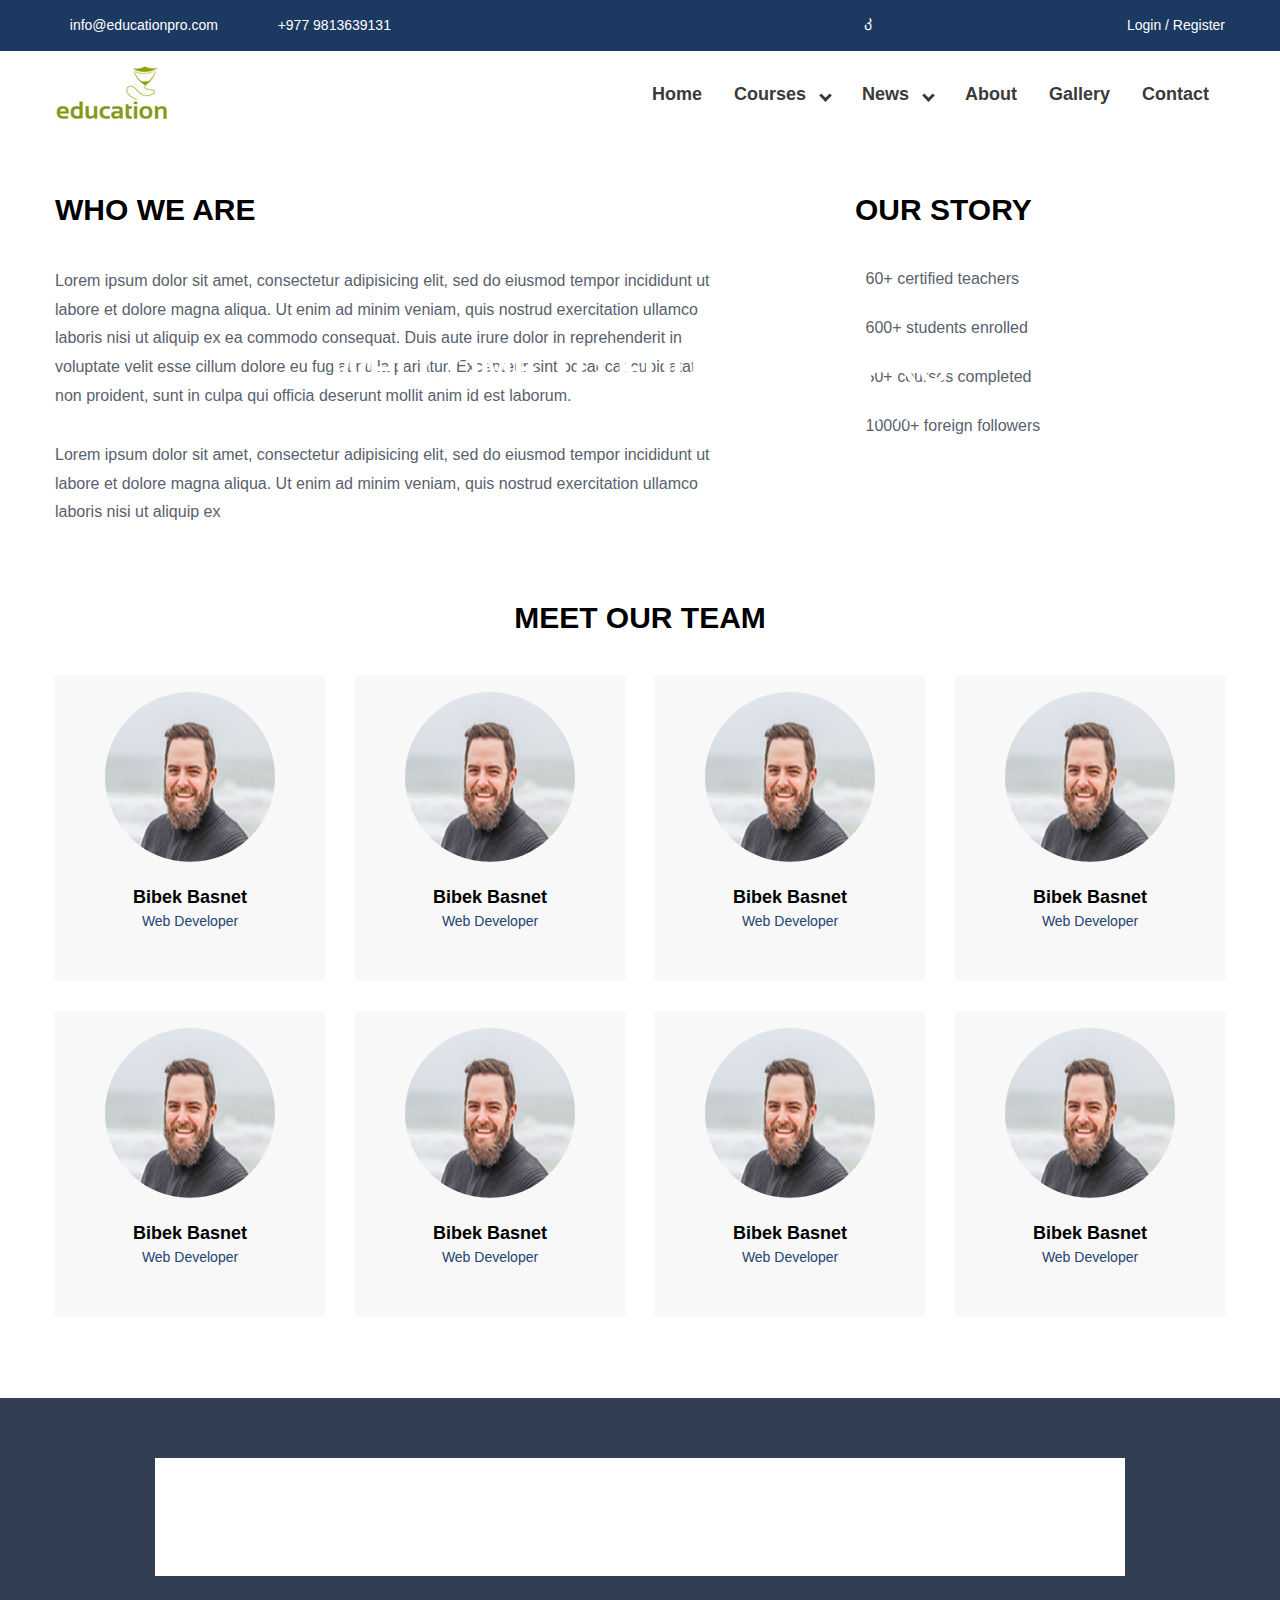
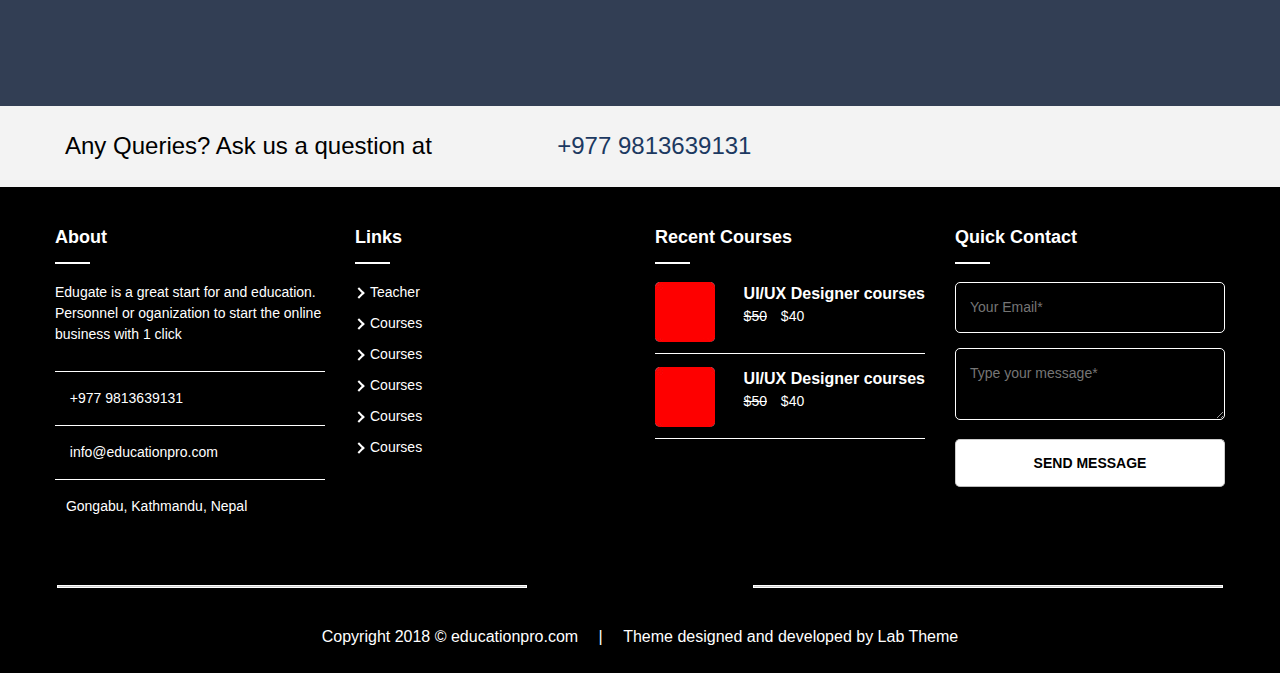
==== about.html @ 309f918a "Add files via upload" ====
<!DOCTYPE html>
<html>
<head>
	<title>education</title>
	<meta name="viewport" content="width=device-width">
	<meta name="viewport" content="width=device-width, initial-scale=1.0">
	<link rel="stylesheet" type="text/css" href="css/all.css">
	<link rel="stylesheet" type="text/css" href="css/all.min.css">
	<link rel="stylesheet" type="text/css" href="css/flexslider.css">
	<link rel="stylesheet" type="text/css" href="css/owl.carousel.css">
	<link rel="stylesheet" type="text/css" href="css/owl.theme.default.css">
	<link rel="stylesheet" type="text/css" href="css/jquery.rateyo.css"/>
	<link rel="stylesheet" type="text/css" href="css/jquery.mmenu.all.css" />
	<link rel="stylesheet" type="text/css" href="inner-page-style.css">
	<link rel="stylesheet" type="text/css" href="style.css">
</head>
<body itemscope itemtype="http://schema.org/AboutPage">
	<div id="page" class="site">
		<header class="site-header">
			<div class="top-header">
				<div class="container">
					<div class="top-header-left">
						<div class="top-header-block">
							<a href="mailto:info@educationpro.com"><i class="fas fa-envelope"></i> info@educationpro.com</a>
						</div>
						<div class="top-header-block">
							<a href="tel:+9779813639131"><i class="fas fa-phone"></i> +977 9813639131</a>
						</div>
					</div>
					<div class="top-header-right">
						<div class="social-block">
							<ul class="social-list">
								<li><a href=""><i class="fab fa-viber"></i></a></li>
								<li><a href=""><i class="fab fa-google-plus-g"></i></a></li>
								<li><a href=""><i class="fab fa-facebook-square"></i></a></li>
								<li><a href=""><i class="fab fa-facebook-messenger"></i></a></li>
								<li><a href=""><i class="fab fa-twitter"></i></a></li>
								<li><a href=""><i class="fab fa-skype"></i></a></li>
							</ul>
						</div>
						<div class="login-block">
							<a href="">Login /</a>
							<a href="">Register</a>
						</div>
					</div>
				</div>
			</div>
			<!-- Top header Close -->
			<div class="main-header">
				<div class="container">
					<div class="logo-wrap">
						<img src="images/site-logo.jpg" alt="Logo Image">
					</div>
					<div class="nav-wrap">
						<nav class="nav-desktop">
							<ul class="menu-list">
								<li><a href="#">Home</a></li>
								<li class="menu-parent">Courses
									<ul class="sub-menu">
										<li><a href="#">Child</a></li>
										<li><a href="#">Child</a></li>
										<li class="menu-parent">Child
											<ul class="sub-menu">
												<li><a href="">Grand-child</a></li>
												<li><a href="">Grand-child</a></li>
											</ul>
										</li>
									</ul>
								</li>
								<li class="menu-parent">News
									<ul class="sub-menu">
										<li><a href="#">Child</a></li>
										<li><a href="#">Child</a></li>
									</ul>
								</li>
								<li><a href="">About</a></li>
								<li><a href="">Gallery</a></li>
								<li><a href="">Contact</a></li>
							</ul>
						</nav>
						<div id="bar">
							<i class="fas fa-bars"></i>
						</div>
						<div id="close">
							<i class="fas fa-times"></i>
						</div>
					</div>
				</div>
			</div>
		</header>
		<!-- Header Close -->
		<div class="banner">
			<div class="owl-four owl-carousel">
				<img src="images/page-banner.jpg" alt="Image of Bannner">
				<img src="images/page-banner2.jpg" alt="Image of Bannner">
				<img src="images/page-banner3.jpg" alt="Image of Bannner">
			</div>
			<div class="container">
				<h1>welcome to education pro</h1>
				<h3>With our advance search feature you can now find the trips for you...</h3>
			</div>
			 <div id="owl-four-nav" class="owl-nav"></div>
		</div>
		<!-- <div class="banner">
			<div class="owl-five owl-carousel owl-theme">
	            <div class="item-video">
            		<iframe width="100%" height="450" src="https://www.youtube.com/embed/ENVW3uZ3a-4" frameborder="0" allow="accelerometer; autoplay; encrypted-media; gyroscope; picture-in-picture" allowfullscreen>
            		</iframe>
	            </div>
	            <div class="item-video">
	            	<iframe width="100%" height="450" src="https://www.youtube.com/embed/0bfk90rWV9U" frameborder="0" allow="accelerometer; autoplay; encrypted-media; gyroscope; picture-in-picture" allowfullscreen></iframe>
	            </div>
	            <div class="item-video">
	            	<iframe width="100%" height="450" src="https://www.youtube.com/embed/ktvTqknDobU" frameborder="0" allow="accelerometer; autoplay; encrypted-media; gyroscope; picture-in-picture" allowfullscreen></iframe>
	            </div>
	            <div class="item-video">
            		<iframe width="100%" height="450" src="https://www.youtube.com/embed/ENVW3uZ3a-4" frameborder="0" allow="accelerometer; autoplay; encrypted-media; gyroscope; picture-in-picture" allowfullscreen>
            		</iframe>
	            </div>
	            <div class="item-video">
	            	<iframe width="100%" height="450" src="https://www.youtube.com/embed/0bfk90rWV9U" frameborder="0" allow="accelerometer; autoplay; encrypted-media; gyroscope; picture-in-picture" allowfullscreen></iframe>
	            </div>
	            <div class="item-video">
	            	<iframe width="100%" height="450" src="https://www.youtube.com/embed/ktvTqknDobU" frameborder="0" allow="accelerometer; autoplay; encrypted-media; gyroscope; picture-in-picture" allowfullscreen></iframe>
	            </div>
          </div>
		</div> -->

		<section class="about-upper-section" itemprop="mainContentofPage">
			<div class="container">
				<article class="who-we-are">
					<h2 class="top-heading">who we are</h2>
					<p>Lorem ipsum dolor sit amet, consectetur adipisicing elit, sed do eiusmod
					tempor incididunt ut labore et dolore magna aliqua. Ut enim ad minim veniam,
					quis nostrud exercitation ullamco laboris nisi ut aliquip ex ea commodo
					consequat. Duis aute irure dolor in reprehenderit in voluptate velit esse
					cillum dolore eu fugiat nulla pariatur. Excepteur sint occaecat cupidatat non
					proident, sunt in culpa qui officia deserunt mollit anim id est laborum.</p>

					<p>Lorem ipsum dolor sit amet, consectetur adipisicing elit, sed do eiusmod
					tempor incididunt ut labore et dolore magna aliqua. Ut enim ad minim veniam,
					quis nostrud exercitation ullamco laboris nisi ut aliquip ex</p>
				</article>
				<div class="our-story">
					<h2 class="top-heading">our story</h2>
					<ul>
						<li><i class="fas fa-chalkboard-teacher"></i> <a href="#">60+ certified teachers</a></li>
						<li><i class="fas fa-graduation-cap"></i> <a href="#">600+ students enrolled</a></li>
						<li><i class="fas fa-book-open"></i> <a href="#">50+ courses completed</a></li>
						<li><i class="fas fa-users"></i> <a href="#">10000+ foreign followers</a></li>

						<!-- For None link use below -->
						<!-- <li><i class="fas fa-chalkboard-teacher"></i> <p>60+ certified teachers</p></li>
						<li><i class="fas fa-graduation-cap"></i>  <p>600+ students enrolled</p></li>
						<li><i class="fas fa-book-open"></i>  <p>50+ courses completed</p></li>
						<li><i class="fas fa-users"></i>  <p>10000+ foreign followers</p></li> -->
					</ul>
				</div>
			</div>
		</section>

		<section class="team-members" itemprop="contributor">
			<div class="container">
				<h2 class="top-heading">meet our team</h2>
				<article class="developer-grid">
					<div class="developer-wrap">
						<img src="images/developer-img.jpg" alt="developer images">
						<h3>Bibek Basnet</h3>
						<p>Web Developer</p>
						<ul>
							<li><a href=""><i class="fab fa-facebook-f"></i></a></li>
							<li><a href=""><i class="fab fa-instagram"></i></a></li>
							<li><a href=""><i class="fab fa-twitter"></i></a></li>
							<li><a href=""><i class="fab fa-linkedin-in"></i></a></li>
						</ul>
					</div>

					<div class="developer-wrap">
						<img src="images/developer-img.jpg" alt="developer images">
						<h3>Bibek Basnet</h3>
						<p>Web Developer</p>
						<ul>
							<li><a href=""><i class="fab fa-facebook-f"></i></a></li>
							<li><a href=""><i class="fab fa-instagram"></i></a></li>
							<li><a href=""><i class="fab fa-twitter"></i></a></li>
							<li><a href=""><i class="fab fa-linkedin-in"></i></a></li>
						</ul>
					</div>

					<div class="developer-wrap">
						<img src="images/developer-img.jpg" alt="developer images">
						<h3>Bibek Basnet</h3>
						<p>Web Developer</p>
						<ul>
							<li><a href=""><i class="fab fa-facebook-f"></i></a></li>
							<li><a href=""><i class="fab fa-instagram"></i></a></li>
							<li><a href=""><i class="fab fa-twitter"></i></a></li>
							<li><a href=""><i class="fab fa-linkedin-in"></i></a></li>
						</ul>
					</div>

					<div class="developer-wrap">
						<img src="images/developer-img.jpg" alt="developer images">
						<h3>Bibek Basnet</h3>
						<p>Web Developer</p>
						<ul>
							<li><a href=""><i class="fab fa-facebook-f"></i></a></li>
							<li><a href=""><i class="fab fa-instagram"></i></a></li>
							<li><a href=""><i class="fab fa-twitter"></i></a></li>
							<li><a href=""><i class="fab fa-linkedin-in"></i></a></li>
						</ul>
					</div>

					<div class="developer-wrap">
						<img src="images/developer-img.jpg" alt="developer images">
						<h3>Bibek Basnet</h3>
						<p>Web Developer</p>
						<ul>
							<li><a href=""><i class="fab fa-facebook-f"></i></a></li>
							<li><a href=""><i class="fab fa-instagram"></i></a></li>
							<li><a href=""><i class="fab fa-twitter"></i></a></li>
							<li><a href=""><i class="fab fa-linkedin-in"></i></a></li>
						</ul>
					</div>

					<div class="developer-wrap">
						<img src="images/developer-img.jpg" alt="developer images">
						<h3>Bibek Basnet</h3>
						<p>Web Developer</p>
						<ul>
							<li><a href=""><i class="fab fa-facebook-f"></i></a></li>
							<li><a href=""><i class="fab fa-instagram"></i></a></li>
							<li><a href=""><i class="fab fa-twitter"></i></a></li>
							<li><a href=""><i class="fab fa-linkedin-in"></i></a></li>
						</ul>
					</div>

					<div class="developer-wrap">
						<img src="images/developer-img.jpg" alt="developer images">
						<h3>Bibek Basnet</h3>
						<p>Web Developer</p>
						<ul>
							<li><a href=""><i class="fab fa-facebook-f"></i></a></li>
							<li><a href=""><i class="fab fa-instagram"></i></a></li>
							<li><a href=""><i class="fab fa-twitter"></i></a></li>
							<li><a href=""><i class="fab fa-linkedin-in"></i></a></li>
						</ul>
					</div>

					<div class="developer-wrap">
						<img src="images/developer-img.jpg" alt="developer images">
						<h3>Bibek Basnet</h3>
						<p>Web Developer</p>
						<ul>
							<li><a href=""><i class="fab fa-facebook-f"></i></a></li>
							<li><a href=""><i class="fab fa-instagram"></i></a></li>
							<li><a href=""><i class="fab fa-twitter"></i></a></li>
							<li><a href=""><i class="fab fa-linkedin-in"></i></a></li>
						</ul>
					</div>
				</article>
			</div>
		</section>
		<!-- Team Members Closed  -->

		<section class="what-other-say">
			<div class="container">
				<div class="wrap-others-say">
					<h1>what other say about us</h1>
					<div id="carousel" class="flexslider">
						<ul class="slides">
							<li class="img-wrap">
								<figure>
									<img src="images/review-big-img.jpg" alt="Person Image">
									<figcaption class="hidden">
										<h3>Sagar Sapkota</h3>
										<h4>UI Designer</h4>
									</figcaption>
								</figure>
							</li>
							<li class="img-wrap">
								<figure>
									<img src="images/review-big-img.jpg" alt="Person Image">
									<figcaption class="hidden">
										<h3>Sagar Sapkota</h3>
										<h4>UI Designer</h4>
									</figcaption>
								</figure>
							</li>
							<li class="img-wrap">
								<figure>
									<img src="images/review-big-img.jpg" alt="Person Image">
									<figcaption class="hidden">
										<h3>Sagar Sapkota</h3>
										<h4>UI Designer</h4>
									</figcaption>
								</figure>
							</li>
							<li class="img-wrap">
								<figure>
									<img src="images/review-big-img.jpg" alt="Person Image">
									<figcaption class="hidden">
										<h3>Sagar Sapkota</h3>
										<h4>UI Designer</h4>
									</figcaption>
								</figure>
							</li>
							<li class="img-wrap">
								<figure>
									<img src="images/review-big-img.jpg" alt="Person Image">
									<figcaption class="hidden">
										<h3>Sagar Sapkota</h3>
										<h4>UI Designer</h4>
									</figcaption>
								</figure>
							</li>
							<li class="img-wrap">
								<figure>
									<img src="images/review-big-img.jpg" alt="Person Image">
									<figcaption class="hidden">
										<h3>Sagar Sapkota</h3>
										<h4>UI Designer</h4>
									</figcaption>
								</figure>
							</li>
							<li class="img-wrap">
								<figure>
									<img src="images/review-big-img.jpg" alt="Person Image">
									<figcaption class="hidden">
										<h3>Sagar Sapkota</h3>
										<h4>UI Designer</h4>
									</figcaption>
								</figure>
							</li>
							<li class="img-wrap">
								<figure>
									<img src="images/review-big-img.jpg" alt="Person Image">
									<figcaption class="fig">
										<h3 class="hidden">Sagar Sapkota</h3>
										<h4 class="hidden">UI Designer</h4>
									</figcaption>
								</figure>
							</li>
						</ul>
					</div>

					<div id="slider" class="flexslider">
	  					<ul class="slides">
						    <li>
						    	<div class="testimonial-holder">
						    		<strong class="title">Amazing service and amazing team. Thank you!</strong>
						    		<p>Lorem ipsum dolor sit amet, consectetur adipiscing elit. Phasellus tristique fer-<br/>mentum mauris, non tincidunt arcu venenatis vel. Nam et vehicula turpis. Ut nunc purus, mattis eu odio a, egestas facilisis nibh. Mauris magna diam, iaculis vitae sapien non, pharetra congue purus. Phasellus in odio purus.</p>
						    		<div class="rateYo"></div>
						    	</div>
						    </li>
						    <li>
						    	<div class="testimonial-holder">
						    		<strong class="title">Very Satisfaied with their service</strong>
						    		<p>Lorem ipsum dolor sit amet, consectetur adipiscing elit. Phasellus tristique fer-<br/>mentum mauris, non tincidunt arcu venenatis vel. Nam et vehicula turpis. Ut nunc purus, mattis eu odio a, egestas facilisis nibh. Mauris magna diam, iaculis vitae sapien non, pharetra congue purus. Phasellus in odio purus.</p>
						    		<div class="rateYo"></div>
						    	</div>
						    </li>
						    <li>
						    	<div class="testimonial-holder">
						    		<strong class="title">Quick, efficient and meets your expectations</strong>
						    		<p>Lorem ipsum dolor sit amet, consectetur adipiscing elit. Phasellus tristique fer-<br/>mentum mauris, non tincidunt arcu venenatis vel. Nam et vehicula turpis. Ut nunc purus, mattis eu odio a, egestas facilisis nibh. Mauris magna diam, iaculis vitae sapien non, pharetra congue purus. Phasellus in odio purus.</p>
						    		<div class="rateYo"></div>
						    	</div>
						    </li>
						    <li>
						    	<div class="testimonial-holder">
						    		<strong class="title">The website was according our imagination</strong>
						    		<p>Lorem ipsum dolor sit amet, consectetur adipiscing elit. Phasellus tristique fer-<br/>mentum mauris, non tincidunt arcu venenatis vel. Nam et vehicula turpis. Ut nunc purus, mattis eu odio a, egestas facilisis nibh. Mauris magna diam, iaculis vitae sapien non, pharetra congue purus. Phasellus in odio purus.</p>
						    		<div class="rateYo"></div>
						    	</div>
						    </li>
						    <li>
						    	<div class="testimonial-holder">
						    		<strong class="title">Amazing service and amazing team. Thank you!</strong>
						    		<p>Lorem ipsum dolor sit amet, consectetur adipiscing elit. Phasellus tristique fer-<br/>mentum mauris, non tincidunt arcu venenatis vel. Nam et vehicula turpis. Ut nunc purus, mattis eu odio a, egestas facilisis nibh. Mauris magna diam, iaculis vitae sapien non, pharetra congue purus. Phasellus in odio purus.</p>
						    		<div class="rateYo"></div>
						    	</div>
						    </li>
						    <li>
						    	<div class="testimonial-holder">
						    		<strong class="title">Very Satisfaied with their service</strong>
						    		<p>Lorem ipsum dolor sit amet, consectetur adipiscing elit. Phasellus tristique fer-<br/>mentum mauris, non tincidunt arcu venenatis vel. Nam et vehicula turpis. Ut nunc purus, mattis eu odio a, egestas facilisis nibh. Mauris magna diam, iaculis vitae sapien non, pharetra congue purus. Phasellus in odio purus.</p>
						    		<div class="rateYo"></div>
						    	</div>
						    </li>
						    <li>
						    	<div class="testimonial-holder">
						    		<strong class="title">Quick, efficient and meets your expectations</strong>
						    		<p>Lorem ipsum dolor sit amet, consectetur adipiscing elit. Phasellus tristique fer-<br/>mentum mauris, non tincidunt arcu venenatis vel. Nam et vehicula turpis. Ut nunc purus, mattis eu odio a, egestas facilisis nibh. Mauris magna diam, iaculis vitae sapien non, pharetra congue purus. Phasellus in odio purus.</p>
						    		<div class="rateYo"></div>
						    	</div>
						    </li>
						    <li>
						    	<div class="testimonial-holder">
						    		<strong class="title">The website was according our imagination</strong>
						    		<p>Lorem ipsum dolor sit amet, consectetur adipiscing elit. Phasellus tristique fer-<br/>mentum mauris, non tincidunt arcu venenatis vel. Nam et vehicula turpis. Ut nunc purus, mattis eu odio a, egestas facilisis nibh. Mauris magna diam, iaculis vitae sapien non, pharetra congue purus. Phasellus in odio purus.</p>
						    		<div class="rateYo"></div>
						    	</div>
						    </li>
	  					</ul>
					</div>

					<!-- <div id="sync2" class="owl-carousel owl-theme">
					  <div class="item">
					    <img src="images/review-big-img.jpg" alt="Person Image"></div>
					  <div class="item">
					    <img src="images/review-big-img.jpg" alt="Person Image"></div>
					  <div class="item">
					    <img src="images/review-big-img.jpg" alt="Person Image"></div>
					  <div class="item">
					    <img src="images/review-big-img.jpg" alt="Person Image"></div>
					  <div class="item">
					    <img src="images/review-big-img.jpg" alt="Person Image"></div>
					  <div class="item">
					    <img src="images/review-big-img.jpg" alt="Person Image"></div>
					  <div class="item">
					    <img src="images/review-big-img.jpg" alt="Person Image"></div>
					  <div class="item">
					    <img src="images/review-big-img.jpg" alt="Person Image"></div>
					</div> -->

					<!-- <div id="sync1" class="owl-carousel owl-theme">
					 	<div class="item">
					   		<strong class="title">Amazing service and amazing team. Thank you!</strong>
						    		<p>Lorem ipsum dolor sit amet, consectetur adipiscing elit. Phasellus tristique fer-<br/>mentum mauris, non tincidunt arcu venenatis vel. Nam et vehicula turpis. Ut nunc purus, mattis eu odio a, egestas facilisis nibh. Mauris magna diam, iaculis vitae sapien non, pharetra congue purus. Phasellus in odio purus.</p>
						    		<div class="rateYo"></div>
						</div>
					  <div class="item">
					    <strong class="title">Very Satisfaied with their service</strong>
						    		<p>Lorem ipsum dolor sit amet, consectetur adipiscing elit. Phasellus tristique fer-<br/>mentum mauris, non tincidunt arcu venenatis vel. Nam et vehicula turpis. Ut nunc purus, mattis eu odio a, egestas facilisis nibh. Mauris magna diam, iaculis vitae sapien non, pharetra congue purus. Phasellus in odio purus.</p>
						    		<div class="rateYo"></div></div>
					  <div class="item">
					    <strong class="title">Quick, efficient and meets your expectations</strong>
						    		<p>Lorem ipsum dolor sit amet, consectetur adipiscing elit. Phasellus tristique fer-<br/>mentum mauris, non tincidunt arcu venenatis vel. Nam et vehicula turpis. Ut nunc purus, mattis eu odio a, egestas facilisis nibh. Mauris magna diam, iaculis vitae sapien non, pharetra congue purus. Phasellus in odio purus.</p>
						    		<div class="rateYo"></div></div>
					  <div class="item">
					    <strong class="title">Very Satisfaied with their service</strong>
						    		<p>Lorem ipsum dolor sit amet, consectetur adipiscing elit. Phasellus tristique fer-<br/>mentum mauris, non tincidunt arcu venenatis vel. Nam et vehicula turpis. Ut nunc purus, mattis eu odio a, egestas facilisis nibh. Mauris magna diam, iaculis vitae sapien non, pharetra congue purus. Phasellus in odio purus.</p>
						    		<div class="rateYo"></div></div>
					  <div class="item">
					    <strong class="title">Very jhkhkh with their service</strong>
						    		<p>Lorem ipsum dolor sit amet, consectetur adipiscing elit. Phasellus tristique fer-<br/>mentum mauris, non tincidunt arcu venenatis vel. Nam et vehicula turpis. Ut nunc purus, mattis eu odio a, egestas facilisis nibh. Mauris magna diam, iaculis vitae sapien non, pharetra congue purus. Phasellus in odio purus.</p>
						    		<div class="rateYo"></div></div>
					  <div class="item">
					    <strong class="title">Very 7777 with their service</strong>
						    		<p>Lorem ipsum dolor sit amet, consectetur adipiscing elit. Phasellus tristique fer-<br/>mentum mauris, non tincidunt arcu venenatis vel. Nam et vehicula turpis. Ut nunc purus, mattis eu odio a, egestas facilisis nibh. Mauris magna diam, iaculis vitae sapien non, pharetra congue purus. Phasellus in odio purus.</p>
						    		<div class="rateYo"></div></div>
					  <div class="item">
					    <strong class="title">Very 888 with their service</strong>
						    		<p>Lorem ipsum dolor sit amet, consectetur adipiscing elit. Phasellus tristique fer-<br/>mentum mauris, non tincidunt arcu venenatis vel. Nam et vehicula turpis. Ut nunc purus, mattis eu odio a, egestas facilisis nibh. Mauris magna diam, iaculis vitae sapien non, pharetra congue purus. Phasellus in odio purus.</p>
						    		<div class="rateYo"></div></div>
					  <div class="item">
					    <strong class="title">Very 9999 with their service</strong>
						    		<p>Lorem ipsum dolor sit amet, consectetur adipiscing elit. Phasellus tristique fer-<br/>mentum mauris, non tincidunt arcu venenatis vel. Nam et vehicula turpis. Ut nunc purus, mattis eu odio a, egestas facilisis nibh. Mauris magna diam, iaculis vitae sapien non, pharetra congue purus. Phasellus in odio purus.</p>
						    		<div class="rateYo"></div></div>
					</div> -->
				</div>
			</div>
		</section>
		<!-- End of Others talk -->

		<section class="query-section">
			<div class="container">
				<p>Any Queries? Ask us a question at<a href="tel:+9779813639131"><i class="fas fa-phone"></i> +977 9813639131</a></p>
			</div>
		</section>
		<!-- End of Query Section -->
		<footer class="page-footer">
			<div class="footer-first-section">
				<div class="container">
					<div class="box-wrap">
						<header>
							<h1>about</h1>
						</header>
						<p>Edugate is a great start for and education. Personnel or oganization to start the online business with 1 click</p>

						<h4><a href="tel:+9779813639131"><i class="fas fa-phone"></i> +977 9813639131</a></h4>
						<h4><a href="mailto:info@educationpro.com"><i class="fas fa-envelope"></i> info@educationpro.com</a></h4>
						<h4><i class="fas fa-map-marker-alt"></i>Gongabu, Kathmandu, Nepal</h4>
					</div>

					<div class="box-wrap">
						<header>
							<h1>links</h1>
						</header>
						<ul>
							<li><a href="#">Teacher</a></li>
							<li><a href="#">Courses</a></li>
							<li><a href="#">Courses</a></li>
							<li><a href="#">Courses</a></li>
							<li><a href="#">Courses</a></li>
							<li><a href="#">Courses</a></li>
						</ul>
					</div>

					<div class="box-wrap">
						<header>
							<h1>recent courses</h1>
						</header>
						<div class="recent-course-wrap">
							<img src="images/ui-ux.jpg" alt="Ui/Ux Designing">
							<a href=""><div class="course-name">
								<h3>UI/UX Designer courses</h3>
								<p><span>$50</span> $40</p>
							</div></a>
						</div>
						<div class="recent-course-wrap">
							<img src="images/ui-ux.jpg" alt="Ui/Ux Designing">
							<a href=""><div class="course-name">
								<h3>UI/UX Designer courses</h3>
								<p><span>$50</span> $40</p>
							</div></a>
						</div>
					</div>

					<div class="box-wrap">
						<header>
							<h1>quick contact</h1>
						</header>
						<section class="quick-contact">
							<input type="email" name="email" placeholder="Your Email*">
							<textarea placeholder="Type your message*"></textarea>
							<button>send message</button>
						</section>
					</div>

				</div>
			</div>
			<!-- End of box-Wrap -->
			<div class="footer-second-section">
				<div class="container">
					<hr class="footer-line">
					<ul class="social-list">
						<li><a href=""><i class="fab fa-facebook-square"></i></a></li>
						<li><a href=""><i class="fab fa-twitter"></i></a></li>
						<li><a href=""><i class="fab fa-skype"></i></a></li>
						<li><a href=""><i class="fab fa-youtube"></i></a></li>
						<li><a href=""><i class="fab fa-instagram"></i></a></li>
					</ul>
					<hr class="footer-line">
				</div>
			</div>
			<div class="footer-last-section">
				<div class="container">
					<p>Copyright 2018 &copy; educationpro.com <span> | </span> Theme designed and developed by <a href="https://labtheme.com">Lab Theme</a></p>
				</div>
			</div>
		</footer>
	</div>
	<!-- <script src="https://ajax.googleapis.com/ajax/libs/jquery/3.3.1/jquery.min.js"></script> -->
	<script type="text/javascript" src="js/jquery-3.3.1.min.js"></script>
	<script type="text/javascript" src="js/lightbox.js"></script>
	<script type="text/javascript" src="js/all.js"></script>
	<script type="text/javascript" src="js/isotope.pkgd.min.js"></script>
	<script type="text/javascript" src="js/owl.carousel.js"></script>
	<script type="text/javascript" src="js/jquery.flexslider.js"></script>
	<script type="text/javascript" src="js/jquery.rateyo.js"></script>
	<script type="text/javascript" src="js/jquery.mmenu.all.js"></script>
	<script type="text/javascript" src="js/custom.js"></script>
</body>
</html>
---- css/all.css ----
.fa,
.fas,
.far,
.fal,
.fab {
  -moz-osx-font-smoothing: grayscale;
  -webkit-font-smoothing: antialiased;
  display: inline-block;
  font-style: normal;
  font-variant: normal;
  text-rendering: auto;
  line-height: 1; }

.fa-lg {
  font-size: 1.33333em;
  line-height: 0.75em;
  vertical-align: -.0667em; }

.fa-xs {
  font-size: .75em; }

.fa-sm {
  font-size: .875em; }

.fa-1x {
  font-size: 1em; }

.fa-2x {
  font-size: 2em; }

.fa-3x {
  font-size: 3em; }

.fa-4x {
  font-size: 4em; }

.fa-5x {
  font-size: 5em; }

.fa-6x {
  font-size: 6em; }

.fa-7x {
  font-size: 7em; }

.fa-8x {
  font-size: 8em; }

.fa-9x {
  font-size: 9em; }

.fa-10x {
  font-size: 10em; }

.fa-fw {
  text-align: center;
  width: 1.25em; }

.fa-ul {
  list-style-type: none;
  margin-left: 2.5em;
  padding-left: 0; }
  .fa-ul > li {
    position: relative; }

.fa-li {
  left: -2em;
  position: absolute;
  text-align: center;
  width: 2em;
  line-height: inherit; }

.fa-border {
  border: solid 0.08em #eee;
  border-radius: .1em;
  padding: .2em .25em .15em; }

.fa-pull-left {
  float: left; }

.fa-pull-right {
  float: right; }

.fa.fa-pull-left,
.fas.fa-pull-left,
.far.fa-pull-left,
.fal.fa-pull-left,
.fab.fa-pull-left {
  margin-right: .3em; }

.fa.fa-pull-right,
.fas.fa-pull-right,
.far.fa-pull-right,
.fal.fa-pull-right,
.fab.fa-pull-right {
  margin-left: .3em; }

.fa-spin {
  -webkit-animation: fa-spin 2s infinite linear;
          animation: fa-spin 2s infinite linear; }

.fa-pulse {
  -webkit-animation: fa-spin 1s infinite steps(8);
          animation: fa-spin 1s infinite steps(8); }

@-webkit-keyframes fa-spin {
  0% {
    -webkit-transform: rotate(0deg);
            transform: rotate(0deg); }
  100% {
    -webkit-transform: rotate(360deg);
            transform: rotate(360deg); } }

@keyframes fa-spin {
  0% {
    -webkit-transform: rotate(0deg);
            transform: rotate(0deg); }
  100% {
    -webkit-transform: rotate(360deg);
            transform: rotate(360deg); } }

.fa-rotate-90 {
  -ms-filter: "progid:DXImageTransform.Microsoft.BasicImage(rotation=1)";
  -webkit-transform: rotate(90deg);
          transform: rotate(90deg); }

.fa-rotate-180 {
  -ms-filter: "progid:DXImageTransform.Microsoft.BasicImage(rotation=2)";
  -webkit-transform: rotate(180deg);
          transform: rotate(180deg); }

.fa-rotate-270 {
  -ms-filter: "progid:DXImageTransform.Microsoft.BasicImage(rotation=3)";
  -webkit-transform: rotate(270deg);
          transform: rotate(270deg); }

.fa-flip-horizontal {
  -ms-filter: "progid:DXImageTransform.Microsoft.BasicImage(rotation=0, mirror=1)";
  -webkit-transform: scale(-1, 1);
          transform: scale(-1, 1); }

.fa-flip-vertical {
  -ms-filter: "progid:DXImageTransform.Microsoft.BasicImage(rotation=2, mirror=1)";
  -webkit-transform: scale(1, -1);
          transform: scale(1, -1); }

.fa-flip-horizontal.fa-flip-vertical {
  -ms-filter: "progid:DXImageTransform.Microsoft.BasicImage(rotation=2, mirror=1)";
  -webkit-transform: scale(-1, -1);
          transform: scale(-1, -1); }

:root .fa-rotate-90,
:root .fa-rotate-180,
:root .fa-rotate-270,
:root .fa-flip-horizontal,
:root .fa-flip-vertical {
  -webkit-filter: none;
          filter: none; }

.fa-stack {
  display: inline-block;
  height: 2em;
  line-height: 2em;
  position: relative;
  vertical-align: middle;
  width: 2.5em; }

.fa-stack-1x,
.fa-stack-2x {
  left: 0;
  position: absolute;
  text-align: center;
  width: 100%; }

.fa-stack-1x {
  line-height: inherit; }

.fa-stack-2x {
  font-size: 2em; }

.fa-inverse {
  color: #fff; }

/* Font Awesome uses the Unicode Private Use Area (PUA) to ensure screen
readers do not read off random characters that represent icons */
.fa-500px:before {
  content: "\f26e"; }

.fa-accessible-icon:before {
  content: "\f368"; }

.fa-accusoft:before {
  content: "\f369"; }

.fa-acquisitions-incorporated:before {
  content: "\f6af"; }

.fa-ad:before {
  content: "\f641"; }

.fa-address-book:before {
  content: "\f2b9"; }

.fa-address-card:before {
  content: "\f2bb"; }

.fa-adjust:before {
  content: "\f042"; }

.fa-adn:before {
  content: "\f170"; }

.fa-adobe:before {
  content: "\f778"; }

.fa-adversal:before {
  content: "\f36a"; }

.fa-affiliatetheme:before {
  content: "\f36b"; }

.fa-air-freshener:before {
  content: "\f5d0"; }

.fa-algolia:before {
  content: "\f36c"; }

.fa-align-center:before {
  content: "\f037"; }

.fa-align-justify:before {
  content: "\f039"; }

.fa-align-left:before {
  content: "\f036"; }

.fa-align-right:before {
  content: "\f038"; }

.fa-alipay:before {
  content: "\f642"; }

.fa-allergies:before {
  content: "\f461"; }

.fa-amazon:before {
  content: "\f270"; }

.fa-amazon-pay:before {
  content: "\f42c"; }

.fa-ambulance:before {
  content: "\f0f9"; }

.fa-american-sign-language-interpreting:before {
  content: "\f2a3"; }

.fa-amilia:before {
  content: "\f36d"; }

.fa-anchor:before {
  content: "\f13d"; }

.fa-android:before {
  content: "\f17b"; }

.fa-angellist:before {
  content: "\f209"; }

.fa-angle-double-down:before {
  content: "\f103"; }

.fa-angle-double-left:before {
  content: "\f100"; }

.fa-angle-double-right:before {
  content: "\f101"; }

.fa-angle-double-up:before {
  content: "\f102"; }

.fa-angle-down:before {
  content: "\f107"; }

.fa-angle-left:before {
  content: "\f104"; }

.fa-angle-right:before {
  content: "\f105"; }

.fa-angle-up:before {
  content: "\f106"; }

.fa-angry:before {
  content: "\f556"; }

.fa-angrycreative:before {
  content: "\f36e"; }

.fa-angular:before {
  content: "\f420"; }

.fa-ankh:before {
  content: "\f644"; }

.fa-app-store:before {
  content: "\f36f"; }

.fa-app-store-ios:before {
  content: "\f370"; }

.fa-apper:before {
  content: "\f371"; }

.fa-apple:before {
  content: "\f179"; }

.fa-apple-alt:before {
  content: "\f5d1"; }

.fa-apple-pay:before {
  content: "\f415"; }

.fa-archive:before {
  content: "\f187"; }

.fa-archway:before {
  content: "\f557"; }

.fa-arrow-alt-circle-down:before {
  content: "\f358"; }

.fa-arrow-alt-circle-left:before {
  content: "\f359"; }

.fa-arrow-alt-circle-right:before {
  content: "\f35a"; }

.fa-arrow-alt-circle-up:before {
  content: "\f35b"; }

.fa-arrow-circle-down:before {
  content: "\f0ab"; }

.fa-arrow-circle-left:before {
  content: "\f0a8"; }

.fa-arrow-circle-right:before {
  content: "\f0a9"; }

.fa-arrow-circle-up:before {
  content: "\f0aa"; }

.fa-arrow-down:before {
  content: "\f063"; }

.fa-arrow-left:before {
  content: "\f060"; }

.fa-arrow-right:before {
  content: "\f061"; }

.fa-arrow-up:before {
  content: "\f062"; }

.fa-arrows-alt:before {
  content: "\f0b2"; }

.fa-arrows-alt-h:before {
  content: "\f337"; }

.fa-arrows-alt-v:before {
  content: "\f338"; }

.fa-artstation:before {
  content: "\f77a"; }

.fa-assistive-listening-systems:before {
  content: "\f2a2"; }

.fa-asterisk:before {
  content: "\f069"; }

.fa-asymmetrik:before {
  content: "\f372"; }

.fa-at:before {
  content: "\f1fa"; }

.fa-atlas:before {
  content: "\f558"; }

.fa-atlassian:before {
  content: "\f77b"; }

.fa-atom:before {
  content: "\f5d2"; }

.fa-audible:before {
  content: "\f373"; }

.fa-audio-description:before {
  content: "\f29e"; }

.fa-autoprefixer:before {
  content: "\f41c"; }

.fa-avianex:before {
  content: "\f374"; }

.fa-aviato:before {
  content: "\f421"; }

.fa-award:before {
  content: "\f559"; }

.fa-aws:before {
  content: "\f375"; }

.fa-baby:before {
  content: "\f77c"; }

.fa-baby-carriage:before {
  content: "\f77d"; }

.fa-backspace:before {
  content: "\f55a"; }

.fa-backward:before {
  content: "\f04a"; }

.fa-balance-scale:before {
  content: "\f24e"; }

.fa-ban:before {
  content: "\f05e"; }

.fa-band-aid:before {
  content: "\f462"; }

.fa-bandcamp:before {
  content: "\f2d5"; }

.fa-barcode:before {
  content: "\f02a"; }

.fa-bars:before {
  content: "\f0c9"; }

.fa-baseball-ball:before {
  content: "\f433"; }

.fa-basketball-ball:before {
  content: "\f434"; }

.fa-bath:before {
  content: "\f2cd"; }

.fa-battery-empty:before {
  content: "\f244"; }

.fa-battery-full:before {
  content: "\f240"; }

.fa-battery-half:before {
  content: "\f242"; }

.fa-battery-quarter:before {
  content: "\f243"; }

.fa-battery-three-quarters:before {
  content: "\f241"; }

.fa-bed:before {
  content: "\f236"; }

.fa-beer:before {
  content: "\f0fc"; }

.fa-behance:before {
  content: "\f1b4"; }

.fa-behance-square:before {
  content: "\f1b5"; }

.fa-bell:before {
  content: "\f0f3"; }

.fa-bell-slash:before {
  content: "\f1f6"; }

.fa-bezier-curve:before {
  content: "\f55b"; }

.fa-bible:before {
  content: "\f647"; }

.fa-bicycle:before {
  content: "\f206"; }

.fa-bimobject:before {
  content: "\f378"; }

.fa-binoculars:before {
  content: "\f1e5"; }

.fa-biohazard:before {
  content: "\f780"; }

.fa-birthday-cake:before {
  content: "\f1fd"; }

.fa-bitbucket:before {
  content: "\f171"; }

.fa-bitcoin:before {
  content: "\f379"; }

.fa-bity:before {
  content: "\f37a"; }

.fa-black-tie:before {
  content: "\f27e"; }

.fa-blackberry:before {
  content: "\f37b"; }

.fa-blender:before {
  content: "\f517"; }

.fa-blender-phone:before {
  content: "\f6b6"; }

.fa-blind:before {
  content: "\f29d"; }

.fa-blog:before {
  content: "\f781"; }

.fa-blogger:before {
  content: "\f37c"; }

.fa-blogger-b:before {
  content: "\f37d"; }

.fa-bluetooth:before {
  content: "\f293"; }

.fa-bluetooth-b:before {
  content: "\f294"; }

.fa-bold:before {
  content: "\f032"; }

.fa-bolt:before {
  content: "\f0e7"; }

.fa-bomb:before {
  content: "\f1e2"; }

.fa-bone:before {
  content: "\f5d7"; }

.fa-bong:before {
  content: "\f55c"; }

.fa-book:before {
  content: "\f02d"; }

.fa-book-dead:before {
  content: "\f6b7"; }

.fa-book-open:before {
  content: "\f518"; }

.fa-book-reader:before {
  content: "\f5da"; }

.fa-bookmark:before {
  content: "\f02e"; }

.fa-bowling-ball:before {
  content: "\f436"; }

.fa-box:before {
  content: "\f466"; }

.fa-box-open:before {
  content: "\f49e"; }

.fa-boxes:before {
  content: "\f468"; }

.fa-braille:before {
  content: "\f2a1"; }

.fa-brain:before {
  content: "\f5dc"; }

.fa-briefcase:before {
  content: "\f0b1"; }

.fa-briefcase-medical:before {
  content: "\f469"; }

.fa-broadcast-tower:before {
  content: "\f519"; }

.fa-broom:before {
  content: "\f51a"; }

.fa-brush:before {
  content: "\f55d"; }

.fa-btc:before {
  content: "\f15a"; }

.fa-bug:before {
  content: "\f188"; }

.fa-building:before {
  content: "\f1ad"; }

.fa-bullhorn:before {
  content: "\f0a1"; }

.fa-bullseye:before {
  content: "\f140"; }

.fa-burn:before {
  content: "\f46a"; }

.fa-buromobelexperte:before {
  content: "\f37f"; }

.fa-bus:before {
  content: "\f207"; }

.fa-bus-alt:before {
  content: "\f55e"; }

.fa-business-time:before {
  content: "\f64a"; }

.fa-buysellads:before {
  content: "\f20d"; }

.fa-calculator:before {
  content: "\f1ec"; }

.fa-calendar:before {
  content: "\f133"; }

.fa-calendar-alt:before {
  content: "\f073"; }

.fa-calendar-check:before {
  content: "\f274"; }

.fa-calendar-day:before {
  content: "\f783"; }

.fa-calendar-minus:before {
  content: "\f272"; }

.fa-calendar-plus:before {
  content: "\f271"; }

.fa-calendar-times:before {
  content: "\f273"; }

.fa-calendar-week:before {
  content: "\f784"; }

.fa-camera:before {
  content: "\f030"; }

.fa-camera-retro:before {
  content: "\f083"; }

.fa-campground:before {
  content: "\f6bb"; }

.fa-canadian-maple-leaf:before {
  content: "\f785"; }

.fa-candy-cane:before {
  content: "\f786"; }

.fa-cannabis:before {
  content: "\f55f"; }

.fa-capsules:before {
  content: "\f46b"; }

.fa-car:before {
  content: "\f1b9"; }

.fa-car-alt:before {
  content: "\f5de"; }

.fa-car-battery:before {
  content: "\f5df"; }

.fa-car-crash:before {
  content: "\f5e1"; }

.fa-car-side:before {
  content: "\f5e4"; }

.fa-caret-down:before {
  content: "\f0d7"; }

.fa-caret-left:before {
  content: "\f0d9"; }

.fa-caret-right:before {
  content: "\f0da"; }

.fa-caret-square-down:before {
  content: "\f150"; }

.fa-caret-square-left:before {
  content: "\f191"; }

.fa-caret-square-right:before {
  content: "\f152"; }

.fa-caret-square-up:before {
  content: "\f151"; }

.fa-caret-up:before {
  content: "\f0d8"; }

.fa-carrot:before {
  content: "\f787"; }

.fa-cart-arrow-down:before {
  content: "\f218"; }

.fa-cart-plus:before {
  content: "\f217"; }

.fa-cash-register:before {
  content: "\f788"; }

.fa-cat:before {
  content: "\f6be"; }

.fa-cc-amazon-pay:before {
  content: "\f42d"; }

.fa-cc-amex:before {
  content: "\f1f3"; }

.fa-cc-apple-pay:before {
  content: "\f416"; }

.fa-cc-diners-club:before {
  content: "\f24c"; }

.fa-cc-discover:before {
  content: "\f1f2"; }

.fa-cc-jcb:before {
  content: "\f24b"; }

.fa-cc-mastercard:before {
  content: "\f1f1"; }

.fa-cc-paypal:before {
  content: "\f1f4"; }

.fa-cc-stripe:before {
  content: "\f1f5"; }

.fa-cc-visa:before {
  content: "\f1f0"; }

.fa-centercode:before {
  content: "\f380"; }

.fa-centos:before {
  content: "\f789"; }

.fa-certificate:before {
  content: "\f0a3"; }

.fa-chair:before {
  content: "\f6c0"; }

.fa-chalkboard:before {
  content: "\f51b"; }

.fa-chalkboard-teacher:before {
  content: "\f51c"; }

.fa-charging-station:before {
  content: "\f5e7"; }

.fa-chart-area:before {
  content: "\f1fe"; }

.fa-chart-bar:before {
  content: "\f080"; }

.fa-chart-line:before {
  content: "\f201"; }

.fa-chart-pie:before {
  content: "\f200"; }

.fa-check:before {
  content: "\f00c"; }

.fa-check-circle:before {
  content: "\f058"; }

.fa-check-double:before {
  content: "\f560"; }

.fa-check-square:before {
  content: "\f14a"; }

.fa-chess:before {
  content: "\f439"; }

.fa-chess-bishop:before {
  content: "\f43a"; }

.fa-chess-board:before {
  content: "\f43c"; }

.fa-chess-king:before {
  content: "\f43f"; }

.fa-chess-knight:before {
  content: "\f441"; }

.fa-chess-pawn:before {
  content: "\f443"; }

.fa-chess-queen:before {
  content: "\f445"; }

.fa-chess-rook:before {
  content: "\f447"; }

.fa-chevron-circle-down:before {
  content: "\f13a"; }

.fa-chevron-circle-left:before {
  content: "\f137"; }

.fa-chevron-circle-right:before {
  content: "\f138"; }

.fa-chevron-circle-up:before {
  content: "\f139"; }

.fa-chevron-down:before {
  content: "\f078"; }

.fa-chevron-left:before {
  content: "\f053"; }

.fa-chevron-right:before {
  content: "\f054"; }

.fa-chevron-up:before {
  content: "\f077"; }

.fa-child:before {
  content: "\f1ae"; }

.fa-chrome:before {
  content: "\f268"; }

.fa-church:before {
  content: "\f51d"; }

.fa-circle:before {
  content: "\f111"; }

.fa-circle-notch:before {
  content: "\f1ce"; }

.fa-city:before {
  content: "\f64f"; }

.fa-clipboard:before {
  content: "\f328"; }

.fa-clipboard-check:before {
  content: "\f46c"; }

.fa-clipboard-list:before {
  content: "\f46d"; }

.fa-clock:before {
  content: "\f017"; }

.fa-clone:before {
  content: "\f24d"; }

.fa-closed-captioning:before {
  content: "\f20a"; }

.fa-cloud:before {
  content: "\f0c2"; }

.fa-cloud-download-alt:before {
  content: "\f381"; }

.fa-cloud-meatball:before {
  content: "\f73b"; }

.fa-cloud-moon:before {
  content: "\f6c3"; }

.fa-cloud-moon-rain:before {
  content: "\f73c"; }

.fa-cloud-rain:before {
  content: "\f73d"; }

.fa-cloud-showers-heavy:before {
  content: "\f740"; }

.fa-cloud-sun:before {
  content: "\f6c4"; }

.fa-cloud-sun-rain:before {
  content: "\f743"; }

.fa-cloud-upload-alt:before {
  content: "\f382"; }

.fa-cloudscale:before {
  content: "\f383"; }

.fa-cloudsmith:before {
  content: "\f384"; }

.fa-cloudversify:before {
  content: "\f385"; }

.fa-cocktail:before {
  content: "\f561"; }

.fa-code:before {
  content: "\f121"; }

.fa-code-branch:before {
  content: "\f126"; }

.fa-codepen:before {
  content: "\f1cb"; }

.fa-codiepie:before {
  content: "\f284"; }

.fa-coffee:before {
  content: "\f0f4"; }

.fa-cog:before {
  content: "\f013"; }

.fa-cogs:before {
  content: "\f085"; }

.fa-coins:before {
  content: "\f51e"; }

.fa-columns:before {
  content: "\f0db"; }

.fa-comment:before {
  content: "\f075"; }

.fa-comment-alt:before {
  content: "\f27a"; }

.fa-comment-dollar:before {
  content: "\f651"; }

.fa-comment-dots:before {
  content: "\f4ad"; }

.fa-comment-slash:before {
  content: "\f4b3"; }

.fa-comments:before {
  content: "\f086"; }

.fa-comments-dollar:before {
  content: "\f653"; }

.fa-compact-disc:before {
  content: "\f51f"; }

.fa-compass:before {
  content: "\f14e"; }

.fa-compress:before {
  content: "\f066"; }

.fa-compress-arrows-alt:before {
  content: "\f78c"; }

.fa-concierge-bell:before {
  content: "\f562"; }

.fa-confluence:before {
  content: "\f78d"; }

.fa-connectdevelop:before {
  content: "\f20e"; }

.fa-contao:before {
  content: "\f26d"; }

.fa-cookie:before {
  content: "\f563"; }

.fa-cookie-bite:before {
  content: "\f564"; }

.fa-copy:before {
  content: "\f0c5"; }

.fa-copyright:before {
  content: "\f1f9"; }

.fa-couch:before {
  content: "\f4b8"; }

.fa-cpanel:before {
  content: "\f388"; }

.fa-creative-commons:before {
  content: "\f25e"; }

.fa-creative-commons-by:before {
  content: "\f4e7"; }

.fa-creative-commons-nc:before {
  content: "\f4e8"; }

.fa-creative-commons-nc-eu:before {
  content: "\f4e9"; }

.fa-creative-commons-nc-jp:before {
  content: "\f4ea"; }

.fa-creative-commons-nd:before {
  content: "\f4eb"; }

.fa-creative-commons-pd:before {
  content: "\f4ec"; }

.fa-creative-commons-pd-alt:before {
  content: "\f4ed"; }

.fa-creative-commons-remix:before {
  content: "\f4ee"; }

.fa-creative-commons-sa:before {
  content: "\f4ef"; }

.fa-creative-commons-sampling:before {
  content: "\f4f0"; }

.fa-creative-commons-sampling-plus:before {
  content: "\f4f1"; }

.fa-creative-commons-share:before {
  content: "\f4f2"; }

.fa-creative-commons-zero:before {
  content: "\f4f3"; }

.fa-credit-card:before {
  content: "\f09d"; }

.fa-critical-role:before {
  content: "\f6c9"; }

.fa-crop:before {
  content: "\f125"; }

.fa-crop-alt:before {
  content: "\f565"; }

.fa-cross:before {
  content: "\f654"; }

.fa-crosshairs:before {
  content: "\f05b"; }

.fa-crow:before {
  content: "\f520"; }

.fa-crown:before {
  content: "\f521"; }

.fa-css3:before {
  content: "\f13c"; }

.fa-css3-alt:before {
  content: "\f38b"; }

.fa-cube:before {
  content: "\f1b2"; }

.fa-cubes:before {
  content: "\f1b3"; }

.fa-cut:before {
  content: "\f0c4"; }

.fa-cuttlefish:before {
  content: "\f38c"; }

.fa-d-and-d:before {
  content: "\f38d"; }

.fa-d-and-d-beyond:before {
  content: "\f6ca"; }

.fa-dashcube:before {
  content: "\f210"; }

.fa-database:before {
  content: "\f1c0"; }

.fa-deaf:before {
  content: "\f2a4"; }

.fa-delicious:before {
  content: "\f1a5"; }

.fa-democrat:before {
  content: "\f747"; }

.fa-deploydog:before {
  content: "\f38e"; }

.fa-deskpro:before {
  content: "\f38f"; }

.fa-desktop:before {
  content: "\f108"; }

.fa-dev:before {
  content: "\f6cc"; }

.fa-deviantart:before {
  content: "\f1bd"; }

.fa-dharmachakra:before {
  content: "\f655"; }

.fa-dhl:before {
  content: "\f790"; }

.fa-diagnoses:before {
  content: "\f470"; }

.fa-diaspora:before {
  content: "\f791"; }

.fa-dice:before {
  content: "\f522"; }

.fa-dice-d20:before {
  content: "\f6cf"; }

.fa-dice-d6:before {
  content: "\f6d1"; }

.fa-dice-five:before {
  content: "\f523"; }

.fa-dice-four:before {
  content: "\f524"; }

.fa-dice-one:before {
  content: "\f525"; }

.fa-dice-six:before {
  content: "\f526"; }

.fa-dice-three:before {
  content: "\f527"; }

.fa-dice-two:before {
  content: "\f528"; }

.fa-digg:before {
  content: "\f1a6"; }

.fa-digital-ocean:before {
  content: "\f391"; }

.fa-digital-tachograph:before {
  content: "\f566"; }

.fa-directions:before {
  content: "\f5eb"; }

.fa-discord:before {
  content: "\f392"; }

.fa-discourse:before {
  content: "\f393"; }

.fa-divide:before {
  content: "\f529"; }

.fa-dizzy:before {
  content: "\f567"; }

.fa-dna:before {
  content: "\f471"; }

.fa-dochub:before {
  content: "\f394"; }

.fa-docker:before {
  content: "\f395"; }

.fa-dog:before {
  content: "\f6d3"; }

.fa-dollar-sign:before {
  content: "\f155"; }

.fa-dolly:before {
  content: "\f472"; }

.fa-dolly-flatbed:before {
  content: "\f474"; }

.fa-donate:before {
  content: "\f4b9"; }

.fa-door-closed:before {
  content: "\f52a"; }

.fa-door-open:before {
  content: "\f52b"; }

.fa-dot-circle:before {
  content: "\f192"; }

.fa-dove:before {
  content: "\f4ba"; }

.fa-download:before {
  content: "\f019"; }

.fa-draft2digital:before {
  content: "\f396"; }

.fa-drafting-compass:before {
  content: "\f568"; }

.fa-dragon:before {
  content: "\f6d5"; }

.fa-draw-polygon:before {
  content: "\f5ee"; }

.fa-dribbble:before {
  content: "\f17d"; }

.fa-dribbble-square:before {
  content: "\f397"; }

.fa-dropbox:before {
  content: "\f16b"; }

.fa-drum:before {
  content: "\f569"; }

.fa-drum-steelpan:before {
  content: "\f56a"; }

.fa-drumstick-bite:before {
  content: "\f6d7"; }

.fa-drupal:before {
  content: "\f1a9"; }

.fa-dumbbell:before {
  content: "\f44b"; }

.fa-dumpster:before {
  content: "\f793"; }

.fa-dumpster-fire:before {
  content: "\f794"; }

.fa-dungeon:before {
  content: "\f6d9"; }

.fa-dyalog:before {
  content: "\f399"; }

.fa-earlybirds:before {
  content: "\f39a"; }

.fa-ebay:before {
  content: "\f4f4"; }

.fa-edge:before {
  content: "\f282"; }

.fa-edit:before {
  content: "\f044"; }

.fa-eject:before {
  content: "\f052"; }

.fa-elementor:before {
  content: "\f430"; }

.fa-ellipsis-h:before {
  content: "\f141"; }

.fa-ellipsis-v:before {
  content: "\f142"; }

.fa-ello:before {
  content: "\f5f1"; }

.fa-ember:before {
  content: "\f423"; }

.fa-empire:before {
  content: "\f1d1"; }

.fa-envelope:before {
  content: "\f0e0"; }

.fa-envelope-open:before {
  content: "\f2b6"; }

.fa-envelope-open-text:before {
  content: "\f658"; }

.fa-envelope-square:before {
  content: "\f199"; }

.fa-envira:before {
  content: "\f299"; }

.fa-equals:before {
  content: "\f52c"; }

.fa-eraser:before {
  content: "\f12d"; }

.fa-erlang:before {
  content: "\f39d"; }

.fa-ethereum:before {
  content: "\f42e"; }

.fa-ethernet:before {
  content: "\f796"; }

.fa-etsy:before {
  content: "\f2d7"; }

.fa-euro-sign:before {
  content: "\f153"; }

.fa-exchange-alt:before {
  content: "\f362"; }

.fa-exclamation:before {
  content: "\f12a"; }

.fa-exclamation-circle:before {
  content: "\f06a"; }

.fa-exclamation-triangle:before {
  content: "\f071"; }

.fa-expand:before {
  content: "\f065"; }

.fa-expand-arrows-alt:before {
  content: "\f31e"; }

.fa-expeditedssl:before {
  content: "\f23e"; }

.fa-external-link-alt:before {
  content: "\f35d"; }

.fa-external-link-square-alt:before {
  content: "\f360"; }

.fa-eye:before {
  content: "\f06e"; }

.fa-eye-dropper:before {
  content: "\f1fb"; }

.fa-eye-slash:before {
  content: "\f070"; }

.fa-facebook:before {
  content: "\f09a"; }

.fa-facebook-f:before {
  content: "\f39e"; }

.fa-facebook-messenger:before {
  content: "\f39f"; }

.fa-facebook-square:before {
  content: "\f082"; }

.fa-fantasy-flight-games:before {
  content: "\f6dc"; }

.fa-fast-backward:before {
  content: "\f049"; }

.fa-fast-forward:before {
  content: "\f050"; }

.fa-fax:before {
  content: "\f1ac"; }

.fa-feather:before {
  content: "\f52d"; }

.fa-feather-alt:before {
  content: "\f56b"; }

.fa-fedex:before {
  content: "\f797"; }

.fa-fedora:before {
  content: "\f798"; }

.fa-female:before {
  content: "\f182"; }

.fa-fighter-jet:before {
  content: "\f0fb"; }

.fa-figma:before {
  content: "\f799"; }

.fa-file:before {
  content: "\f15b"; }

.fa-file-alt:before {
  content: "\f15c"; }

.fa-file-archive:before {
  content: "\f1c6"; }

.fa-file-audio:before {
  content: "\f1c7"; }

.fa-file-code:before {
  content: "\f1c9"; }

.fa-file-contract:before {
  content: "\f56c"; }

.fa-file-csv:before {
  content: "\f6dd"; }

.fa-file-download:before {
  content: "\f56d"; }

.fa-file-excel:before {
  content: "\f1c3"; }

.fa-file-export:before {
  content: "\f56e"; }

.fa-file-image:before {
  content: "\f1c5"; }

.fa-file-import:before {
  content: "\f56f"; }

.fa-file-invoice:before {
  content: "\f570"; }

.fa-file-invoice-dollar:before {
  content: "\f571"; }

.fa-file-medical:before {
  content: "\f477"; }

.fa-file-medical-alt:before {
  content: "\f478"; }

.fa-file-pdf:before {
  content: "\f1c1"; }

.fa-file-powerpoint:before {
  content: "\f1c4"; }

.fa-file-prescription:before {
  content: "\f572"; }

.fa-file-signature:before {
  content: "\f573"; }

.fa-file-upload:before {
  content: "\f574"; }

.fa-file-video:before {
  content: "\f1c8"; }

.fa-file-word:before {
  content: "\f1c2"; }

.fa-fill:before {
  content: "\f575"; }

.fa-fill-drip:before {
  content: "\f576"; }

.fa-film:before {
  content: "\f008"; }

.fa-filter:before {
  content: "\f0b0"; }

.fa-fingerprint:before {
  content: "\f577"; }

.fa-fire:before {
  content: "\f06d"; }

.fa-fire-alt:before {
  content: "\f7e4"; }

.fa-fire-extinguisher:before {
  content: "\f134"; }

.fa-firefox:before {
  content: "\f269"; }

.fa-first-aid:before {
  content: "\f479"; }

.fa-first-order:before {
  content: "\f2b0"; }

.fa-first-order-alt:before {
  content: "\f50a"; }

.fa-firstdraft:before {
  content: "\f3a1"; }

.fa-fish:before {
  content: "\f578"; }

.fa-fist-raised:before {
  content: "\f6de"; }

.fa-flag:before {
  content: "\f024"; }

.fa-flag-checkered:before {
  content: "\f11e"; }

.fa-flag-usa:before {
  content: "\f74d"; }

.fa-flask:before {
  content: "\f0c3"; }

.fa-flickr:before {
  content: "\f16e"; }

.fa-flipboard:before {
  content: "\f44d"; }

.fa-flushed:before {
  content: "\f579"; }

.fa-fly:before {
  content: "\f417"; }

.fa-folder:before {
  content: "\f07b"; }

.fa-folder-minus:before {
  content: "\f65d"; }

.fa-folder-open:before {
  content: "\f07c"; }

.fa-folder-plus:before {
  content: "\f65e"; }

.fa-font:before {
  content: "\f031"; }

.fa-font-awesome:before {
  content: "\f2b4"; }

.fa-font-awesome-alt:before {
  content: "\f35c"; }

.fa-font-awesome-flag:before {
  content: "\f425"; }

.fa-font-awesome-logo-full:before {
  content: "\f4e6"; }

.fa-fonticons:before {
  content: "\f280"; }

.fa-fonticons-fi:before {
  content: "\f3a2"; }

.fa-football-ball:before {
  content: "\f44e"; }

.fa-fort-awesome:before {
  content: "\f286"; }

.fa-fort-awesome-alt:before {
  content: "\f3a3"; }

.fa-forumbee:before {
  content: "\f211"; }

.fa-forward:before {
  content: "\f04e"; }

.fa-foursquare:before {
  content: "\f180"; }

.fa-free-code-camp:before {
  content: "\f2c5"; }

.fa-freebsd:before {
  content: "\f3a4"; }

.fa-frog:before {
  content: "\f52e"; }

.fa-frown:before {
  content: "\f119"; }

.fa-frown-open:before {
  content: "\f57a"; }

.fa-fulcrum:before {
  content: "\f50b"; }

.fa-funnel-dollar:before {
  content: "\f662"; }

.fa-futbol:before {
  content: "\f1e3"; }

.fa-galactic-republic:before {
  content: "\f50c"; }

.fa-galactic-senate:before {
  content: "\f50d"; }

.fa-gamepad:before {
  content: "\f11b"; }

.fa-gas-pump:before {
  content: "\f52f"; }

.fa-gavel:before {
  content: "\f0e3"; }

.fa-gem:before {
  content: "\f3a5"; }

.fa-genderless:before {
  content: "\f22d"; }

.fa-get-pocket:before {
  content: "\f265"; }

.fa-gg:before {
  content: "\f260"; }

.fa-gg-circle:before {
  content: "\f261"; }

.fa-ghost:before {
  content: "\f6e2"; }

.fa-gift:before {
  content: "\f06b"; }

.fa-gifts:before {
  content: "\f79c"; }

.fa-git:before {
  content: "\f1d3"; }

.fa-git-square:before {
  content: "\f1d2"; }

.fa-github:before {
  content: "\f09b"; }

.fa-github-alt:before {
  content: "\f113"; }

.fa-github-square:before {
  content: "\f092"; }

.fa-gitkraken:before {
  content: "\f3a6"; }

.fa-gitlab:before {
  content: "\f296"; }

.fa-gitter:before {
  content: "\f426"; }

.fa-glass-cheers:before {
  content: "\f79f"; }

.fa-glass-martini:before {
  content: "\f000"; }

.fa-glass-martini-alt:before {
  content: "\f57b"; }

.fa-glass-whiskey:before {
  content: "\f7a0"; }

.fa-glasses:before {
  content: "\f530"; }

.fa-glide:before {
  content: "\f2a5"; }

.fa-glide-g:before {
  content: "\f2a6"; }

.fa-globe:before {
  content: "\f0ac"; }

.fa-globe-africa:before {
  content: "\f57c"; }

.fa-globe-americas:before {
  content: "\f57d"; }

.fa-globe-asia:before {
  content: "\f57e"; }

.fa-globe-europe:before {
  content: "\f7a2"; }

.fa-gofore:before {
  content: "\f3a7"; }

.fa-golf-ball:before {
  content: "\f450"; }

.fa-goodreads:before {
  content: "\f3a8"; }

.fa-goodreads-g:before {
  content: "\f3a9"; }

.fa-google:before {
  content: "\f1a0"; }

.fa-google-drive:before {
  content: "\f3aa"; }

.fa-google-play:before {
  content: "\f3ab"; }

.fa-google-plus:before {
  content: "\f2b3"; }

.fa-google-plus-g:before {
  content: "\f0d5"; }

.fa-google-plus-square:before {
  content: "\f0d4"; }

.fa-google-wallet:before {
  content: "\f1ee"; }

.fa-gopuram:before {
  content: "\f664"; }

.fa-graduation-cap:before {
  content: "\f19d"; }

.fa-gratipay:before {
  content: "\f184"; }

.fa-grav:before {
  content: "\f2d6"; }

.fa-greater-than:before {
  content: "\f531"; }

.fa-greater-than-equal:before {
  content: "\f532"; }

.fa-grimace:before {
  content: "\f57f"; }

.fa-grin:before {
  content: "\f580"; }

.fa-grin-alt:before {
  content: "\f581"; }

.fa-grin-beam:before {
  content: "\f582"; }

.fa-grin-beam-sweat:before {
  content: "\f583"; }

.fa-grin-hearts:before {
  content: "\f584"; }

.fa-grin-squint:before {
  content: "\f585"; }

.fa-grin-squint-tears:before {
  content: "\f586"; }

.fa-grin-stars:before {
  content: "\f587"; }

.fa-grin-tears:before {
  content: "\f588"; }

.fa-grin-tongue:before {
  content: "\f589"; }

.fa-grin-tongue-squint:before {
  content: "\f58a"; }

.fa-grin-tongue-wink:before {
  content: "\f58b"; }

.fa-grin-wink:before {
  content: "\f58c"; }

.fa-grip-horizontal:before {
  content: "\f58d"; }

.fa-grip-lines:before {
  content: "\f7a4"; }

.fa-grip-lines-vertical:before {
  content: "\f7a5"; }

.fa-grip-vertical:before {
  content: "\f58e"; }

.fa-gripfire:before {
  content: "\f3ac"; }

.fa-grunt:before {
  content: "\f3ad"; }

.fa-guitar:before {
  content: "\f7a6"; }

.fa-gulp:before {
  content: "\f3ae"; }

.fa-h-square:before {
  content: "\f0fd"; }

.fa-hacker-news:before {
  content: "\f1d4"; }

.fa-hacker-news-square:before {
  content: "\f3af"; }

.fa-hackerrank:before {
  content: "\f5f7"; }

.fa-hammer:before {
  content: "\f6e3"; }

.fa-hamsa:before {
  content: "\f665"; }

.fa-hand-holding:before {
  content: "\f4bd"; }

.fa-hand-holding-heart:before {
  content: "\f4be"; }

.fa-hand-holding-usd:before {
  content: "\f4c0"; }

.fa-hand-lizard:before {
  content: "\f258"; }

.fa-hand-paper:before {
  content: "\f256"; }

.fa-hand-peace:before {
  content: "\f25b"; }

.fa-hand-point-down:before {
  content: "\f0a7"; }

.fa-hand-point-left:before {
  content: "\f0a5"; }

.fa-hand-point-right:before {
  content: "\f0a4"; }

.fa-hand-point-up:before {
  content: "\f0a6"; }

.fa-hand-pointer:before {
  content: "\f25a"; }

.fa-hand-rock:before {
  content: "\f255"; }

.fa-hand-scissors:before {
  content: "\f257"; }

.fa-hand-spock:before {
  content: "\f259"; }

.fa-hands:before {
  content: "\f4c2"; }

.fa-hands-helping:before {
  content: "\f4c4"; }

.fa-handshake:before {
  content: "\f2b5"; }

.fa-hanukiah:before {
  content: "\f6e6"; }

.fa-hashtag:before {
  content: "\f292"; }

.fa-hat-wizard:before {
  content: "\f6e8"; }

.fa-haykal:before {
  content: "\f666"; }

.fa-hdd:before {
  content: "\f0a0"; }

.fa-heading:before {
  content: "\f1dc"; }

.fa-headphones:before {
  content: "\f025"; }

.fa-headphones-alt:before {
  content: "\f58f"; }

.fa-headset:before {
  content: "\f590"; }

.fa-heart:before {
  content: "\f004"; }

.fa-heart-broken:before {
  content: "\f7a9"; }

.fa-heartbeat:before {
  content: "\f21e"; }

.fa-helicopter:before {
  content: "\f533"; }

.fa-highlighter:before {
  content: "\f591"; }

.fa-hiking:before {
  content: "\f6ec"; }

.fa-hippo:before {
  content: "\f6ed"; }

.fa-hips:before {
  content: "\f452"; }

.fa-hire-a-helper:before {
  content: "\f3b0"; }

.fa-history:before {
  content: "\f1da"; }

.fa-hockey-puck:before {
  content: "\f453"; }

.fa-holly-berry:before {
  content: "\f7aa"; }

.fa-home:before {
  content: "\f015"; }

.fa-hooli:before {
  content: "\f427"; }

.fa-hornbill:before {
  content: "\f592"; }

.fa-horse:before {
  content: "\f6f0"; }

.fa-horse-head:before {
  content: "\f7ab"; }

.fa-hospital:before {
  content: "\f0f8"; }

.fa-hospital-alt:before {
  content: "\f47d"; }

.fa-hospital-symbol:before {
  content: "\f47e"; }

.fa-hot-tub:before {
  content: "\f593"; }

.fa-hotel:before {
  content: "\f594"; }

.fa-hotjar:before {
  content: "\f3b1"; }

.fa-hourglass:before {
  content: "\f254"; }

.fa-hourglass-end:before {
  content: "\f253"; }

.fa-hourglass-half:before {
  content: "\f252"; }

.fa-hourglass-start:before {
  content: "\f251"; }

.fa-house-damage:before {
  content: "\f6f1"; }

.fa-houzz:before {
  content: "\f27c"; }

.fa-hryvnia:before {
  content: "\f6f2"; }

.fa-html5:before {
  content: "\f13b"; }

.fa-hubspot:before {
  content: "\f3b2"; }

.fa-i-cursor:before {
  content: "\f246"; }

.fa-icicles:before {
  content: "\f7ad"; }

.fa-id-badge:before {
  content: "\f2c1"; }

.fa-id-card:before {
  content: "\f2c2"; }

.fa-id-card-alt:before {
  content: "\f47f"; }

.fa-igloo:before {
  content: "\f7ae"; }

.fa-image:before {
  content: "\f03e"; }

.fa-images:before {
  content: "\f302"; }

.fa-imdb:before {
  content: "\f2d8"; }

.fa-inbox:before {
  content: "\f01c"; }

.fa-indent:before {
  content: "\f03c"; }

.fa-industry:before {
  content: "\f275"; }

.fa-infinity:before {
  content: "\f534"; }

.fa-info:before {
  content: "\f129"; }

.fa-info-circle:before {
  content: "\f05a"; }

.fa-instagram:before {
  content: "\f16d"; }

.fa-intercom:before {
  content: "\f7af"; }

.fa-internet-explorer:before {
  content: "\f26b"; }

.fa-invision:before {
  content: "\f7b0"; }

.fa-ioxhost:before {
  content: "\f208"; }

.fa-italic:before {
  content: "\f033"; }

.fa-itunes:before {
  content: "\f3b4"; }

.fa-itunes-note:before {
  content: "\f3b5"; }

.fa-java:before {
  content: "\f4e4"; }

.fa-jedi:before {
  content: "\f669"; }

.fa-jedi-order:before {
  content: "\f50e"; }

.fa-jenkins:before {
  content: "\f3b6"; }

.fa-jira:before {
  content: "\f7b1"; }

.fa-joget:before {
  content: "\f3b7"; }

.fa-joint:before {
  content: "\f595"; }

.fa-joomla:before {
  content: "\f1aa"; }

.fa-journal-whills:before {
  content: "\f66a"; }

.fa-js:before {
  content: "\f3b8"; }

.fa-js-square:before {
  content: "\f3b9"; }

.fa-jsfiddle:before {
  content: "\f1cc"; }

.fa-kaaba:before {
  content: "\f66b"; }

.fa-kaggle:before {
  content: "\f5fa"; }

.fa-key:before {
  content: "\f084"; }

.fa-keybase:before {
  content: "\f4f5"; }

.fa-keyboard:before {
  content: "\f11c"; }

.fa-keycdn:before {
  content: "\f3ba"; }

.fa-khanda:before {
  content: "\f66d"; }

.fa-kickstarter:before {
  content: "\f3bb"; }

.fa-kickstarter-k:before {
  content: "\f3bc"; }

.fa-kiss:before {
  content: "\f596"; }

.fa-kiss-beam:before {
  content: "\f597"; }

.fa-kiss-wink-heart:before {
  content: "\f598"; }

.fa-kiwi-bird:before {
  content: "\f535"; }

.fa-korvue:before {
  content: "\f42f"; }

.fa-landmark:before {
  content: "\f66f"; }

.fa-language:before {
  content: "\f1ab"; }

.fa-laptop:before {
  content: "\f109"; }

.fa-laptop-code:before {
  content: "\f5fc"; }

.fa-laravel:before {
  content: "\f3bd"; }

.fa-lastfm:before {
  content: "\f202"; }

.fa-lastfm-square:before {
  content: "\f203"; }

.fa-laugh:before {
  content: "\f599"; }

.fa-laugh-beam:before {
  content: "\f59a"; }

.fa-laugh-squint:before {
  content: "\f59b"; }

.fa-laugh-wink:before {
  content: "\f59c"; }

.fa-layer-group:before {
  content: "\f5fd"; }

.fa-leaf:before {
  content: "\f06c"; }

.fa-leanpub:before {
  content: "\f212"; }

.fa-lemon:before {
  content: "\f094"; }

.fa-less:before {
  content: "\f41d"; }

.fa-less-than:before {
  content: "\f536"; }

.fa-less-than-equal:before {
  content: "\f537"; }

.fa-level-down-alt:before {
  content: "\f3be"; }

.fa-level-up-alt:before {
  content: "\f3bf"; }

.fa-life-ring:before {
  content: "\f1cd"; }

.fa-lightbulb:before {
  content: "\f0eb"; }

.fa-line:before {
  content: "\f3c0"; }

.fa-link:before {
  content: "\f0c1"; }

.fa-linkedin:before {
  content: "\f08c"; }

.fa-linkedin-in:before {
  content: "\f0e1"; }

.fa-linode:before {
  content: "\f2b8"; }

.fa-linux:before {
  content: "\f17c"; }

.fa-lira-sign:before {
  content: "\f195"; }

.fa-list:before {
  content: "\f03a"; }

.fa-list-alt:before {
  content: "\f022"; }

.fa-list-ol:before {
  content: "\f0cb"; }

.fa-list-ul:before {
  content: "\f0ca"; }

.fa-location-arrow:before {
  content: "\f124"; }

.fa-lock:before {
  content: "\f023"; }

.fa-lock-open:before {
  content: "\f3c1"; }

.fa-long-arrow-alt-down:before {
  content: "\f309"; }

.fa-long-arrow-alt-left:before {
  content: "\f30a"; }

.fa-long-arrow-alt-right:before {
  content: "\f30b"; }

.fa-long-arrow-alt-up:before {
  content: "\f30c"; }

.fa-low-vision:before {
  content: "\f2a8"; }

.fa-luggage-cart:before {
  content: "\f59d"; }

.fa-lyft:before {
  content: "\f3c3"; }

.fa-magento:before {
  content: "\f3c4"; }

.fa-magic:before {
  content: "\f0d0"; }

.fa-magnet:before {
  content: "\f076"; }

.fa-mail-bulk:before {
  content: "\f674"; }

.fa-mailchimp:before {
  content: "\f59e"; }

.fa-male:before {
  content: "\f183"; }

.fa-mandalorian:before {
  content: "\f50f"; }

.fa-map:before {
  content: "\f279"; }

.fa-map-marked:before {
  content: "\f59f"; }

.fa-map-marked-alt:before {
  content: "\f5a0"; }

.fa-map-marker:before {
  content: "\f041"; }

.fa-map-marker-alt:before {
  content: "\f3c5"; }

.fa-map-pin:before {
  content: "\f276"; }

.fa-map-signs:before {
  content: "\f277"; }

.fa-markdown:before {
  content: "\f60f"; }

.fa-marker:before {
  content: "\f5a1"; }

.fa-mars:before {
  content: "\f222"; }

.fa-mars-double:before {
  content: "\f227"; }

.fa-mars-stroke:before {
  content: "\f229"; }

.fa-mars-stroke-h:before {
  content: "\f22b"; }

.fa-mars-stroke-v:before {
  content: "\f22a"; }

.fa-mask:before {
  content: "\f6fa"; }

.fa-mastodon:before {
  content: "\f4f6"; }

.fa-maxcdn:before {
  content: "\f136"; }

.fa-medal:before {
  content: "\f5a2"; }

.fa-medapps:before {
  content: "\f3c6"; }

.fa-medium:before {
  content: "\f23a"; }

.fa-medium-m:before {
  content: "\f3c7"; }

.fa-medkit:before {
  content: "\f0fa"; }

.fa-medrt:before {
  content: "\f3c8"; }

.fa-meetup:before {
  content: "\f2e0"; }

.fa-megaport:before {
  content: "\f5a3"; }

.fa-meh:before {
  content: "\f11a"; }

.fa-meh-blank:before {
  content: "\f5a4"; }

.fa-meh-rolling-eyes:before {
  content: "\f5a5"; }

.fa-memory:before {
  content: "\f538"; }

.fa-mendeley:before {
  content: "\f7b3"; }

.fa-menorah:before {
  content: "\f676"; }

.fa-mercury:before {
  content: "\f223"; }

.fa-meteor:before {
  content: "\f753"; }

.fa-microchip:before {
  content: "\f2db"; }

.fa-microphone:before {
  content: "\f130"; }

.fa-microphone-alt:before {
  content: "\f3c9"; }

.fa-microphone-alt-slash:before {
  content: "\f539"; }

.fa-microphone-slash:before {
  content: "\f131"; }

.fa-microscope:before {
  content: "\f610"; }

.fa-microsoft:before {
  content: "\f3ca"; }

.fa-minus:before {
  content: "\f068"; }

.fa-minus-circle:before {
  content: "\f056"; }

.fa-minus-square:before {
  content: "\f146"; }

.fa-mitten:before {
  content: "\f7b5"; }

.fa-mix:before {
  content: "\f3cb"; }

.fa-mixcloud:before {
  content: "\f289"; }

.fa-mizuni:before {
  content: "\f3cc"; }

.fa-mobile:before {
  content: "\f10b"; }

.fa-mobile-alt:before {
  content: "\f3cd"; }

.fa-modx:before {
  content: "\f285"; }

.fa-monero:before {
  content: "\f3d0"; }

.fa-money-bill:before {
  content: "\f0d6"; }

.fa-money-bill-alt:before {
  content: "\f3d1"; }

.fa-money-bill-wave:before {
  content: "\f53a"; }

.fa-money-bill-wave-alt:before {
  content: "\f53b"; }

.fa-money-check:before {
  content: "\f53c"; }

.fa-money-check-alt:before {
  content: "\f53d"; }

.fa-monument:before {
  content: "\f5a6"; }

.fa-moon:before {
  content: "\f186"; }

.fa-mortar-pestle:before {
  content: "\f5a7"; }

.fa-mosque:before {
  content: "\f678"; }

.fa-motorcycle:before {
  content: "\f21c"; }

.fa-mountain:before {
  content: "\f6fc"; }

.fa-mouse-pointer:before {
  content: "\f245"; }

.fa-mug-hot:before {
  content: "\f7b6"; }

.fa-music:before {
  content: "\f001"; }

.fa-napster:before {
  content: "\f3d2"; }

.fa-neos:before {
  content: "\f612"; }

.fa-network-wired:before {
  content: "\f6ff"; }

.fa-neuter:before {
  content: "\f22c"; }

.fa-newspaper:before {
  content: "\f1ea"; }

.fa-nimblr:before {
  content: "\f5a8"; }

.fa-nintendo-switch:before {
  content: "\f418"; }

.fa-node:before {
  content: "\f419"; }

.fa-node-js:before {
  content: "\f3d3"; }

.fa-not-equal:before {
  content: "\f53e"; }

.fa-notes-medical:before {
  content: "\f481"; }

.fa-npm:before {
  content: "\f3d4"; }

.fa-ns8:before {
  content: "\f3d5"; }

.fa-nutritionix:before {
  content: "\f3d6"; }

.fa-object-group:before {
  content: "\f247"; }

.fa-object-ungroup:before {
  content: "\f248"; }

.fa-odnoklassniki:before {
  content: "\f263"; }

.fa-odnoklassniki-square:before {
  content: "\f264"; }

.fa-oil-can:before {
  content: "\f613"; }

.fa-old-republic:before {
  content: "\f510"; }

.fa-om:before {
  content: "\f679"; }

.fa-opencart:before {
  content: "\f23d"; }

.fa-openid:before {
  content: "\f19b"; }

.fa-opera:before {
  content: "\f26a"; }

.fa-optin-monster:before {
  content: "\f23c"; }

.fa-osi:before {
  content: "\f41a"; }

.fa-otter:before {
  content: "\f700"; }

.fa-outdent:before {
  content: "\f03b"; }

.fa-page4:before {
  content: "\f3d7"; }

.fa-pagelines:before {
  content: "\f18c"; }

.fa-paint-brush:before {
  content: "\f1fc"; }

.fa-paint-roller:before {
  content: "\f5aa"; }

.fa-palette:before {
  content: "\f53f"; }

.fa-palfed:before {
  content: "\f3d8"; }

.fa-pallet:before {
  content: "\f482"; }

.fa-paper-plane:before {
  content: "\f1d8"; }

.fa-paperclip:before {
  content: "\f0c6"; }

.fa-parachute-box:before {
  content: "\f4cd"; }

.fa-paragraph:before {
  content: "\f1dd"; }

.fa-parking:before {
  content: "\f540"; }

.fa-passport:before {
  content: "\f5ab"; }

.fa-pastafarianism:before {
  content: "\f67b"; }

.fa-paste:before {
  content: "\f0ea"; }

.fa-patreon:before {
  content: "\f3d9"; }

.fa-pause:before {
  content: "\f04c"; }

.fa-pause-circle:before {
  content: "\f28b"; }

.fa-paw:before {
  content: "\f1b0"; }

.fa-paypal:before {
  content: "\f1ed"; }

.fa-peace:before {
  content: "\f67c"; }

.fa-pen:before {
  content: "\f304"; }

.fa-pen-alt:before {
  content: "\f305"; }

.fa-pen-fancy:before {
  content: "\f5ac"; }

.fa-pen-nib:before {
  content: "\f5ad"; }

.fa-pen-square:before {
  content: "\f14b"; }

.fa-pencil-alt:before {
  content: "\f303"; }

.fa-pencil-ruler:before {
  content: "\f5ae"; }

.fa-penny-arcade:before {
  content: "\f704"; }

.fa-people-carry:before {
  content: "\f4ce"; }

.fa-percent:before {
  content: "\f295"; }

.fa-percentage:before {
  content: "\f541"; }

.fa-periscope:before {
  content: "\f3da"; }

.fa-person-booth:before {
  content: "\f756"; }

.fa-phabricator:before {
  content: "\f3db"; }

.fa-phoenix-framework:before {
  content: "\f3dc"; }

.fa-phoenix-squadron:before {
  content: "\f511"; }

.fa-phone:before {
  content: "\f095"; }

.fa-phone-slash:before {
  content: "\f3dd"; }

.fa-phone-square:before {
  content: "\f098"; }

.fa-phone-volume:before {
  content: "\f2a0"; }

.fa-php:before {
  content: "\f457"; }

.fa-pied-piper:before {
  content: "\f2ae"; }

.fa-pied-piper-alt:before {
  content: "\f1a8"; }

.fa-pied-piper-hat:before {
  content: "\f4e5"; }

.fa-pied-piper-pp:before {
  content: "\f1a7"; }

.fa-piggy-bank:before {
  content: "\f4d3"; }

.fa-pills:before {
  content: "\f484"; }

.fa-pinterest:before {
  content: "\f0d2"; }

.fa-pinterest-p:before {
  content: "\f231"; }

.fa-pinterest-square:before {
  content: "\f0d3"; }

.fa-place-of-worship:before {
  content: "\f67f"; }

.fa-plane:before {
  content: "\f072"; }

.fa-plane-arrival:before {
  content: "\f5af"; }

.fa-plane-departure:before {
  content: "\f5b0"; }

.fa-play:before {
  content: "\f04b"; }

.fa-play-circle:before {
  content: "\f144"; }

.fa-playstation:before {
  content: "\f3df"; }

.fa-plug:before {
  content: "\f1e6"; }

.fa-plus:before {
  content: "\f067"; }

.fa-plus-circle:before {
  content: "\f055"; }

.fa-plus-square:before {
  content: "\f0fe"; }

.fa-podcast:before {
  content: "\f2ce"; }

.fa-poll:before {
  content: "\f681"; }

.fa-poll-h:before {
  content: "\f682"; }

.fa-poo:before {
  content: "\f2fe"; }

.fa-poo-storm:before {
  content: "\f75a"; }

.fa-poop:before {
  content: "\f619"; }

.fa-portrait:before {
  content: "\f3e0"; }

.fa-pound-sign:before {
  content: "\f154"; }

.fa-power-off:before {
  content: "\f011"; }

.fa-pray:before {
  content: "\f683"; }

.fa-praying-hands:before {
  content: "\f684"; }

.fa-prescription:before {
  content: "\f5b1"; }

.fa-prescription-bottle:before {
  content: "\f485"; }

.fa-prescription-bottle-alt:before {
  content: "\f486"; }

.fa-print:before {
  content: "\f02f"; }

.fa-procedures:before {
  content: "\f487"; }

.fa-product-hunt:before {
  content: "\f288"; }

.fa-project-diagram:before {
  content: "\f542"; }

.fa-pushed:before {
  content: "\f3e1"; }

.fa-puzzle-piece:before {
  content: "\f12e"; }

.fa-python:before {
  content: "\f3e2"; }

.fa-qq:before {
  content: "\f1d6"; }

.fa-qrcode:before {
  content: "\f029"; }

.fa-question:before {
  content: "\f128"; }

.fa-question-circle:before {
  content: "\f059"; }

.fa-quidditch:before {
  content: "\f458"; }

.fa-quinscape:before {
  content: "\f459"; }

.fa-quora:before {
  content: "\f2c4"; }

.fa-quote-left:before {
  content: "\f10d"; }

.fa-quote-right:before {
  content: "\f10e"; }

.fa-quran:before {
  content: "\f687"; }

.fa-r-project:before {
  content: "\f4f7"; }

.fa-radiation:before {
  content: "\f7b9"; }

.fa-radiation-alt:before {
  content: "\f7ba"; }

.fa-rainbow:before {
  content: "\f75b"; }

.fa-random:before {
  content: "\f074"; }

.fa-raspberry-pi:before {
  content: "\f7bb"; }

.fa-ravelry:before {
  content: "\f2d9"; }

.fa-react:before {
  content: "\f41b"; }

.fa-reacteurope:before {
  content: "\f75d"; }

.fa-readme:before {
  content: "\f4d5"; }

.fa-rebel:before {
  content: "\f1d0"; }

.fa-receipt:before {
  content: "\f543"; }

.fa-recycle:before {
  content: "\f1b8"; }

.fa-red-river:before {
  content: "\f3e3"; }

.fa-reddit:before {
  content: "\f1a1"; }

.fa-reddit-alien:before {
  content: "\f281"; }

.fa-reddit-square:before {
  content: "\f1a2"; }

.fa-redhat:before {
  content: "\f7bc"; }

.fa-redo:before {
  content: "\f01e"; }

.fa-redo-alt:before {
  content: "\f2f9"; }

.fa-registered:before {
  content: "\f25d"; }

.fa-renren:before {
  content: "\f18b"; }

.fa-reply:before {
  content: "\f3e5"; }

.fa-reply-all:before {
  content: "\f122"; }

.fa-replyd:before {
  content: "\f3e6"; }

.fa-republican:before {
  content: "\f75e"; }

.fa-researchgate:before {
  content: "\f4f8"; }

.fa-resolving:before {
  content: "\f3e7"; }

.fa-restroom:before {
  content: "\f7bd"; }

.fa-retweet:before {
  content: "\f079"; }

.fa-rev:before {
  content: "\f5b2"; }

.fa-ribbon:before {
  content: "\f4d6"; }

.fa-ring:before {
  content: "\f70b"; }

.fa-road:before {
  content: "\f018"; }

.fa-robot:before {
  content: "\f544"; }

.fa-rocket:before {
  content: "\f135"; }

.fa-rocketchat:before {
  content: "\f3e8"; }

.fa-rockrms:before {
  content: "\f3e9"; }

.fa-route:before {
  content: "\f4d7"; }

.fa-rss:before {
  content: "\f09e"; }

.fa-rss-square:before {
  content: "\f143"; }

.fa-ruble-sign:before {
  content: "\f158"; }

.fa-ruler:before {
  content: "\f545"; }

.fa-ruler-combined:before {
  content: "\f546"; }

.fa-ruler-horizontal:before {
  content: "\f547"; }

.fa-ruler-vertical:before {
  content: "\f548"; }

.fa-running:before {
  content: "\f70c"; }

.fa-rupee-sign:before {
  content: "\f156"; }

.fa-sad-cry:before {
  content: "\f5b3"; }

.fa-sad-tear:before {
  content: "\f5b4"; }

.fa-safari:before {
  content: "\f267"; }

.fa-sass:before {
  content: "\f41e"; }

.fa-satellite:before {
  content: "\f7bf"; }

.fa-satellite-dish:before {
  content: "\f7c0"; }

.fa-save:before {
  content: "\f0c7"; }

.fa-schlix:before {
  content: "\f3ea"; }

.fa-school:before {
  content: "\f549"; }

.fa-screwdriver:before {
  content: "\f54a"; }

.fa-scribd:before {
  content: "\f28a"; }

.fa-scroll:before {
  content: "\f70e"; }

.fa-sd-card:before {
  content: "\f7c2"; }

.fa-search:before {
  content: "\f002"; }

.fa-search-dollar:before {
  content: "\f688"; }

.fa-search-location:before {
  content: "\f689"; }

.fa-search-minus:before {
  content: "\f010"; }

.fa-search-plus:before {
  content: "\f00e"; }

.fa-searchengin:before {
  content: "\f3eb"; }

.fa-seedling:before {
  content: "\f4d8"; }

.fa-sellcast:before {
  content: "\f2da"; }

.fa-sellsy:before {
  content: "\f213"; }

.fa-server:before {
  content: "\f233"; }

.fa-servicestack:before {
  content: "\f3ec"; }

.fa-shapes:before {
  content: "\f61f"; }

.fa-share:before {
  content: "\f064"; }

.fa-share-alt:before {
  content: "\f1e0"; }

.fa-share-alt-square:before {
  content: "\f1e1"; }

.fa-share-square:before {
  content: "\f14d"; }

.fa-shekel-sign:before {
  content: "\f20b"; }

.fa-shield-alt:before {
  content: "\f3ed"; }

.fa-ship:before {
  content: "\f21a"; }

.fa-shipping-fast:before {
  content: "\f48b"; }

.fa-shirtsinbulk:before {
  content: "\f214"; }

.fa-shoe-prints:before {
  content: "\f54b"; }

.fa-shopping-bag:before {
  content: "\f290"; }

.fa-shopping-basket:before {
  content: "\f291"; }

.fa-shopping-cart:before {
  content: "\f07a"; }

.fa-shopware:before {
  content: "\f5b5"; }

.fa-shower:before {
  content: "\f2cc"; }

.fa-shuttle-van:before {
  content: "\f5b6"; }

.fa-sign:before {
  content: "\f4d9"; }

.fa-sign-in-alt:before {
  content: "\f2f6"; }

.fa-sign-language:before {
  content: "\f2a7"; }

.fa-sign-out-alt:before {
  content: "\f2f5"; }

.fa-signal:before {
  content: "\f012"; }

.fa-signature:before {
  content: "\f5b7"; }

.fa-sim-card:before {
  content: "\f7c4"; }

.fa-simplybuilt:before {
  content: "\f215"; }

.fa-sistrix:before {
  content: "\f3ee"; }

.fa-sitemap:before {
  content: "\f0e8"; }

.fa-sith:before {
  content: "\f512"; }

.fa-skating:before {
  content: "\f7c5"; }

.fa-sketch:before {
  content: "\f7c6"; }

.fa-skiing:before {
  content: "\f7c9"; }

.fa-skiing-nordic:before {
  content: "\f7ca"; }

.fa-skull:before {
  content: "\f54c"; }

.fa-skull-crossbones:before {
  content: "\f714"; }

.fa-skyatlas:before {
  content: "\f216"; }

.fa-skype:before {
  content: "\f17e"; }

.fa-slack:before {
  content: "\f198"; }

.fa-slack-hash:before {
  content: "\f3ef"; }

.fa-slash:before {
  content: "\f715"; }

.fa-sleigh:before {
  content: "\f7cc"; }

.fa-sliders-h:before {
  content: "\f1de"; }

.fa-slideshare:before {
  content: "\f1e7"; }

.fa-smile:before {
  content: "\f118"; }

.fa-smile-beam:before {
  content: "\f5b8"; }

.fa-smile-wink:before {
  content: "\f4da"; }

.fa-smog:before {
  content: "\f75f"; }

.fa-smoking:before {
  content: "\f48d"; }

.fa-smoking-ban:before {
  content: "\f54d"; }

.fa-sms:before {
  content: "\f7cd"; }

.fa-snapchat:before {
  content: "\f2ab"; }

.fa-snapchat-ghost:before {
  content: "\f2ac"; }

.fa-snapchat-square:before {
  content: "\f2ad"; }

.fa-snowboarding:before {
  content: "\f7ce"; }

.fa-snowflake:before {
  content: "\f2dc"; }

.fa-snowman:before {
  content: "\f7d0"; }

.fa-snowplow:before {
  content: "\f7d2"; }

.fa-socks:before {
  content: "\f696"; }

.fa-solar-panel:before {
  content: "\f5ba"; }

.fa-sort:before {
  content: "\f0dc"; }

.fa-sort-alpha-down:before {
  content: "\f15d"; }

.fa-sort-alpha-up:before {
  content: "\f15e"; }

.fa-sort-amount-down:before {
  content: "\f160"; }

.fa-sort-amount-up:before {
  content: "\f161"; }

.fa-sort-down:before {
  content: "\f0dd"; }

.fa-sort-numeric-down:before {
  content: "\f162"; }

.fa-sort-numeric-up:before {
  content: "\f163"; }

.fa-sort-up:before {
  content: "\f0de"; }

.fa-soundcloud:before {
  content: "\f1be"; }

.fa-sourcetree:before {
  content: "\f7d3"; }

.fa-spa:before {
  content: "\f5bb"; }

.fa-space-shuttle:before {
  content: "\f197"; }

.fa-speakap:before {
  content: "\f3f3"; }

.fa-spider:before {
  content: "\f717"; }

.fa-spinner:before {
  content: "\f110"; }

.fa-splotch:before {
  content: "\f5bc"; }

.fa-spotify:before {
  content: "\f1bc"; }

.fa-spray-can:before {
  content: "\f5bd"; }

.fa-square:before {
  content: "\f0c8"; }

.fa-square-full:before {
  content: "\f45c"; }

.fa-square-root-alt:before {
  content: "\f698"; }

.fa-squarespace:before {
  content: "\f5be"; }

.fa-stack-exchange:before {
  content: "\f18d"; }

.fa-stack-overflow:before {
  content: "\f16c"; }

.fa-stamp:before {
  content: "\f5bf"; }

.fa-star:before {
  content: "\f005"; }

.fa-star-and-crescent:before {
  content: "\f699"; }

.fa-star-half:before {
  content: "\f089"; }

.fa-star-half-alt:before {
  content: "\f5c0"; }

.fa-star-of-david:before {
  content: "\f69a"; }

.fa-star-of-life:before {
  content: "\f621"; }

.fa-staylinked:before {
  content: "\f3f5"; }

.fa-steam:before {
  content: "\f1b6"; }

.fa-steam-square:before {
  content: "\f1b7"; }

.fa-steam-symbol:before {
  content: "\f3f6"; }

.fa-step-backward:before {
  content: "\f048"; }

.fa-step-forward:before {
  content: "\f051"; }

.fa-stethoscope:before {
  content: "\f0f1"; }

.fa-sticker-mule:before {
  content: "\f3f7"; }

.fa-sticky-note:before {
  content: "\f249"; }

.fa-stop:before {
  content: "\f04d"; }

.fa-stop-circle:before {
  content: "\f28d"; }

.fa-stopwatch:before {
  content: "\f2f2"; }

.fa-store:before {
  content: "\f54e"; }

.fa-store-alt:before {
  content: "\f54f"; }

.fa-strava:before {
  content: "\f428"; }

.fa-stream:before {
  content: "\f550"; }

.fa-street-view:before {
  content: "\f21d"; }

.fa-strikethrough:before {
  content: "\f0cc"; }

.fa-stripe:before {
  content: "\f429"; }

.fa-stripe-s:before {
  content: "\f42a"; }

.fa-stroopwafel:before {
  content: "\f551"; }

.fa-studiovinari:before {
  content: "\f3f8"; }

.fa-stumbleupon:before {
  content: "\f1a4"; }

.fa-stumbleupon-circle:before {
  content: "\f1a3"; }

.fa-subscript:before {
  content: "\f12c"; }

.fa-subway:before {
  content: "\f239"; }

.fa-suitcase:before {
  content: "\f0f2"; }

.fa-suitcase-rolling:before {
  content: "\f5c1"; }

.fa-sun:before {
  content: "\f185"; }

.fa-superpowers:before {
  content: "\f2dd"; }

.fa-superscript:before {
  content: "\f12b"; }

.fa-supple:before {
  content: "\f3f9"; }

.fa-surprise:before {
  content: "\f5c2"; }

.fa-suse:before {
  content: "\f7d6"; }

.fa-swatchbook:before {
  content: "\f5c3"; }

.fa-swimmer:before {
  content: "\f5c4"; }

.fa-swimming-pool:before {
  content: "\f5c5"; }

.fa-synagogue:before {
  content: "\f69b"; }

.fa-sync:before {
  content: "\f021"; }

.fa-sync-alt:before {
  content: "\f2f1"; }

.fa-syringe:before {
  content: "\f48e"; }

.fa-table:before {
  content: "\f0ce"; }

.fa-table-tennis:before {
  content: "\f45d"; }

.fa-tablet:before {
  content: "\f10a"; }

.fa-tablet-alt:before {
  content: "\f3fa"; }

.fa-tablets:before {
  content: "\f490"; }

.fa-tachometer-alt:before {
  content: "\f3fd"; }

.fa-tag:before {
  content: "\f02b"; }

.fa-tags:before {
  content: "\f02c"; }

.fa-tape:before {
  content: "\f4db"; }

.fa-tasks:before {
  content: "\f0ae"; }

.fa-taxi:before {
  content: "\f1ba"; }

.fa-teamspeak:before {
  content: "\f4f9"; }

.fa-teeth:before {
  content: "\f62e"; }

.fa-teeth-open:before {
  content: "\f62f"; }

.fa-telegram:before {
  content: "\f2c6"; }

.fa-telegram-plane:before {
  content: "\f3fe"; }

.fa-temperature-high:before {
  content: "\f769"; }

.fa-temperature-low:before {
  content: "\f76b"; }

.fa-tencent-weibo:before {
  content: "\f1d5"; }

.fa-tenge:before {
  content: "\f7d7"; }

.fa-terminal:before {
  content: "\f120"; }

.fa-text-height:before {
  content: "\f034"; }

.fa-text-width:before {
  content: "\f035"; }

.fa-th:before {
  content: "\f00a"; }

.fa-th-large:before {
  content: "\f009"; }

.fa-th-list:before {
  content: "\f00b"; }

.fa-the-red-yeti:before {
  content: "\f69d"; }

.fa-theater-masks:before {
  content: "\f630"; }

.fa-themeco:before {
  content: "\f5c6"; }

.fa-themeisle:before {
  content: "\f2b2"; }

.fa-thermometer:before {
  content: "\f491"; }

.fa-thermometer-empty:before {
  content: "\f2cb"; }

.fa-thermometer-full:before {
  content: "\f2c7"; }

.fa-thermometer-half:before {
  content: "\f2c9"; }

.fa-thermometer-quarter:before {
  content: "\f2ca"; }

.fa-thermometer-three-quarters:before {
  content: "\f2c8"; }

.fa-think-peaks:before {
  content: "\f731"; }

.fa-thumbs-down:before {
  content: "\f165"; }

.fa-thumbs-up:before {
  content: "\f164"; }

.fa-thumbtack:before {
  content: "\f08d"; }

.fa-ticket-alt:before {
  content: "\f3ff"; }

.fa-times:before {
  content: "\f00d"; }

.fa-times-circle:before {
  content: "\f057"; }

.fa-tint:before {
  content: "\f043"; }

.fa-tint-slash:before {
  content: "\f5c7"; }

.fa-tired:before {
  content: "\f5c8"; }

.fa-toggle-off:before {
  content: "\f204"; }

.fa-toggle-on:before {
  content: "\f205"; }

.fa-toilet:before {
  content: "\f7d8"; }

.fa-toilet-paper:before {
  content: "\f71e"; }

.fa-toolbox:before {
  content: "\f552"; }

.fa-tools:before {
  content: "\f7d9"; }

.fa-tooth:before {
  content: "\f5c9"; }

.fa-torah:before {
  content: "\f6a0"; }

.fa-torii-gate:before {
  content: "\f6a1"; }

.fa-tractor:before {
  content: "\f722"; }

.fa-trade-federation:before {
  content: "\f513"; }

.fa-trademark:before {
  content: "\f25c"; }

.fa-traffic-light:before {
  content: "\f637"; }

.fa-train:before {
  content: "\f238"; }

.fa-tram:before {
  content: "\f7da"; }

.fa-transgender:before {
  content: "\f224"; }

.fa-transgender-alt:before {
  content: "\f225"; }

.fa-trash:before {
  content: "\f1f8"; }

.fa-trash-alt:before {
  content: "\f2ed"; }

.fa-tree:before {
  content: "\f1bb"; }

.fa-trello:before {
  content: "\f181"; }

.fa-tripadvisor:before {
  content: "\f262"; }

.fa-trophy:before {
  content: "\f091"; }

.fa-truck:before {
  content: "\f0d1"; }

.fa-truck-loading:before {
  content: "\f4de"; }

.fa-truck-monster:before {
  content: "\f63b"; }

.fa-truck-moving:before {
  content: "\f4df"; }

.fa-truck-pickup:before {
  content: "\f63c"; }

.fa-tshirt:before {
  content: "\f553"; }

.fa-tty:before {
  content: "\f1e4"; }

.fa-tumblr:before {
  content: "\f173"; }

.fa-tumblr-square:before {
  content: "\f174"; }

.fa-tv:before {
  content: "\f26c"; }

.fa-twitch:before {
  content: "\f1e8"; }

.fa-twitter:before {
  content: "\f099"; }

.fa-twitter-square:before {
  content: "\f081"; }

.fa-typo3:before {
  content: "\f42b"; }

.fa-uber:before {
  content: "\f402"; }

.fa-ubuntu:before {
  content: "\f7df"; }

.fa-uikit:before {
  content: "\f403"; }

.fa-umbrella:before {
  content: "\f0e9"; }

.fa-umbrella-beach:before {
  content: "\f5ca"; }

.fa-underline:before {
  content: "\f0cd"; }

.fa-undo:before {
  content: "\f0e2"; }

.fa-undo-alt:before {
  content: "\f2ea"; }

.fa-uniregistry:before {
  content: "\f404"; }

.fa-universal-access:before {
  content: "\f29a"; }

.fa-university:before {
  content: "\f19c"; }

.fa-unlink:before {
  content: "\f127"; }

.fa-unlock:before {
  content: "\f09c"; }

.fa-unlock-alt:before {
  content: "\f13e"; }

.fa-untappd:before {
  content: "\f405"; }

.fa-upload:before {
  content: "\f093"; }

.fa-ups:before {
  content: "\f7e0"; }

.fa-usb:before {
  content: "\f287"; }

.fa-user:before {
  content: "\f007"; }

.fa-user-alt:before {
  content: "\f406"; }

.fa-user-alt-slash:before {
  content: "\f4fa"; }

.fa-user-astronaut:before {
  content: "\f4fb"; }

.fa-user-check:before {
  content: "\f4fc"; }

.fa-user-circle:before {
  content: "\f2bd"; }

.fa-user-clock:before {
  content: "\f4fd"; }

.fa-user-cog:before {
  content: "\f4fe"; }

.fa-user-edit:before {
  content: "\f4ff"; }

.fa-user-friends:before {
  content: "\f500"; }

.fa-user-graduate:before {
  content: "\f501"; }

.fa-user-injured:before {
  content: "\f728"; }

.fa-user-lock:before {
  content: "\f502"; }

.fa-user-md:before {
  content: "\f0f0"; }

.fa-user-minus:before {
  content: "\f503"; }

.fa-user-ninja:before {
  content: "\f504"; }

.fa-user-plus:before {
  content: "\f234"; }

.fa-user-secret:before {
  content: "\f21b"; }

.fa-user-shield:before {
  content: "\f505"; }

.fa-user-slash:before {
  content: "\f506"; }

.fa-user-tag:before {
  content: "\f507"; }

.fa-user-tie:before {
  content: "\f508"; }

.fa-user-times:before {
  content: "\f235"; }

.fa-users:before {
  content: "\f0c0"; }

.fa-users-cog:before {
  content: "\f509"; }

.fa-usps:before {
  content: "\f7e1"; }

.fa-ussunnah:before {
  content: "\f407"; }

.fa-utensil-spoon:before {
  content: "\f2e5"; }

.fa-utensils:before {
  content: "\f2e7"; }

.fa-vaadin:before {
  content: "\f408"; }

.fa-vector-square:before {
  content: "\f5cb"; }

.fa-venus:before {
  content: "\f221"; }

.fa-venus-double:before {
  content: "\f226"; }

.fa-venus-mars:before {
  content: "\f228"; }

.fa-viacoin:before {
  content: "\f237"; }

.fa-viadeo:before {
  content: "\f2a9"; }

.fa-viadeo-square:before {
  content: "\f2aa"; }

.fa-vial:before {
  content: "\f492"; }

.fa-vials:before {
  content: "\f493"; }

.fa-viber:before {
  content: "\f409"; }

.fa-video:before {
  content: "\f03d"; }

.fa-video-slash:before {
  content: "\f4e2"; }

.fa-vihara:before {
  content: "\f6a7"; }

.fa-vimeo:before {
  content: "\f40a"; }

.fa-vimeo-square:before {
  content: "\f194"; }

.fa-vimeo-v:before {
  content: "\f27d"; }

.fa-vine:before {
  content: "\f1ca"; }

.fa-vk:before {
  content: "\f189"; }

.fa-vnv:before {
  content: "\f40b"; }

.fa-volleyball-ball:before {
  content: "\f45f"; }

.fa-volume-down:before {
  content: "\f027"; }

.fa-volume-mute:before {
  content: "\f6a9"; }

.fa-volume-off:before {
  content: "\f026"; }

.fa-volume-up:before {
  content: "\f028"; }

.fa-vote-yea:before {
  content: "\f772"; }

.fa-vr-cardboard:before {
  content: "\f729"; }

.fa-vuejs:before {
  content: "\f41f"; }

.fa-walking:before {
  content: "\f554"; }

.fa-wallet:before {
  content: "\f555"; }

.fa-warehouse:before {
  content: "\f494"; }

.fa-water:before {
  content: "\f773"; }

.fa-weebly:before {
  content: "\f5cc"; }

.fa-weibo:before {
  content: "\f18a"; }

.fa-weight:before {
  content: "\f496"; }

.fa-weight-hanging:before {
  content: "\f5cd"; }

.fa-weixin:before {
  content: "\f1d7"; }

.fa-whatsapp:before {
  content: "\f232"; }

.fa-whatsapp-square:before {
  content: "\f40c"; }

.fa-wheelchair:before {
  content: "\f193"; }

.fa-whmcs:before {
  content: "\f40d"; }

.fa-wifi:before {
  content: "\f1eb"; }

.fa-wikipedia-w:before {
  content: "\f266"; }

.fa-wind:before {
  content: "\f72e"; }

.fa-window-close:before {
  content: "\f410"; }

.fa-window-maximize:before {
  content: "\f2d0"; }

.fa-window-minimize:before {
  content: "\f2d1"; }

.fa-window-restore:before {
  content: "\f2d2"; }

.fa-windows:before {
  content: "\f17a"; }

.fa-wine-bottle:before {
  content: "\f72f"; }

.fa-wine-glass:before {
  content: "\f4e3"; }

.fa-wine-glass-alt:before {
  content: "\f5ce"; }

.fa-wix:before {
  content: "\f5cf"; }

.fa-wizards-of-the-coast:before {
  content: "\f730"; }

.fa-wolf-pack-battalion:before {
  content: "\f514"; }

.fa-won-sign:before {
  content: "\f159"; }

.fa-wordpress:before {
  content: "\f19a"; }

.fa-wordpress-simple:before {
  content: "\f411"; }

.fa-wpbeginner:before {
  content: "\f297"; }

.fa-wpexplorer:before {
  content: "\f2de"; }

.fa-wpforms:before {
  content: "\f298"; }

.fa-wpressr:before {
  content: "\f3e4"; }

.fa-wrench:before {
  content: "\f0ad"; }

.fa-x-ray:before {
  content: "\f497"; }

.fa-xbox:before {
  content: "\f412"; }

.fa-xing:before {
  content: "\f168"; }

.fa-xing-square:before {
  content: "\f169"; }

.fa-y-combinator:before {
  content: "\f23b"; }

.fa-yahoo:before {
  content: "\f19e"; }

.fa-yandex:before {
  content: "\f413"; }

.fa-yandex-international:before {
  content: "\f414"; }

.fa-yarn:before {
  content: "\f7e3"; }

.fa-yelp:before {
  content: "\f1e9"; }

.fa-yen-sign:before {
  content: "\f157"; }

.fa-yin-yang:before {
  content: "\f6ad"; }

.fa-yoast:before {
  content: "\f2b1"; }

.fa-youtube:before {
  content: "\f167"; }

.fa-youtube-square:before {
  content: "\f431"; }

.fa-zhihu:before {
  content: "\f63f"; }

.sr-only {
  border: 0;
  clip: rect(0, 0, 0, 0);
  height: 1px;
  margin: -1px;
  overflow: hidden;
  padding: 0;
  position: absolute;
  width: 1px; }

.sr-only-focusable:active, .sr-only-focusable:focus {
  clip: auto;
  height: auto;
  margin: 0;
  overflow: visible;
  position: static;
  width: auto; }
@font-face {
  font-family: 'Font Awesome 5 Brands';
  font-style: normal;
  font-weight: normal;
  src: url("../webfonts/fa-brands-400.eot");
  src: url("../webfonts/fa-brands-400.eot?#iefix") format("embedded-opentype"), url("../webfonts/fa-brands-400.woff2") format("woff2"), url("../webfonts/fa-brands-400.woff") format("woff"), url("../webfonts/fa-brands-400.ttf") format("truetype"), url("../webfonts/fa-brands-400.svg#fontawesome") format("svg"); }

.fab {
  font-family: 'Font Awesome 5 Brands'; }
@font-face {
  font-family: 'Font Awesome 5 Free';
  font-style: normal;
  font-weight: 400;
  src: url("../webfonts/fa-regular-400.eot");
  src: url("../webfonts/fa-regular-400.eot?#iefix") format("embedded-opentype"), url("../webfonts/fa-regular-400.woff2") format("woff2"), url("../webfonts/fa-regular-400.woff") format("woff"), url("../webfonts/fa-regular-400.ttf") format("truetype"), url("../webfonts/fa-regular-400.svg#fontawesome") format("svg"); }

.far {
  font-family: 'Font Awesome 5 Free';
  font-weight: 400; }
@font-face {
  font-family: 'Font Awesome 5 Free';
  font-style: normal;
  font-weight: 900;
  src: url("../webfonts/fa-solid-900.eot");
  src: url("../webfonts/fa-solid-900.eot?#iefix") format("embedded-opentype"), url("../webfonts/fa-solid-900.woff2") format("woff2"), url("../webfonts/fa-solid-900.woff") format("woff"), url("../webfonts/fa-solid-900.ttf") format("truetype"), url("../webfonts/fa-solid-900.svg#fontawesome") format("svg"); }

.fa,
.fas {
  font-family: 'Font Awesome 5 Free';
  font-weight: 900; }
---- css/all.min.css ----
.fa,.fab,.fal,.far,.fas{-moz-osx-font-smoothing:grayscale;-webkit-font-smoothing:antialiased;display:inline-block;font-style:normal;font-variant:normal;text-rendering:auto;line-height:1}.fa-lg{font-size:1.33333em;line-height:.75em;vertical-align:-.0667em}.fa-xs{font-size:.75em}.fa-sm{font-size:.875em}.fa-1x{font-size:1em}.fa-2x{font-size:2em}.fa-3x{font-size:3em}.fa-4x{font-size:4em}.fa-5x{font-size:5em}.fa-6x{font-size:6em}.fa-7x{font-size:7em}.fa-8x{font-size:8em}.fa-9x{font-size:9em}.fa-10x{font-size:10em}.fa-fw{text-align:center;width:1.25em}.fa-ul{list-style-type:none;margin-left:2.5em;padding-left:0}.fa-ul>li{position:relative}.fa-li{left:-2em;position:absolute;text-align:center;width:2em;line-height:inherit}.fa-border{border:.08em solid #eee;border-radius:.1em;padding:.2em .25em .15em}.fa-pull-left{float:left}.fa-pull-right{float:right}.fa.fa-pull-left,.fab.fa-pull-left,.fal.fa-pull-left,.far.fa-pull-left,.fas.fa-pull-left{margin-right:.3em}.fa.fa-pull-right,.fab.fa-pull-right,.fal.fa-pull-right,.far.fa-pull-right,.fas.fa-pull-right{margin-left:.3em}.fa-spin{animation:fa-spin 2s infinite linear}.fa-pulse{animation:fa-spin 1s infinite steps(8)}@keyframes fa-spin{0%{transform:rotate(0deg)}to{transform:rotate(1turn)}}.fa-rotate-90{-ms-filter:"progid:DXImageTransform.Microsoft.BasicImage(rotation=1)";transform:rotate(90deg)}.fa-rotate-180{-ms-filter:"progid:DXImageTransform.Microsoft.BasicImage(rotation=2)";transform:rotate(180deg)}.fa-rotate-270{-ms-filter:"progid:DXImageTransform.Microsoft.BasicImage(rotation=3)";transform:rotate(270deg)}.fa-flip-horizontal{-ms-filter:"progid:DXImageTransform.Microsoft.BasicImage(rotation=0, mirror=1)";transform:scaleX(-1)}.fa-flip-vertical{transform:scaleY(-1)}.fa-flip-horizontal.fa-flip-vertical,.fa-flip-vertical{-ms-filter:"progid:DXImageTransform.Microsoft.BasicImage(rotation=2, mirror=1)"}.fa-flip-horizontal.fa-flip-vertical{transform:scale(-1)}:root .fa-flip-horizontal,:root .fa-flip-vertical,:root .fa-rotate-90,:root .fa-rotate-180,:root .fa-rotate-270{filter:none}.fa-stack{display:inline-block;height:2em;line-height:2em;position:relative;vertical-align:middle;width:2.5em}.fa-stack-1x,.fa-stack-2x{left:0;position:absolute;text-align:center;width:100%}.fa-stack-1x{line-height:inherit}.fa-stack-2x{font-size:2em}.fa-inverse{color:#fff}.fa-500px:before{content:"\f26e"}.fa-accessible-icon:before{content:"\f368"}.fa-accusoft:before{content:"\f369"}.fa-acquisitions-incorporated:before{content:"\f6af"}.fa-ad:before{content:"\f641"}.fa-address-book:before{content:"\f2b9"}.fa-address-card:before{content:"\f2bb"}.fa-adjust:before{content:"\f042"}.fa-adn:before{content:"\f170"}.fa-adobe:before{content:"\f778"}.fa-adversal:before{content:"\f36a"}.fa-affiliatetheme:before{content:"\f36b"}.fa-air-freshener:before{content:"\f5d0"}.fa-algolia:before{content:"\f36c"}.fa-align-center:before{content:"\f037"}.fa-align-justify:before{content:"\f039"}.fa-align-left:before{content:"\f036"}.fa-align-right:before{content:"\f038"}.fa-alipay:before{content:"\f642"}.fa-allergies:before{content:"\f461"}.fa-amazon:before{content:"\f270"}.fa-amazon-pay:before{content:"\f42c"}.fa-ambulance:before{content:"\f0f9"}.fa-american-sign-language-interpreting:before{content:"\f2a3"}.fa-amilia:before{content:"\f36d"}.fa-anchor:before{content:"\f13d"}.fa-android:before{content:"\f17b"}.fa-angellist:before{content:"\f209"}.fa-angle-double-down:before{content:"\f103"}.fa-angle-double-left:before{content:"\f100"}.fa-angle-double-right:before{content:"\f101"}.fa-angle-double-up:before{content:"\f102"}.fa-angle-down:before{content:"\f107"}.fa-angle-left:before{content:"\f104"}.fa-angle-right:before{content:"\f105"}.fa-angle-up:before{content:"\f106"}.fa-angry:before{content:"\f556"}.fa-angrycreative:before{content:"\f36e"}.fa-angular:before{content:"\f420"}.fa-ankh:before{content:"\f644"}.fa-app-store:before{content:"\f36f"}.fa-app-store-ios:before{content:"\f370"}.fa-apper:before{content:"\f371"}.fa-apple:before{content:"\f179"}.fa-apple-alt:before{content:"\f5d1"}.fa-apple-pay:before{content:"\f415"}.fa-archive:before{content:"\f187"}.fa-archway:before{content:"\f557"}.fa-arrow-alt-circle-down:before{content:"\f358"}.fa-arrow-alt-circle-left:before{content:"\f359"}.fa-arrow-alt-circle-right:before{content:"\f35a"}.fa-arrow-alt-circle-up:before{content:"\f35b"}.fa-arrow-circle-down:before{content:"\f0ab"}.fa-arrow-circle-left:before{content:"\f0a8"}.fa-arrow-circle-right:before{content:"\f0a9"}.fa-arrow-circle-up:before{content:"\f0aa"}.fa-arrow-down:before{content:"\f063"}.fa-arrow-left:before{content:"\f060"}.fa-arrow-right:before{content:"\f061"}.fa-arrow-up:before{content:"\f062"}.fa-arrows-alt:before{content:"\f0b2"}.fa-arrows-alt-h:before{content:"\f337"}.fa-arrows-alt-v:before{content:"\f338"}.fa-artstation:before{content:"\f77a"}.fa-assistive-listening-systems:before{content:"\f2a2"}.fa-asterisk:before{content:"\f069"}.fa-asymmetrik:before{content:"\f372"}.fa-at:before{content:"\f1fa"}.fa-atlas:before{content:"\f558"}.fa-atlassian:before{content:"\f77b"}.fa-atom:before{content:"\f5d2"}.fa-audible:before{content:"\f373"}.fa-audio-description:before{content:"\f29e"}.fa-autoprefixer:before{content:"\f41c"}.fa-avianex:before{content:"\f374"}.fa-aviato:before{content:"\f421"}.fa-award:before{content:"\f559"}.fa-aws:before{content:"\f375"}.fa-baby:before{content:"\f77c"}.fa-baby-carriage:before{content:"\f77d"}.fa-backspace:before{content:"\f55a"}.fa-backward:before{content:"\f04a"}.fa-balance-scale:before{content:"\f24e"}.fa-ban:before{content:"\f05e"}.fa-band-aid:before{content:"\f462"}.fa-bandcamp:before{content:"\f2d5"}.fa-barcode:before{content:"\f02a"}.fa-bars:before{content:"\f0c9"}.fa-baseball-ball:before{content:"\f433"}.fa-basketball-ball:before{content:"\f434"}.fa-bath:before{content:"\f2cd"}.fa-battery-empty:before{content:"\f244"}.fa-battery-full:before{content:"\f240"}.fa-battery-half:before{content:"\f242"}.fa-battery-quarter:before{content:"\f243"}.fa-battery-three-quarters:before{content:"\f241"}.fa-bed:before{content:"\f236"}.fa-beer:before{content:"\f0fc"}.fa-behance:before{content:"\f1b4"}.fa-behance-square:before{content:"\f1b5"}.fa-bell:before{content:"\f0f3"}.fa-bell-slash:before{content:"\f1f6"}.fa-bezier-curve:before{content:"\f55b"}.fa-bible:before{content:"\f647"}.fa-bicycle:before{content:"\f206"}.fa-bimobject:before{content:"\f378"}.fa-binoculars:before{content:"\f1e5"}.fa-biohazard:before{content:"\f780"}.fa-birthday-cake:before{content:"\f1fd"}.fa-bitbucket:before{content:"\f171"}.fa-bitcoin:before{content:"\f379"}.fa-bity:before{content:"\f37a"}.fa-black-tie:before{content:"\f27e"}.fa-blackberry:before{content:"\f37b"}.fa-blender:before{content:"\f517"}.fa-blender-phone:before{content:"\f6b6"}.fa-blind:before{content:"\f29d"}.fa-blog:before{content:"\f781"}.fa-blogger:before{content:"\f37c"}.fa-blogger-b:before{content:"\f37d"}.fa-bluetooth:before{content:"\f293"}.fa-bluetooth-b:before{content:"\f294"}.fa-bold:before{content:"\f032"}.fa-bolt:before{content:"\f0e7"}.fa-bomb:before{content:"\f1e2"}.fa-bone:before{content:"\f5d7"}.fa-bong:before{content:"\f55c"}.fa-book:before{content:"\f02d"}.fa-book-dead:before{content:"\f6b7"}.fa-book-open:before{content:"\f518"}.fa-book-reader:before{content:"\f5da"}.fa-bookmark:before{content:"\f02e"}.fa-bowling-ball:before{content:"\f436"}.fa-box:before{content:"\f466"}.fa-box-open:before{content:"\f49e"}.fa-boxes:before{content:"\f468"}.fa-braille:before{content:"\f2a1"}.fa-brain:before{content:"\f5dc"}.fa-briefcase:before{content:"\f0b1"}.fa-briefcase-medical:before{content:"\f469"}.fa-broadcast-tower:before{content:"\f519"}.fa-broom:before{content:"\f51a"}.fa-brush:before{content:"\f55d"}.fa-btc:before{content:"\f15a"}.fa-bug:before{content:"\f188"}.fa-building:before{content:"\f1ad"}.fa-bullhorn:before{content:"\f0a1"}.fa-bullseye:before{content:"\f140"}.fa-burn:before{content:"\f46a"}.fa-buromobelexperte:before{content:"\f37f"}.fa-bus:before{content:"\f207"}.fa-bus-alt:before{content:"\f55e"}.fa-business-time:before{content:"\f64a"}.fa-buysellads:before{content:"\f20d"}.fa-calculator:before{content:"\f1ec"}.fa-calendar:before{content:"\f133"}.fa-calendar-alt:before{content:"\f073"}.fa-calendar-check:before{content:"\f274"}.fa-calendar-day:before{content:"\f783"}.fa-calendar-minus:before{content:"\f272"}.fa-calendar-plus:before{content:"\f271"}.fa-calendar-times:before{content:"\f273"}.fa-calendar-week:before{content:"\f784"}.fa-camera:before{content:"\f030"}.fa-camera-retro:before{content:"\f083"}.fa-campground:before{content:"\f6bb"}.fa-canadian-maple-leaf:before{content:"\f785"}.fa-candy-cane:before{content:"\f786"}.fa-cannabis:before{content:"\f55f"}.fa-capsules:before{content:"\f46b"}.fa-car:before{content:"\f1b9"}.fa-car-alt:before{content:"\f5de"}.fa-car-battery:before{content:"\f5df"}.fa-car-crash:before{content:"\f5e1"}.fa-car-side:before{content:"\f5e4"}.fa-caret-down:before{content:"\f0d7"}.fa-caret-left:before{content:"\f0d9"}.fa-caret-right:before{content:"\f0da"}.fa-caret-square-down:before{content:"\f150"}.fa-caret-square-left:before{content:"\f191"}.fa-caret-square-right:before{content:"\f152"}.fa-caret-square-up:before{content:"\f151"}.fa-caret-up:before{content:"\f0d8"}.fa-carrot:before{content:"\f787"}.fa-cart-arrow-down:before{content:"\f218"}.fa-cart-plus:before{content:"\f217"}.fa-cash-register:before{content:"\f788"}.fa-cat:before{content:"\f6be"}.fa-cc-amazon-pay:before{content:"\f42d"}.fa-cc-amex:before{content:"\f1f3"}.fa-cc-apple-pay:before{content:"\f416"}.fa-cc-diners-club:before{content:"\f24c"}.fa-cc-discover:before{content:"\f1f2"}.fa-cc-jcb:before{content:"\f24b"}.fa-cc-mastercard:before{content:"\f1f1"}.fa-cc-paypal:before{content:"\f1f4"}.fa-cc-stripe:before{content:"\f1f5"}.fa-cc-visa:before{content:"\f1f0"}.fa-centercode:before{content:"\f380"}.fa-centos:before{content:"\f789"}.fa-certificate:before{content:"\f0a3"}.fa-chair:before{content:"\f6c0"}.fa-chalkboard:before{content:"\f51b"}.fa-chalkboard-teacher:before{content:"\f51c"}.fa-charging-station:before{content:"\f5e7"}.fa-chart-area:before{content:"\f1fe"}.fa-chart-bar:before{content:"\f080"}.fa-chart-line:before{content:"\f201"}.fa-chart-pie:before{content:"\f200"}.fa-check:before{content:"\f00c"}.fa-check-circle:before{content:"\f058"}.fa-check-double:before{content:"\f560"}.fa-check-square:before{content:"\f14a"}.fa-chess:before{content:"\f439"}.fa-chess-bishop:before{content:"\f43a"}.fa-chess-board:before{content:"\f43c"}.fa-chess-king:before{content:"\f43f"}.fa-chess-knight:before{content:"\f441"}.fa-chess-pawn:before{content:"\f443"}.fa-chess-queen:before{content:"\f445"}.fa-chess-rook:before{content:"\f447"}.fa-chevron-circle-down:before{content:"\f13a"}.fa-chevron-circle-left:before{content:"\f137"}.fa-chevron-circle-right:before{content:"\f138"}.fa-chevron-circle-up:before{content:"\f139"}.fa-chevron-down:before{content:"\f078"}.fa-chevron-left:before{content:"\f053"}.fa-chevron-right:before{content:"\f054"}.fa-chevron-up:before{content:"\f077"}.fa-child:before{content:"\f1ae"}.fa-chrome:before{content:"\f268"}.fa-church:before{content:"\f51d"}.fa-circle:before{content:"\f111"}.fa-circle-notch:before{content:"\f1ce"}.fa-city:before{content:"\f64f"}.fa-clipboard:before{content:"\f328"}.fa-clipboard-check:before{content:"\f46c"}.fa-clipboard-list:before{content:"\f46d"}.fa-clock:before{content:"\f017"}.fa-clone:before{content:"\f24d"}.fa-closed-captioning:before{content:"\f20a"}.fa-cloud:before{content:"\f0c2"}.fa-cloud-download-alt:before{content:"\f381"}.fa-cloud-meatball:before{content:"\f73b"}.fa-cloud-moon:before{content:"\f6c3"}.fa-cloud-moon-rain:before{content:"\f73c"}.fa-cloud-rain:before{content:"\f73d"}.fa-cloud-showers-heavy:before{content:"\f740"}.fa-cloud-sun:before{content:"\f6c4"}.fa-cloud-sun-rain:before{content:"\f743"}.fa-cloud-upload-alt:before{content:"\f382"}.fa-cloudscale:before{content:"\f383"}.fa-cloudsmith:before{content:"\f384"}.fa-cloudversify:before{content:"\f385"}.fa-cocktail:before{content:"\f561"}.fa-code:before{content:"\f121"}.fa-code-branch:before{content:"\f126"}.fa-codepen:before{content:"\f1cb"}.fa-codiepie:before{content:"\f284"}.fa-coffee:before{content:"\f0f4"}.fa-cog:before{content:"\f013"}.fa-cogs:before{content:"\f085"}.fa-coins:before{content:"\f51e"}.fa-columns:before{content:"\f0db"}.fa-comment:before{content:"\f075"}.fa-comment-alt:before{content:"\f27a"}.fa-comment-dollar:before{content:"\f651"}.fa-comment-dots:before{content:"\f4ad"}.fa-comment-slash:before{content:"\f4b3"}.fa-comments:before{content:"\f086"}.fa-comments-dollar:before{content:"\f653"}.fa-compact-disc:before{content:"\f51f"}.fa-compass:before{content:"\f14e"}.fa-compress:before{content:"\f066"}.fa-compress-arrows-alt:before{content:"\f78c"}.fa-concierge-bell:before{content:"\f562"}.fa-confluence:before{content:"\f78d"}.fa-connectdevelop:before{content:"\f20e"}.fa-contao:before{content:"\f26d"}.fa-cookie:before{content:"\f563"}.fa-cookie-bite:before{content:"\f564"}.fa-copy:before{content:"\f0c5"}.fa-copyright:before{content:"\f1f9"}.fa-couch:before{content:"\f4b8"}.fa-cpanel:before{content:"\f388"}.fa-creative-commons:before{content:"\f25e"}.fa-creative-commons-by:before{content:"\f4e7"}.fa-creative-commons-nc:before{content:"\f4e8"}.fa-creative-commons-nc-eu:before{content:"\f4e9"}.fa-creative-commons-nc-jp:before{content:"\f4ea"}.fa-creative-commons-nd:before{content:"\f4eb"}.fa-creative-commons-pd:before{content:"\f4ec"}.fa-creative-commons-pd-alt:before{content:"\f4ed"}.fa-creative-commons-remix:before{content:"\f4ee"}.fa-creative-commons-sa:before{content:"\f4ef"}.fa-creative-commons-sampling:before{content:"\f4f0"}.fa-creative-commons-sampling-plus:before{content:"\f4f1"}.fa-creative-commons-share:before{content:"\f4f2"}.fa-creative-commons-zero:before{content:"\f4f3"}.fa-credit-card:before{content:"\f09d"}.fa-critical-role:before{content:"\f6c9"}.fa-crop:before{content:"\f125"}.fa-crop-alt:before{content:"\f565"}.fa-cross:before{content:"\f654"}.fa-crosshairs:before{content:"\f05b"}.fa-crow:before{content:"\f520"}.fa-crown:before{content:"\f521"}.fa-css3:before{content:"\f13c"}.fa-css3-alt:before{content:"\f38b"}.fa-cube:before{content:"\f1b2"}.fa-cubes:before{content:"\f1b3"}.fa-cut:before{content:"\f0c4"}.fa-cuttlefish:before{content:"\f38c"}.fa-d-and-d:before{content:"\f38d"}.fa-d-and-d-beyond:before{content:"\f6ca"}.fa-dashcube:before{content:"\f210"}.fa-database:before{content:"\f1c0"}.fa-deaf:before{content:"\f2a4"}.fa-delicious:before{content:"\f1a5"}.fa-democrat:before{content:"\f747"}.fa-deploydog:before{content:"\f38e"}.fa-deskpro:before{content:"\f38f"}.fa-desktop:before{content:"\f108"}.fa-dev:before{content:"\f6cc"}.fa-deviantart:before{content:"\f1bd"}.fa-dharmachakra:before{content:"\f655"}.fa-dhl:before{content:"\f790"}.fa-diagnoses:before{content:"\f470"}.fa-diaspora:before{content:"\f791"}.fa-dice:before{content:"\f522"}.fa-dice-d20:before{content:"\f6cf"}.fa-dice-d6:before{content:"\f6d1"}.fa-dice-five:before{content:"\f523"}.fa-dice-four:before{content:"\f524"}.fa-dice-one:before{content:"\f525"}.fa-dice-six:before{content:"\f526"}.fa-dice-three:before{content:"\f527"}.fa-dice-two:before{content:"\f528"}.fa-digg:before{content:"\f1a6"}.fa-digital-ocean:before{content:"\f391"}.fa-digital-tachograph:before{content:"\f566"}.fa-directions:before{content:"\f5eb"}.fa-discord:before{content:"\f392"}.fa-discourse:before{content:"\f393"}.fa-divide:before{content:"\f529"}.fa-dizzy:before{content:"\f567"}.fa-dna:before{content:"\f471"}.fa-dochub:before{content:"\f394"}.fa-docker:before{content:"\f395"}.fa-dog:before{content:"\f6d3"}.fa-dollar-sign:before{content:"\f155"}.fa-dolly:before{content:"\f472"}.fa-dolly-flatbed:before{content:"\f474"}.fa-donate:before{content:"\f4b9"}.fa-door-closed:before{content:"\f52a"}.fa-door-open:before{content:"\f52b"}.fa-dot-circle:before{content:"\f192"}.fa-dove:before{content:"\f4ba"}.fa-download:before{content:"\f019"}.fa-draft2digital:before{content:"\f396"}.fa-drafting-compass:before{content:"\f568"}.fa-dragon:before{content:"\f6d5"}.fa-draw-polygon:before{content:"\f5ee"}.fa-dribbble:before{content:"\f17d"}.fa-dribbble-square:before{content:"\f397"}.fa-dropbox:before{content:"\f16b"}.fa-drum:before{content:"\f569"}.fa-drum-steelpan:before{content:"\f56a"}.fa-drumstick-bite:before{content:"\f6d7"}.fa-drupal:before{content:"\f1a9"}.fa-dumbbell:before{content:"\f44b"}.fa-dumpster:before{content:"\f793"}.fa-dumpster-fire:before{content:"\f794"}.fa-dungeon:before{content:"\f6d9"}.fa-dyalog:before{content:"\f399"}.fa-earlybirds:before{content:"\f39a"}.fa-ebay:before{content:"\f4f4"}.fa-edge:before{content:"\f282"}.fa-edit:before{content:"\f044"}.fa-eject:before{content:"\f052"}.fa-elementor:before{content:"\f430"}.fa-ellipsis-h:before{content:"\f141"}.fa-ellipsis-v:before{content:"\f142"}.fa-ello:before{content:"\f5f1"}.fa-ember:before{content:"\f423"}.fa-empire:before{content:"\f1d1"}.fa-envelope:before{content:"\f0e0"}.fa-envelope-open:before{content:"\f2b6"}.fa-envelope-open-text:before{content:"\f658"}.fa-envelope-square:before{content:"\f199"}.fa-envira:before{content:"\f299"}.fa-equals:before{content:"\f52c"}.fa-eraser:before{content:"\f12d"}.fa-erlang:before{content:"\f39d"}.fa-ethereum:before{content:"\f42e"}.fa-ethernet:before{content:"\f796"}.fa-etsy:before{content:"\f2d7"}.fa-euro-sign:before{content:"\f153"}.fa-exchange-alt:before{content:"\f362"}.fa-exclamation:before{content:"\f12a"}.fa-exclamation-circle:before{content:"\f06a"}.fa-exclamation-triangle:before{content:"\f071"}.fa-expand:before{content:"\f065"}.fa-expand-arrows-alt:before{content:"\f31e"}.fa-expeditedssl:before{content:"\f23e"}.fa-external-link-alt:before{content:"\f35d"}.fa-external-link-square-alt:before{content:"\f360"}.fa-eye:before{content:"\f06e"}.fa-eye-dropper:before{content:"\f1fb"}.fa-eye-slash:before{content:"\f070"}.fa-facebook:before{content:"\f09a"}.fa-facebook-f:before{content:"\f39e"}.fa-facebook-messenger:before{content:"\f39f"}.fa-facebook-square:before{content:"\f082"}.fa-fantasy-flight-games:before{content:"\f6dc"}.fa-fast-backward:before{content:"\f049"}.fa-fast-forward:before{content:"\f050"}.fa-fax:before{content:"\f1ac"}.fa-feather:before{content:"\f52d"}.fa-feather-alt:before{content:"\f56b"}.fa-fedex:before{content:"\f797"}.fa-fedora:before{content:"\f798"}.fa-female:before{content:"\f182"}.fa-fighter-jet:before{content:"\f0fb"}.fa-figma:before{content:"\f799"}.fa-file:before{content:"\f15b"}.fa-file-alt:before{content:"\f15c"}.fa-file-archive:before{content:"\f1c6"}.fa-file-audio:before{content:"\f1c7"}.fa-file-code:before{content:"\f1c9"}.fa-file-contract:before{content:"\f56c"}.fa-file-csv:before{content:"\f6dd"}.fa-file-download:before{content:"\f56d"}.fa-file-excel:before{content:"\f1c3"}.fa-file-export:before{content:"\f56e"}.fa-file-image:before{content:"\f1c5"}.fa-file-import:before{content:"\f56f"}.fa-file-invoice:before{content:"\f570"}.fa-file-invoice-dollar:before{content:"\f571"}.fa-file-medical:before{content:"\f477"}.fa-file-medical-alt:before{content:"\f478"}.fa-file-pdf:before{content:"\f1c1"}.fa-file-powerpoint:before{content:"\f1c4"}.fa-file-prescription:before{content:"\f572"}.fa-file-signature:before{content:"\f573"}.fa-file-upload:before{content:"\f574"}.fa-file-video:before{content:"\f1c8"}.fa-file-word:before{content:"\f1c2"}.fa-fill:before{content:"\f575"}.fa-fill-drip:before{content:"\f576"}.fa-film:before{content:"\f008"}.fa-filter:before{content:"\f0b0"}.fa-fingerprint:before{content:"\f577"}.fa-fire:before{content:"\f06d"}.fa-fire-alt:before{content:"\f7e4"}.fa-fire-extinguisher:before{content:"\f134"}.fa-firefox:before{content:"\f269"}.fa-first-aid:before{content:"\f479"}.fa-first-order:before{content:"\f2b0"}.fa-first-order-alt:before{content:"\f50a"}.fa-firstdraft:before{content:"\f3a1"}.fa-fish:before{content:"\f578"}.fa-fist-raised:before{content:"\f6de"}.fa-flag:before{content:"\f024"}.fa-flag-checkered:before{content:"\f11e"}.fa-flag-usa:before{content:"\f74d"}.fa-flask:before{content:"\f0c3"}.fa-flickr:before{content:"\f16e"}.fa-flipboard:before{content:"\f44d"}.fa-flushed:before{content:"\f579"}.fa-fly:before{content:"\f417"}.fa-folder:before{content:"\f07b"}.fa-folder-minus:before{content:"\f65d"}.fa-folder-open:before{content:"\f07c"}.fa-folder-plus:before{content:"\f65e"}.fa-font:before{content:"\f031"}.fa-font-awesome:before{content:"\f2b4"}.fa-font-awesome-alt:before{content:"\f35c"}.fa-font-awesome-flag:before{content:"\f425"}.fa-font-awesome-logo-full:before{content:"\f4e6"}.fa-fonticons:before{content:"\f280"}.fa-fonticons-fi:before{content:"\f3a2"}.fa-football-ball:before{content:"\f44e"}.fa-fort-awesome:before{content:"\f286"}.fa-fort-awesome-alt:before{content:"\f3a3"}.fa-forumbee:before{content:"\f211"}.fa-forward:before{content:"\f04e"}.fa-foursquare:before{content:"\f180"}.fa-free-code-camp:before{content:"\f2c5"}.fa-freebsd:before{content:"\f3a4"}.fa-frog:before{content:"\f52e"}.fa-frown:before{content:"\f119"}.fa-frown-open:before{content:"\f57a"}.fa-fulcrum:before{content:"\f50b"}.fa-funnel-dollar:before{content:"\f662"}.fa-futbol:before{content:"\f1e3"}.fa-galactic-republic:before{content:"\f50c"}.fa-galactic-senate:before{content:"\f50d"}.fa-gamepad:before{content:"\f11b"}.fa-gas-pump:before{content:"\f52f"}.fa-gavel:before{content:"\f0e3"}.fa-gem:before{content:"\f3a5"}.fa-genderless:before{content:"\f22d"}.fa-get-pocket:before{content:"\f265"}.fa-gg:before{content:"\f260"}.fa-gg-circle:before{content:"\f261"}.fa-ghost:before{content:"\f6e2"}.fa-gift:before{content:"\f06b"}.fa-gifts:before{content:"\f79c"}.fa-git:before{content:"\f1d3"}.fa-git-square:before{content:"\f1d2"}.fa-github:before{content:"\f09b"}.fa-github-alt:before{content:"\f113"}.fa-github-square:before{content:"\f092"}.fa-gitkraken:before{content:"\f3a6"}.fa-gitlab:before{content:"\f296"}.fa-gitter:before{content:"\f426"}.fa-glass-cheers:before{content:"\f79f"}.fa-glass-martini:before{content:"\f000"}.fa-glass-martini-alt:before{content:"\f57b"}.fa-glass-whiskey:before{content:"\f7a0"}.fa-glasses:before{content:"\f530"}.fa-glide:before{content:"\f2a5"}.fa-glide-g:before{content:"\f2a6"}.fa-globe:before{content:"\f0ac"}.fa-globe-africa:before{content:"\f57c"}.fa-globe-americas:before{content:"\f57d"}.fa-globe-asia:before{content:"\f57e"}.fa-globe-europe:before{content:"\f7a2"}.fa-gofore:before{content:"\f3a7"}.fa-golf-ball:before{content:"\f450"}.fa-goodreads:before{content:"\f3a8"}.fa-goodreads-g:before{content:"\f3a9"}.fa-google:before{content:"\f1a0"}.fa-google-drive:before{content:"\f3aa"}.fa-google-play:before{content:"\f3ab"}.fa-google-plus:before{content:"\f2b3"}.fa-google-plus-g:before{content:"\f0d5"}.fa-google-plus-square:before{content:"\f0d4"}.fa-google-wallet:before{content:"\f1ee"}.fa-gopuram:before{content:"\f664"}.fa-graduation-cap:before{content:"\f19d"}.fa-gratipay:before{content:"\f184"}.fa-grav:before{content:"\f2d6"}.fa-greater-than:before{content:"\f531"}.fa-greater-than-equal:before{content:"\f532"}.fa-grimace:before{content:"\f57f"}.fa-grin:before{content:"\f580"}.fa-grin-alt:before{content:"\f581"}.fa-grin-beam:before{content:"\f582"}.fa-grin-beam-sweat:before{content:"\f583"}.fa-grin-hearts:before{content:"\f584"}.fa-grin-squint:before{content:"\f585"}.fa-grin-squint-tears:before{content:"\f586"}.fa-grin-stars:before{content:"\f587"}.fa-grin-tears:before{content:"\f588"}.fa-grin-tongue:before{content:"\f589"}.fa-grin-tongue-squint:before{content:"\f58a"}.fa-grin-tongue-wink:before{content:"\f58b"}.fa-grin-wink:before{content:"\f58c"}.fa-grip-horizontal:before{content:"\f58d"}.fa-grip-lines:before{content:"\f7a4"}.fa-grip-lines-vertical:before{content:"\f7a5"}.fa-grip-vertical:before{content:"\f58e"}.fa-gripfire:before{content:"\f3ac"}.fa-grunt:before{content:"\f3ad"}.fa-guitar:before{content:"\f7a6"}.fa-gulp:before{content:"\f3ae"}.fa-h-square:before{content:"\f0fd"}.fa-hacker-news:before{content:"\f1d4"}.fa-hacker-news-square:before{content:"\f3af"}.fa-hackerrank:before{content:"\f5f7"}.fa-hammer:before{content:"\f6e3"}.fa-hamsa:before{content:"\f665"}.fa-hand-holding:before{content:"\f4bd"}.fa-hand-holding-heart:before{content:"\f4be"}.fa-hand-holding-usd:before{content:"\f4c0"}.fa-hand-lizard:before{content:"\f258"}.fa-hand-paper:before{content:"\f256"}.fa-hand-peace:before{content:"\f25b"}.fa-hand-point-down:before{content:"\f0a7"}.fa-hand-point-left:before{content:"\f0a5"}.fa-hand-point-right:before{content:"\f0a4"}.fa-hand-point-up:before{content:"\f0a6"}.fa-hand-pointer:before{content:"\f25a"}.fa-hand-rock:before{content:"\f255"}.fa-hand-scissors:before{content:"\f257"}.fa-hand-spock:before{content:"\f259"}.fa-hands:before{content:"\f4c2"}.fa-hands-helping:before{content:"\f4c4"}.fa-handshake:before{content:"\f2b5"}.fa-hanukiah:before{content:"\f6e6"}.fa-hashtag:before{content:"\f292"}.fa-hat-wizard:before{content:"\f6e8"}.fa-haykal:before{content:"\f666"}.fa-hdd:before{content:"\f0a0"}.fa-heading:before{content:"\f1dc"}.fa-headphones:before{content:"\f025"}.fa-headphones-alt:before{content:"\f58f"}.fa-headset:before{content:"\f590"}.fa-heart:before{content:"\f004"}.fa-heart-broken:before{content:"\f7a9"}.fa-heartbeat:before{content:"\f21e"}.fa-helicopter:before{content:"\f533"}.fa-highlighter:before{content:"\f591"}.fa-hiking:before{content:"\f6ec"}.fa-hippo:before{content:"\f6ed"}.fa-hips:before{content:"\f452"}.fa-hire-a-helper:before{content:"\f3b0"}.fa-history:before{content:"\f1da"}.fa-hockey-puck:before{content:"\f453"}.fa-holly-berry:before{content:"\f7aa"}.fa-home:before{content:"\f015"}.fa-hooli:before{content:"\f427"}.fa-hornbill:before{content:"\f592"}.fa-horse:before{content:"\f6f0"}.fa-horse-head:before{content:"\f7ab"}.fa-hospital:before{content:"\f0f8"}.fa-hospital-alt:before{content:"\f47d"}.fa-hospital-symbol:before{content:"\f47e"}.fa-hot-tub:before{content:"\f593"}.fa-hotel:before{content:"\f594"}.fa-hotjar:before{content:"\f3b1"}.fa-hourglass:before{content:"\f254"}.fa-hourglass-end:before{content:"\f253"}.fa-hourglass-half:before{content:"\f252"}.fa-hourglass-start:before{content:"\f251"}.fa-house-damage:before{content:"\f6f1"}.fa-houzz:before{content:"\f27c"}.fa-hryvnia:before{content:"\f6f2"}.fa-html5:before{content:"\f13b"}.fa-hubspot:before{content:"\f3b2"}.fa-i-cursor:before{content:"\f246"}.fa-icicles:before{content:"\f7ad"}.fa-id-badge:before{content:"\f2c1"}.fa-id-card:before{content:"\f2c2"}.fa-id-card-alt:before{content:"\f47f"}.fa-igloo:before{content:"\f7ae"}.fa-image:before{content:"\f03e"}.fa-images:before{content:"\f302"}.fa-imdb:before{content:"\f2d8"}.fa-inbox:before{content:"\f01c"}.fa-indent:before{content:"\f03c"}.fa-industry:before{content:"\f275"}.fa-infinity:before{content:"\f534"}.fa-info:before{content:"\f129"}.fa-info-circle:before{content:"\f05a"}.fa-instagram:before{content:"\f16d"}.fa-intercom:before{content:"\f7af"}.fa-internet-explorer:before{content:"\f26b"}.fa-invision:before{content:"\f7b0"}.fa-ioxhost:before{content:"\f208"}.fa-italic:before{content:"\f033"}.fa-itunes:before{content:"\f3b4"}.fa-itunes-note:before{content:"\f3b5"}.fa-java:before{content:"\f4e4"}.fa-jedi:before{content:"\f669"}.fa-jedi-order:before{content:"\f50e"}.fa-jenkins:before{content:"\f3b6"}.fa-jira:before{content:"\f7b1"}.fa-joget:before{content:"\f3b7"}.fa-joint:before{content:"\f595"}.fa-joomla:before{content:"\f1aa"}.fa-journal-whills:before{content:"\f66a"}.fa-js:before{content:"\f3b8"}.fa-js-square:before{content:"\f3b9"}.fa-jsfiddle:before{content:"\f1cc"}.fa-kaaba:before{content:"\f66b"}.fa-kaggle:before{content:"\f5fa"}.fa-key:before{content:"\f084"}.fa-keybase:before{content:"\f4f5"}.fa-keyboard:before{content:"\f11c"}.fa-keycdn:before{content:"\f3ba"}.fa-khanda:before{content:"\f66d"}.fa-kickstarter:before{content:"\f3bb"}.fa-kickstarter-k:before{content:"\f3bc"}.fa-kiss:before{content:"\f596"}.fa-kiss-beam:before{content:"\f597"}.fa-kiss-wink-heart:before{content:"\f598"}.fa-kiwi-bird:before{content:"\f535"}.fa-korvue:before{content:"\f42f"}.fa-landmark:before{content:"\f66f"}.fa-language:before{content:"\f1ab"}.fa-laptop:before{content:"\f109"}.fa-laptop-code:before{content:"\f5fc"}.fa-laravel:before{content:"\f3bd"}.fa-lastfm:before{content:"\f202"}.fa-lastfm-square:before{content:"\f203"}.fa-laugh:before{content:"\f599"}.fa-laugh-beam:before{content:"\f59a"}.fa-laugh-squint:before{content:"\f59b"}.fa-laugh-wink:before{content:"\f59c"}.fa-layer-group:before{content:"\f5fd"}.fa-leaf:before{content:"\f06c"}.fa-leanpub:before{content:"\f212"}.fa-lemon:before{content:"\f094"}.fa-less:before{content:"\f41d"}.fa-less-than:before{content:"\f536"}.fa-less-than-equal:before{content:"\f537"}.fa-level-down-alt:before{content:"\f3be"}.fa-level-up-alt:before{content:"\f3bf"}.fa-life-ring:before{content:"\f1cd"}.fa-lightbulb:before{content:"\f0eb"}.fa-line:before{content:"\f3c0"}.fa-link:before{content:"\f0c1"}.fa-linkedin:before{content:"\f08c"}.fa-linkedin-in:before{content:"\f0e1"}.fa-linode:before{content:"\f2b8"}.fa-linux:before{content:"\f17c"}.fa-lira-sign:before{content:"\f195"}.fa-list:before{content:"\f03a"}.fa-list-alt:before{content:"\f022"}.fa-list-ol:before{content:"\f0cb"}.fa-list-ul:before{content:"\f0ca"}.fa-location-arrow:before{content:"\f124"}.fa-lock:before{content:"\f023"}.fa-lock-open:before{content:"\f3c1"}.fa-long-arrow-alt-down:before{content:"\f309"}.fa-long-arrow-alt-left:before{content:"\f30a"}.fa-long-arrow-alt-right:before{content:"\f30b"}.fa-long-arrow-alt-up:before{content:"\f30c"}.fa-low-vision:before{content:"\f2a8"}.fa-luggage-cart:before{content:"\f59d"}.fa-lyft:before{content:"\f3c3"}.fa-magento:before{content:"\f3c4"}.fa-magic:before{content:"\f0d0"}.fa-magnet:before{content:"\f076"}.fa-mail-bulk:before{content:"\f674"}.fa-mailchimp:before{content:"\f59e"}.fa-male:before{content:"\f183"}.fa-mandalorian:before{content:"\f50f"}.fa-map:before{content:"\f279"}.fa-map-marked:before{content:"\f59f"}.fa-map-marked-alt:before{content:"\f5a0"}.fa-map-marker:before{content:"\f041"}.fa-map-marker-alt:before{content:"\f3c5"}.fa-map-pin:before{content:"\f276"}.fa-map-signs:before{content:"\f277"}.fa-markdown:before{content:"\f60f"}.fa-marker:before{content:"\f5a1"}.fa-mars:before{content:"\f222"}.fa-mars-double:before{content:"\f227"}.fa-mars-stroke:before{content:"\f229"}.fa-mars-stroke-h:before{content:"\f22b"}.fa-mars-stroke-v:before{content:"\f22a"}.fa-mask:before{content:"\f6fa"}.fa-mastodon:before{content:"\f4f6"}.fa-maxcdn:before{content:"\f136"}.fa-medal:before{content:"\f5a2"}.fa-medapps:before{content:"\f3c6"}.fa-medium:before{content:"\f23a"}.fa-medium-m:before{content:"\f3c7"}.fa-medkit:before{content:"\f0fa"}.fa-medrt:before{content:"\f3c8"}.fa-meetup:before{content:"\f2e0"}.fa-megaport:before{content:"\f5a3"}.fa-meh:before{content:"\f11a"}.fa-meh-blank:before{content:"\f5a4"}.fa-meh-rolling-eyes:before{content:"\f5a5"}.fa-memory:before{content:"\f538"}.fa-mendeley:before{content:"\f7b3"}.fa-menorah:before{content:"\f676"}.fa-mercury:before{content:"\f223"}.fa-meteor:before{content:"\f753"}.fa-microchip:before{content:"\f2db"}.fa-microphone:before{content:"\f130"}.fa-microphone-alt:before{content:"\f3c9"}.fa-microphone-alt-slash:before{content:"\f539"}.fa-microphone-slash:before{content:"\f131"}.fa-microscope:before{content:"\f610"}.fa-microsoft:before{content:"\f3ca"}.fa-minus:before{content:"\f068"}.fa-minus-circle:before{content:"\f056"}.fa-minus-square:before{content:"\f146"}.fa-mitten:before{content:"\f7b5"}.fa-mix:before{content:"\f3cb"}.fa-mixcloud:before{content:"\f289"}.fa-mizuni:before{content:"\f3cc"}.fa-mobile:before{content:"\f10b"}.fa-mobile-alt:before{content:"\f3cd"}.fa-modx:before{content:"\f285"}.fa-monero:before{content:"\f3d0"}.fa-money-bill:before{content:"\f0d6"}.fa-money-bill-alt:before{content:"\f3d1"}.fa-money-bill-wave:before{content:"\f53a"}.fa-money-bill-wave-alt:before{content:"\f53b"}.fa-money-check:before{content:"\f53c"}.fa-money-check-alt:before{content:"\f53d"}.fa-monument:before{content:"\f5a6"}.fa-moon:before{content:"\f186"}.fa-mortar-pestle:before{content:"\f5a7"}.fa-mosque:before{content:"\f678"}.fa-motorcycle:before{content:"\f21c"}.fa-mountain:before{content:"\f6fc"}.fa-mouse-pointer:before{content:"\f245"}.fa-mug-hot:before{content:"\f7b6"}.fa-music:before{content:"\f001"}.fa-napster:before{content:"\f3d2"}.fa-neos:before{content:"\f612"}.fa-network-wired:before{content:"\f6ff"}.fa-neuter:before{content:"\f22c"}.fa-newspaper:before{content:"\f1ea"}.fa-nimblr:before{content:"\f5a8"}.fa-nintendo-switch:before{content:"\f418"}.fa-node:before{content:"\f419"}.fa-node-js:before{content:"\f3d3"}.fa-not-equal:before{content:"\f53e"}.fa-notes-medical:before{content:"\f481"}.fa-npm:before{content:"\f3d4"}.fa-ns8:before{content:"\f3d5"}.fa-nutritionix:before{content:"\f3d6"}.fa-object-group:before{content:"\f247"}.fa-object-ungroup:before{content:"\f248"}.fa-odnoklassniki:before{content:"\f263"}.fa-odnoklassniki-square:before{content:"\f264"}.fa-oil-can:before{content:"\f613"}.fa-old-republic:before{content:"\f510"}.fa-om:before{content:"\f679"}.fa-opencart:before{content:"\f23d"}.fa-openid:before{content:"\f19b"}.fa-opera:before{content:"\f26a"}.fa-optin-monster:before{content:"\f23c"}.fa-osi:before{content:"\f41a"}.fa-otter:before{content:"\f700"}.fa-outdent:before{content:"\f03b"}.fa-page4:before{content:"\f3d7"}.fa-pagelines:before{content:"\f18c"}.fa-paint-brush:before{content:"\f1fc"}.fa-paint-roller:before{content:"\f5aa"}.fa-palette:before{content:"\f53f"}.fa-palfed:before{content:"\f3d8"}.fa-pallet:before{content:"\f482"}.fa-paper-plane:before{content:"\f1d8"}.fa-paperclip:before{content:"\f0c6"}.fa-parachute-box:before{content:"\f4cd"}.fa-paragraph:before{content:"\f1dd"}.fa-parking:before{content:"\f540"}.fa-passport:before{content:"\f5ab"}.fa-pastafarianism:before{content:"\f67b"}.fa-paste:before{content:"\f0ea"}.fa-patreon:before{content:"\f3d9"}.fa-pause:before{content:"\f04c"}.fa-pause-circle:before{content:"\f28b"}.fa-paw:before{content:"\f1b0"}.fa-paypal:before{content:"\f1ed"}.fa-peace:before{content:"\f67c"}.fa-pen:before{content:"\f304"}.fa-pen-alt:before{content:"\f305"}.fa-pen-fancy:before{content:"\f5ac"}.fa-pen-nib:before{content:"\f5ad"}.fa-pen-square:before{content:"\f14b"}.fa-pencil-alt:before{content:"\f303"}.fa-pencil-ruler:before{content:"\f5ae"}.fa-penny-arcade:before{content:"\f704"}.fa-people-carry:before{content:"\f4ce"}.fa-percent:before{content:"\f295"}.fa-percentage:before{content:"\f541"}.fa-periscope:before{content:"\f3da"}.fa-person-booth:before{content:"\f756"}.fa-phabricator:before{content:"\f3db"}.fa-phoenix-framework:before{content:"\f3dc"}.fa-phoenix-squadron:before{content:"\f511"}.fa-phone:before{content:"\f095"}.fa-phone-slash:before{content:"\f3dd"}.fa-phone-square:before{content:"\f098"}.fa-phone-volume:before{content:"\f2a0"}.fa-php:before{content:"\f457"}.fa-pied-piper:before{content:"\f2ae"}.fa-pied-piper-alt:before{content:"\f1a8"}.fa-pied-piper-hat:before{content:"\f4e5"}.fa-pied-piper-pp:before{content:"\f1a7"}.fa-piggy-bank:before{content:"\f4d3"}.fa-pills:before{content:"\f484"}.fa-pinterest:before{content:"\f0d2"}.fa-pinterest-p:before{content:"\f231"}.fa-pinterest-square:before{content:"\f0d3"}.fa-place-of-worship:before{content:"\f67f"}.fa-plane:before{content:"\f072"}.fa-plane-arrival:before{content:"\f5af"}.fa-plane-departure:before{content:"\f5b0"}.fa-play:before{content:"\f04b"}.fa-play-circle:before{content:"\f144"}.fa-playstation:before{content:"\f3df"}.fa-plug:before{content:"\f1e6"}.fa-plus:before{content:"\f067"}.fa-plus-circle:before{content:"\f055"}.fa-plus-square:before{content:"\f0fe"}.fa-podcast:before{content:"\f2ce"}.fa-poll:before{content:"\f681"}.fa-poll-h:before{content:"\f682"}.fa-poo:before{content:"\f2fe"}.fa-poo-storm:before{content:"\f75a"}.fa-poop:before{content:"\f619"}.fa-portrait:before{content:"\f3e0"}.fa-pound-sign:before{content:"\f154"}.fa-power-off:before{content:"\f011"}.fa-pray:before{content:"\f683"}.fa-praying-hands:before{content:"\f684"}.fa-prescription:before{content:"\f5b1"}.fa-prescription-bottle:before{content:"\f485"}.fa-prescription-bottle-alt:before{content:"\f486"}.fa-print:before{content:"\f02f"}.fa-procedures:before{content:"\f487"}.fa-product-hunt:before{content:"\f288"}.fa-project-diagram:before{content:"\f542"}.fa-pushed:before{content:"\f3e1"}.fa-puzzle-piece:before{content:"\f12e"}.fa-python:before{content:"\f3e2"}.fa-qq:before{content:"\f1d6"}.fa-qrcode:before{content:"\f029"}.fa-question:before{content:"\f128"}.fa-question-circle:before{content:"\f059"}.fa-quidditch:before{content:"\f458"}.fa-quinscape:before{content:"\f459"}.fa-quora:before{content:"\f2c4"}.fa-quote-left:before{content:"\f10d"}.fa-quote-right:before{content:"\f10e"}.fa-quran:before{content:"\f687"}.fa-r-project:before{content:"\f4f7"}.fa-radiation:before{content:"\f7b9"}.fa-radiation-alt:before{content:"\f7ba"}.fa-rainbow:before{content:"\f75b"}.fa-random:before{content:"\f074"}.fa-raspberry-pi:before{content:"\f7bb"}.fa-ravelry:before{content:"\f2d9"}.fa-react:before{content:"\f41b"}.fa-reacteurope:before{content:"\f75d"}.fa-readme:before{content:"\f4d5"}.fa-rebel:before{content:"\f1d0"}.fa-receipt:before{content:"\f543"}.fa-recycle:before{content:"\f1b8"}.fa-red-river:before{content:"\f3e3"}.fa-reddit:before{content:"\f1a1"}.fa-reddit-alien:before{content:"\f281"}.fa-reddit-square:before{content:"\f1a2"}.fa-redhat:before{content:"\f7bc"}.fa-redo:before{content:"\f01e"}.fa-redo-alt:before{content:"\f2f9"}.fa-registered:before{content:"\f25d"}.fa-renren:before{content:"\f18b"}.fa-reply:before{content:"\f3e5"}.fa-reply-all:before{content:"\f122"}.fa-replyd:before{content:"\f3e6"}.fa-republican:before{content:"\f75e"}.fa-researchgate:before{content:"\f4f8"}.fa-resolving:before{content:"\f3e7"}.fa-restroom:before{content:"\f7bd"}.fa-retweet:before{content:"\f079"}.fa-rev:before{content:"\f5b2"}.fa-ribbon:before{content:"\f4d6"}.fa-ring:before{content:"\f70b"}.fa-road:before{content:"\f018"}.fa-robot:before{content:"\f544"}.fa-rocket:before{content:"\f135"}.fa-rocketchat:before{content:"\f3e8"}.fa-rockrms:before{content:"\f3e9"}.fa-route:before{content:"\f4d7"}.fa-rss:before{content:"\f09e"}.fa-rss-square:before{content:"\f143"}.fa-ruble-sign:before{content:"\f158"}.fa-ruler:before{content:"\f545"}.fa-ruler-combined:before{content:"\f546"}.fa-ruler-horizontal:before{content:"\f547"}.fa-ruler-vertical:before{content:"\f548"}.fa-running:before{content:"\f70c"}.fa-rupee-sign:before{content:"\f156"}.fa-sad-cry:before{content:"\f5b3"}.fa-sad-tear:before{content:"\f5b4"}.fa-safari:before{content:"\f267"}.fa-sass:before{content:"\f41e"}.fa-satellite:before{content:"\f7bf"}.fa-satellite-dish:before{content:"\f7c0"}.fa-save:before{content:"\f0c7"}.fa-schlix:before{content:"\f3ea"}.fa-school:before{content:"\f549"}.fa-screwdriver:before{content:"\f54a"}.fa-scribd:before{content:"\f28a"}.fa-scroll:before{content:"\f70e"}.fa-sd-card:before{content:"\f7c2"}.fa-search:before{content:"\f002"}.fa-search-dollar:before{content:"\f688"}.fa-search-location:before{content:"\f689"}.fa-search-minus:before{content:"\f010"}.fa-search-plus:before{content:"\f00e"}.fa-searchengin:before{content:"\f3eb"}.fa-seedling:before{content:"\f4d8"}.fa-sellcast:before{content:"\f2da"}.fa-sellsy:before{content:"\f213"}.fa-server:before{content:"\f233"}.fa-servicestack:before{content:"\f3ec"}.fa-shapes:before{content:"\f61f"}.fa-share:before{content:"\f064"}.fa-share-alt:before{content:"\f1e0"}.fa-share-alt-square:before{content:"\f1e1"}.fa-share-square:before{content:"\f14d"}.fa-shekel-sign:before{content:"\f20b"}.fa-shield-alt:before{content:"\f3ed"}.fa-ship:before{content:"\f21a"}.fa-shipping-fast:before{content:"\f48b"}.fa-shirtsinbulk:before{content:"\f214"}.fa-shoe-prints:before{content:"\f54b"}.fa-shopping-bag:before{content:"\f290"}.fa-shopping-basket:before{content:"\f291"}.fa-shopping-cart:before{content:"\f07a"}.fa-shopware:before{content:"\f5b5"}.fa-shower:before{content:"\f2cc"}.fa-shuttle-van:before{content:"\f5b6"}.fa-sign:before{content:"\f4d9"}.fa-sign-in-alt:before{content:"\f2f6"}.fa-sign-language:before{content:"\f2a7"}.fa-sign-out-alt:before{content:"\f2f5"}.fa-signal:before{content:"\f012"}.fa-signature:before{content:"\f5b7"}.fa-sim-card:before{content:"\f7c4"}.fa-simplybuilt:before{content:"\f215"}.fa-sistrix:before{content:"\f3ee"}.fa-sitemap:before{content:"\f0e8"}.fa-sith:before{content:"\f512"}.fa-skating:before{content:"\f7c5"}.fa-sketch:before{content:"\f7c6"}.fa-skiing:before{content:"\f7c9"}.fa-skiing-nordic:before{content:"\f7ca"}.fa-skull:before{content:"\f54c"}.fa-skull-crossbones:before{content:"\f714"}.fa-skyatlas:before{content:"\f216"}.fa-skype:before{content:"\f17e"}.fa-slack:before{content:"\f198"}.fa-slack-hash:before{content:"\f3ef"}.fa-slash:before{content:"\f715"}.fa-sleigh:before{content:"\f7cc"}.fa-sliders-h:before{content:"\f1de"}.fa-slideshare:before{content:"\f1e7"}.fa-smile:before{content:"\f118"}.fa-smile-beam:before{content:"\f5b8"}.fa-smile-wink:before{content:"\f4da"}.fa-smog:before{content:"\f75f"}.fa-smoking:before{content:"\f48d"}.fa-smoking-ban:before{content:"\f54d"}.fa-sms:before{content:"\f7cd"}.fa-snapchat:before{content:"\f2ab"}.fa-snapchat-ghost:before{content:"\f2ac"}.fa-snapchat-square:before{content:"\f2ad"}.fa-snowboarding:before{content:"\f7ce"}.fa-snowflake:before{content:"\f2dc"}.fa-snowman:before{content:"\f7d0"}.fa-snowplow:before{content:"\f7d2"}.fa-socks:before{content:"\f696"}.fa-solar-panel:before{content:"\f5ba"}.fa-sort:before{content:"\f0dc"}.fa-sort-alpha-down:before{content:"\f15d"}.fa-sort-alpha-up:before{content:"\f15e"}.fa-sort-amount-down:before{content:"\f160"}.fa-sort-amount-up:before{content:"\f161"}.fa-sort-down:before{content:"\f0dd"}.fa-sort-numeric-down:before{content:"\f162"}.fa-sort-numeric-up:before{content:"\f163"}.fa-sort-up:before{content:"\f0de"}.fa-soundcloud:before{content:"\f1be"}.fa-sourcetree:before{content:"\f7d3"}.fa-spa:before{content:"\f5bb"}.fa-space-shuttle:before{content:"\f197"}.fa-speakap:before{content:"\f3f3"}.fa-spider:before{content:"\f717"}.fa-spinner:before{content:"\f110"}.fa-splotch:before{content:"\f5bc"}.fa-spotify:before{content:"\f1bc"}.fa-spray-can:before{content:"\f5bd"}.fa-square:before{content:"\f0c8"}.fa-square-full:before{content:"\f45c"}.fa-square-root-alt:before{content:"\f698"}.fa-squarespace:before{content:"\f5be"}.fa-stack-exchange:before{content:"\f18d"}.fa-stack-overflow:before{content:"\f16c"}.fa-stamp:before{content:"\f5bf"}.fa-star:before{content:"\f005"}.fa-star-and-crescent:before{content:"\f699"}.fa-star-half:before{content:"\f089"}.fa-star-half-alt:before{content:"\f5c0"}.fa-star-of-david:before{content:"\f69a"}.fa-star-of-life:before{content:"\f621"}.fa-staylinked:before{content:"\f3f5"}.fa-steam:before{content:"\f1b6"}.fa-steam-square:before{content:"\f1b7"}.fa-steam-symbol:before{content:"\f3f6"}.fa-step-backward:before{content:"\f048"}.fa-step-forward:before{content:"\f051"}.fa-stethoscope:before{content:"\f0f1"}.fa-sticker-mule:before{content:"\f3f7"}.fa-sticky-note:before{content:"\f249"}.fa-stop:before{content:"\f04d"}.fa-stop-circle:before{content:"\f28d"}.fa-stopwatch:before{content:"\f2f2"}.fa-store:before{content:"\f54e"}.fa-store-alt:before{content:"\f54f"}.fa-strava:before{content:"\f428"}.fa-stream:before{content:"\f550"}.fa-street-view:before{content:"\f21d"}.fa-strikethrough:before{content:"\f0cc"}.fa-stripe:before{content:"\f429"}.fa-stripe-s:before{content:"\f42a"}.fa-stroopwafel:before{content:"\f551"}.fa-studiovinari:before{content:"\f3f8"}.fa-stumbleupon:before{content:"\f1a4"}.fa-stumbleupon-circle:before{content:"\f1a3"}.fa-subscript:before{content:"\f12c"}.fa-subway:before{content:"\f239"}.fa-suitcase:before{content:"\f0f2"}.fa-suitcase-rolling:before{content:"\f5c1"}.fa-sun:before{content:"\f185"}.fa-superpowers:before{content:"\f2dd"}.fa-superscript:before{content:"\f12b"}.fa-supple:before{content:"\f3f9"}.fa-surprise:before{content:"\f5c2"}.fa-suse:before{content:"\f7d6"}.fa-swatchbook:before{content:"\f5c3"}.fa-swimmer:before{content:"\f5c4"}.fa-swimming-pool:before{content:"\f5c5"}.fa-synagogue:before{content:"\f69b"}.fa-sync:before{content:"\f021"}.fa-sync-alt:before{content:"\f2f1"}.fa-syringe:before{content:"\f48e"}.fa-table:before{content:"\f0ce"}.fa-table-tennis:before{content:"\f45d"}.fa-tablet:before{content:"\f10a"}.fa-tablet-alt:before{content:"\f3fa"}.fa-tablets:before{content:"\f490"}.fa-tachometer-alt:before{content:"\f3fd"}.fa-tag:before{content:"\f02b"}.fa-tags:before{content:"\f02c"}.fa-tape:before{content:"\f4db"}.fa-tasks:before{content:"\f0ae"}.fa-taxi:before{content:"\f1ba"}.fa-teamspeak:before{content:"\f4f9"}.fa-teeth:before{content:"\f62e"}.fa-teeth-open:before{content:"\f62f"}.fa-telegram:before{content:"\f2c6"}.fa-telegram-plane:before{content:"\f3fe"}.fa-temperature-high:before{content:"\f769"}.fa-temperature-low:before{content:"\f76b"}.fa-tencent-weibo:before{content:"\f1d5"}.fa-tenge:before{content:"\f7d7"}.fa-terminal:before{content:"\f120"}.fa-text-height:before{content:"\f034"}.fa-text-width:before{content:"\f035"}.fa-th:before{content:"\f00a"}.fa-th-large:before{content:"\f009"}.fa-th-list:before{content:"\f00b"}.fa-the-red-yeti:before{content:"\f69d"}.fa-theater-masks:before{content:"\f630"}.fa-themeco:before{content:"\f5c6"}.fa-themeisle:before{content:"\f2b2"}.fa-thermometer:before{content:"\f491"}.fa-thermometer-empty:before{content:"\f2cb"}.fa-thermometer-full:before{content:"\f2c7"}.fa-thermometer-half:before{content:"\f2c9"}.fa-thermometer-quarter:before{content:"\f2ca"}.fa-thermometer-three-quarters:before{content:"\f2c8"}.fa-think-peaks:before{content:"\f731"}.fa-thumbs-down:before{content:"\f165"}.fa-thumbs-up:before{content:"\f164"}.fa-thumbtack:before{content:"\f08d"}.fa-ticket-alt:before{content:"\f3ff"}.fa-times:before{content:"\f00d"}.fa-times-circle:before{content:"\f057"}.fa-tint:before{content:"\f043"}.fa-tint-slash:before{content:"\f5c7"}.fa-tired:before{content:"\f5c8"}.fa-toggle-off:before{content:"\f204"}.fa-toggle-on:before{content:"\f205"}.fa-toilet:before{content:"\f7d8"}.fa-toilet-paper:before{content:"\f71e"}.fa-toolbox:before{content:"\f552"}.fa-tools:before{content:"\f7d9"}.fa-tooth:before{content:"\f5c9"}.fa-torah:before{content:"\f6a0"}.fa-torii-gate:before{content:"\f6a1"}.fa-tractor:before{content:"\f722"}.fa-trade-federation:before{content:"\f513"}.fa-trademark:before{content:"\f25c"}.fa-traffic-light:before{content:"\f637"}.fa-train:before{content:"\f238"}.fa-tram:before{content:"\f7da"}.fa-transgender:before{content:"\f224"}.fa-transgender-alt:before{content:"\f225"}.fa-trash:before{content:"\f1f8"}.fa-trash-alt:before{content:"\f2ed"}.fa-tree:before{content:"\f1bb"}.fa-trello:before{content:"\f181"}.fa-tripadvisor:before{content:"\f262"}.fa-trophy:before{content:"\f091"}.fa-truck:before{content:"\f0d1"}.fa-truck-loading:before{content:"\f4de"}.fa-truck-monster:before{content:"\f63b"}.fa-truck-moving:before{content:"\f4df"}.fa-truck-pickup:before{content:"\f63c"}.fa-tshirt:before{content:"\f553"}.fa-tty:before{content:"\f1e4"}.fa-tumblr:before{content:"\f173"}.fa-tumblr-square:before{content:"\f174"}.fa-tv:before{content:"\f26c"}.fa-twitch:before{content:"\f1e8"}.fa-twitter:before{content:"\f099"}.fa-twitter-square:before{content:"\f081"}.fa-typo3:before{content:"\f42b"}.fa-uber:before{content:"\f402"}.fa-ubuntu:before{content:"\f7df"}.fa-uikit:before{content:"\f403"}.fa-umbrella:before{content:"\f0e9"}.fa-umbrella-beach:before{content:"\f5ca"}.fa-underline:before{content:"\f0cd"}.fa-undo:before{content:"\f0e2"}.fa-undo-alt:before{content:"\f2ea"}.fa-uniregistry:before{content:"\f404"}.fa-universal-access:before{content:"\f29a"}.fa-university:before{content:"\f19c"}.fa-unlink:before{content:"\f127"}.fa-unlock:before{content:"\f09c"}.fa-unlock-alt:before{content:"\f13e"}.fa-untappd:before{content:"\f405"}.fa-upload:before{content:"\f093"}.fa-ups:before{content:"\f7e0"}.fa-usb:before{content:"\f287"}.fa-user:before{content:"\f007"}.fa-user-alt:before{content:"\f406"}.fa-user-alt-slash:before{content:"\f4fa"}.fa-user-astronaut:before{content:"\f4fb"}.fa-user-check:before{content:"\f4fc"}.fa-user-circle:before{content:"\f2bd"}.fa-user-clock:before{content:"\f4fd"}.fa-user-cog:before{content:"\f4fe"}.fa-user-edit:before{content:"\f4ff"}.fa-user-friends:before{content:"\f500"}.fa-user-graduate:before{content:"\f501"}.fa-user-injured:before{content:"\f728"}.fa-user-lock:before{content:"\f502"}.fa-user-md:before{content:"\f0f0"}.fa-user-minus:before{content:"\f503"}.fa-user-ninja:before{content:"\f504"}.fa-user-plus:before{content:"\f234"}.fa-user-secret:before{content:"\f21b"}.fa-user-shield:before{content:"\f505"}.fa-user-slash:before{content:"\f506"}.fa-user-tag:before{content:"\f507"}.fa-user-tie:before{content:"\f508"}.fa-user-times:before{content:"\f235"}.fa-users:before{content:"\f0c0"}.fa-users-cog:before{content:"\f509"}.fa-usps:before{content:"\f7e1"}.fa-ussunnah:before{content:"\f407"}.fa-utensil-spoon:before{content:"\f2e5"}.fa-utensils:before{content:"\f2e7"}.fa-vaadin:before{content:"\f408"}.fa-vector-square:before{content:"\f5cb"}.fa-venus:before{content:"\f221"}.fa-venus-double:before{content:"\f226"}.fa-venus-mars:before{content:"\f228"}.fa-viacoin:before{content:"\f237"}.fa-viadeo:before{content:"\f2a9"}.fa-viadeo-square:before{content:"\f2aa"}.fa-vial:before{content:"\f492"}.fa-vials:before{content:"\f493"}.fa-viber:before{content:"\f409"}.fa-video:before{content:"\f03d"}.fa-video-slash:before{content:"\f4e2"}.fa-vihara:before{content:"\f6a7"}.fa-vimeo:before{content:"\f40a"}.fa-vimeo-square:before{content:"\f194"}.fa-vimeo-v:before{content:"\f27d"}.fa-vine:before{content:"\f1ca"}.fa-vk:before{content:"\f189"}.fa-vnv:before{content:"\f40b"}.fa-volleyball-ball:before{content:"\f45f"}.fa-volume-down:before{content:"\f027"}.fa-volume-mute:before{content:"\f6a9"}.fa-volume-off:before{content:"\f026"}.fa-volume-up:before{content:"\f028"}.fa-vote-yea:before{content:"\f772"}.fa-vr-cardboard:before{content:"\f729"}.fa-vuejs:before{content:"\f41f"}.fa-walking:before{content:"\f554"}.fa-wallet:before{content:"\f555"}.fa-warehouse:before{content:"\f494"}.fa-water:before{content:"\f773"}.fa-weebly:before{content:"\f5cc"}.fa-weibo:before{content:"\f18a"}.fa-weight:before{content:"\f496"}.fa-weight-hanging:before{content:"\f5cd"}.fa-weixin:before{content:"\f1d7"}.fa-whatsapp:before{content:"\f232"}.fa-whatsapp-square:before{content:"\f40c"}.fa-wheelchair:before{content:"\f193"}.fa-whmcs:before{content:"\f40d"}.fa-wifi:before{content:"\f1eb"}.fa-wikipedia-w:before{content:"\f266"}.fa-wind:before{content:"\f72e"}.fa-window-close:before{content:"\f410"}.fa-window-maximize:before{content:"\f2d0"}.fa-window-minimize:before{content:"\f2d1"}.fa-window-restore:before{content:"\f2d2"}.fa-windows:before{content:"\f17a"}.fa-wine-bottle:before{content:"\f72f"}.fa-wine-glass:before{content:"\f4e3"}.fa-wine-glass-alt:before{content:"\f5ce"}.fa-wix:before{content:"\f5cf"}.fa-wizards-of-the-coast:before{content:"\f730"}.fa-wolf-pack-battalion:before{content:"\f514"}.fa-won-sign:before{content:"\f159"}.fa-wordpress:before{content:"\f19a"}.fa-wordpress-simple:before{content:"\f411"}.fa-wpbeginner:before{content:"\f297"}.fa-wpexplorer:before{content:"\f2de"}.fa-wpforms:before{content:"\f298"}.fa-wpressr:before{content:"\f3e4"}.fa-wrench:before{content:"\f0ad"}.fa-x-ray:before{content:"\f497"}.fa-xbox:before{content:"\f412"}.fa-xing:before{content:"\f168"}.fa-xing-square:before{content:"\f169"}.fa-y-combinator:before{content:"\f23b"}.fa-yahoo:before{content:"\f19e"}.fa-yandex:before{content:"\f413"}.fa-yandex-international:before{content:"\f414"}.fa-yarn:before{content:"\f7e3"}.fa-yelp:before{content:"\f1e9"}.fa-yen-sign:before{content:"\f157"}.fa-yin-yang:before{content:"\f6ad"}.fa-yoast:before{content:"\f2b1"}.fa-youtube:before{content:"\f167"}.fa-youtube-square:before{content:"\f431"}.fa-zhihu:before{content:"\f63f"}.sr-only{border:0;clip:rect(0,0,0,0);height:1px;margin:-1px;overflow:hidden;padding:0;position:absolute;width:1px}.sr-only-focusable:active,.sr-only-focusable:focus{clip:auto;height:auto;margin:0;overflow:visible;position:static;width:auto}@font-face{font-family:"Font Awesome 5 Brands";font-style:normal;font-weight:normal;src:url(../webfonts/fa-brands-400.eot);src:url(../webfonts/fa-brands-400.eot?#iefix) format("embedded-opentype"),url(../webfonts/fa-brands-400.woff2) format("woff2"),url(../webfonts/fa-brands-400.woff) format("woff"),url(../webfonts/fa-brands-400.ttf) format("truetype"),url(../webfonts/fa-brands-400.svg#fontawesome) format("svg")}.fab{font-family:"Font Awesome 5 Brands"}@font-face{font-family:"Font Awesome 5 Free";font-style:normal;font-weight:400;src:url(../webfonts/fa-regular-400.eot);src:url(../webfonts/fa-regular-400.eot?#iefix) format("embedded-opentype"),url(../webfonts/fa-regular-400.woff2) format("woff2"),url(../webfonts/fa-regular-400.woff) format("woff"),url(../webfonts/fa-regular-400.ttf) format("truetype"),url(../webfonts/fa-regular-400.svg#fontawesome) format("svg")}.far{font-weight:400}@font-face{font-family:"Font Awesome 5 Free";font-style:normal;font-weight:900;src:url(../webfonts/fa-solid-900.eot);src:url(../webfonts/fa-solid-900.eot?#iefix) format("embedded-opentype"),url(../webfonts/fa-solid-900.woff2) format("woff2"),url(../webfonts/fa-solid-900.woff) format("woff"),url(../webfonts/fa-solid-900.ttf) format("truetype"),url(../webfonts/fa-solid-900.svg#fontawesome) format("svg")}.fa,.far,.fas{font-family:"Font Awesome 5 Free"}.fa,.fas{font-weight:900}
---- inner-page-style.css ----
/*================================
	Font Size
==================================*/

/*font size of 14px*/

.course-listing-page .button-group button,
.gallery-section .button-group button,
.gallery-section2 .button-group button,
.learn-courses .box-body p, 
.course-listing-page .grid-item .box-body p,
.recent-course-single .grid-item .box-body p,
.details p,
.details h5,
.news-detail h2,
.news-detail p,
.footer-first-section .box-wrap p,
.footer-first-section .box-wrap h4,
.footer-first-section .box-wrap ul li a,
.footer-first-section .recent-course-wrap .course-name p,
.footer-first-section .quick-contact input,
.footer-first-section .quick-contact textarea,
.footer-first-section .quick-contact button, 
.grid-box-wrap .grid-body h4,
.page-content .post-content p,
.page-content .courses-wrap span,
.page-content .page-article a,
.team-members .developer-wrap p,
.course-detail .course-box p,
#course-page aside .reserve-course input[type="text"],
aside .reserve-course input[type="email"],
.testimonial-page aside .submit-testimonials input[type="text"],
.testimonial-page aside .submit-testimonials input[type="email"],
#course-page aside .reserve-course textarea,
.testimonial-page aside .submit-testimonials textarea,
.testimonial-page .submit-testimonials form .custom-file-upload,
.row .rewiew-content p,
.top-header .container,
.testimonial-holder,
.post-content span a svg,
.developer-wrap li a svg,
.submit-testimonials form span p,
figcaption h4
{
	font-size: 1.4rem;
}

/*Font size of 15px*/

.row .rewiew-content footer h4,
.row .rewiew-content footer h4::before,
.row .rewiew-content footer h4::after{
	font-size: 1.5rem;
}

/*Font size of 16px*/

.whyus-wrap p,
.footer-first-section .recent-course-wrap .course-name h3,
.footer-last-section .container p,
.grid-box-wrap .grid-body p,
.grid-box-wrap .grid-body a,
.page-content .container aside .news-letter p,
.page-content .container aside .news-letter input[type="email"],
.page-content .container aside .news-letter a,
.page-content .post-content h3,
.contact-page-section .people-info-wrap p,
.contact-page-section .people-info-wrap form .input-,
.people-info-wrap form input[type="submit"],
.about-upper-section .who-we-are p,
.about-upper-section .our-story a,
.course-detail .course-box h3,
.course-detail .course-box button,
.course-detail p,
.course-objective li,
.contact-list li span
{
	font-size: 1.6rem;
}

/*font size of 18px*/

.nav-menu a,
.learn-courses .learn-desining-banner,
.course-listing-page .grid-item .learn-desining-banner-course,
.recent-course-single .grid-item .learn-desining-banner-course,
.featured-points li,
.read-more-btn,
.details h3,
.news-detail h1,
.footer-first-section .box-wrap header h1,
.page-content .courses-wrap p,
.page-content .page-article p,
.page-content .share-section span,
.comment-form input[type="text"],
.comment-form input[type="email"],
.comment-form textarea,
.comment-form p,
.button-section .button, .customer-review .button,
.team-members .developer-wrap h3,
#course-page aside .reserve-course input[type="submit"],
.testimonial-page aside .submit-testimonials input[type="submit"],
.row .rewiew-content header h3,
.row .rewiew-content header p,
.footer-second-section .social-list li a svg,
.contact-list li svg,
figcaption h3 
{
	font-size: 1.8rem;
}

/*font size of 20px*/

.banner .container h3,
.grid-box-wrap .grid-body h1,
.page-content .container aside .recent-post h2,
.navigation.pagination .page-numbers,
.contact-page-section .contact-social li a,
#course-page .reserve-course h2,
.testimonial-page aside .submit-testimonials h2
{
	font-size: 2rem;
}


/*Font size of 24px*/
.query-section .container p,
.page-content .container aside .news-letter h2,
.page-content .follow-us h2,
.page-content .follow-us a,
.page-content .share-section span a,
.page-content .categories-block h2,
.comments-title,
.comment-form h2,
.course-detail h3
{
	font-size: 2.4rem;
}

/*font size of 25px*/

.featured-points ul svg,
.about-upper-section .our-story svg
{
	font-size: 2.5rem;
}


/*Font Size Of 30px*/

.page-heading .container h2,
.whyus-wrap h1,
.wrap-others-say h1,
.contact-page-section .people-info-wrap h2,
.contact-page-section .contact-info h2,
.top-heading,
#course-page .course-detail h2,
.recent-course-single h2
{
	font-size: 3rem;
}

/*Font Size of 40px*/

.banner .container h1,
.banner .owl-nav .owl-prev, 
.banner .owl-nav .owl-next,
.page-content .page-article h1
{
	font-size: 4rem;
}

/*================================
	Font Family
==================================*/

.top-header a,
.nav-menu a,
.banner .container,
.page-heading .container h2,
.course-listing-page .button-group button,
.gallery-section .button-group button,
.gallery-section2 .button-group button,
.learn-courses .learn-desining-banner,
.course-listing-page .grid-item .learn-desining-banner-course,
.recent-course-single .grid-item .learn-desining-banner-course,
.learn-courses .box-body p, 
.course-listing-page .grid-item .box-body p,
.recent-course-single .grid-item .box-body p,
.learn-courses .box-body section p,
.featured-points li,
.whyus-wrap h1,
.whyus-wrap p,
.read-more-btn,
.details h3,
.details p,
.wrap-others-say h1,
.news-detail h1,
.news-detail h2,
.news-detail p,
.query-section .container p,
.footer-first-section .box-wrap header h1,
.footer-first-section .box-wrap p,
.footer-first-section .box-wrap h4 a,
.footer-first-section .box-wrap ul li a,
.footer-first-section .recent-course-wrap,
.footer-last-section .container p,
.grid-box-wrap .grid-body h4,
.grid-box-wrap .grid-body h1,
.grid-box-wrap .grid-body p,
.grid-box-wrap .grid-body a,
.page-content .container aside, 
.testimonial-page .container aside,
.navigation.pagination .page-numbers,
.page-content .page-article,
.comment-section,
.comment-form,
.button-section .button, 
.customer-review .button,
.contact-page-section,
.about-upper-section,
.team-members .container,
#course-page,
.course-detail .course-box button,
#course-page aside .reserve-course input, 
#course-page aside .reserve-course textarea,
.testimonial-page aside .submit-testimonials input,
.testimonial-page aside .submit-testimonials textarea,
.recent-course-single h2,
.testimonial-page .container,
.customer-review .row .rewiew-content
{
	font-family: 'Raleway', sans-serif;
}

/*================================
	Color
==================================*/

/*====Black Text Color==========*/

.page-heading .container h2,
.course-listing-page .button-group button,
.gallery-section .button-group button,
.gallery-section2 .button-group button,
.query-section .container p,
.footer-first-section .quick-contact button,
.grid-box-wrap .grid-body h1,
.page-content .container aside .recent-post h2,
.page-content .follow-us,
.page-content .follow-us a,
.page-content .page-article h1,
.page-content .share-section span,
.page-content .share-section span a,
.page-content .categories-block h2,
.comments-title,
.comment-form h2,
.contact-page-section .people-info-wrap h2,
.contact-page-section .contact-info h2,
.contact-page-section .contact-list li svg,
.contact-page-section .contact-social li a,
.top-heading,
.team-members .developer-wrap h3,
.team-members .developer-wrap ul svg,
#course-page .course-detail h2,
.course-detail h3,
.recent-course-single h2,
.row .rewiew-content header h3,
.row .rewiew-content footer h4,
figcaption h4   
{
	color: #000;
}

/*======Black Background Color==========*/
.page-footer,
.footer-first-section .quick-contact input,
.footer-first-section .quick-contact textarea
{
	background: #000;
}


/*====White Text Color==========*/
.top-header .container a,
.banner .container,
.banner .owl-nav .owl-prev, 
.banner .owl-nav .owl-next,
.learn-courses .learn-desining-banner,
.course-listing-page .grid-item .learn-desining-banner-course,
.recent-course-single .grid-item .learn-desining-banner-course,
.whyUs-section,
.whyUs-section .whyus-wrap a,
.read-more-btn,
.page-footer,
.footer-first-section .box-wrap a,
.footer-first-section .box-wrap ul li a,
.footer-first-section .quick-contact input,
.footer-first-section .quick-contact textarea,
.page-footer .footer-second-section .social-list li a,
.footer-last-section .container p a,
.page-content .container aside .news-letter a,
.page-content .courses-wrap span,
.page-content .courses-wrap p,
.reply a,
.comment-form input[type="submit"],
.button-section .button, 
.customer-review .button,
.people-info-wrap form input[type="submit"],
.course-detail .course-box button,
#course-page aside .reserve-course input[type="submit"],
.testimonial-page aside .submit-testimonials input[type="submit"]
{
	color: #fff;
}

/*======White Background Color========*/
.sub-menu,
.nav-menu .sub-menu .sub-menu-g,
.whyus-wrap h1::after,
.event-wrap .details,
.what-other-say .wrap-others-say,
.news-detail,
.footer-first-section .quick-contact button,
.page-content .post-wrap .post-content,
.page-content .follow-us,
.page-content .latest-course,
.testimonial-page .submit-testimonials form .custom-file-upload 
{
	background: #fff;
}


/*======Dark BLue Color For BackGround============*/

.top-header,
.course-listing-page .grid-item .learn-desining-banner-course, 
.recent-course-single .grid-item .learn-desining-banner-course,
.comment-form input[type="submit"],
.button-section .button, .customer-review .button,
.course-detail .course-box button,
#course-page aside .reserve-course input[type="submit"],
.testimonial-page aside .submit-testimonials input[type="submit"]
{
	background: #1c3961;
}

/*======Dark BLue Color For Text============*/

.details h3,
.news-detail h1,
.query-section .container p a,
.page-content .post-content h3,
.course-detail .course-box i,
.course-detail .course-box h3,
figcaption h3
{
	color: #1c3961;
}


/*==========================================*/
.learn-courses .box-body p, 
.course-listing-page .grid-item .box-body p,
.recent-course-single .grid-item .box-body p,
.grid-box-wrap .grid-body h4,
.grid-box-wrap .grid-body p,
.page-content .container aside .news-letter p,
.navigation.pagination .page-numbers,
.contact-page-section .people-info-wrap p
{
	color: #5c5c5c;
}

/*===========================================*/
.about-upper-section .who-we-are p,
.about-upper-section .our-story a,
.about-upper-section .our-story p
{
	color: #59616d;
}

/*===========================================*/
.course-detail p,
.course-objective li
{
	color: #646464;
}

/*===========================================*/
.row .rewiew-content p,
.learn-courses .owl-carousel .owl-nav, 
.latest-news .owl-carousel .owl-nav
{
	color:  #636363;
}

/*===========================================*/
.news-detail h2,
.news-detail p,
.details p
{
	color: #585858;
}

/*=============================================*/
.grid-box-wrap .grid-body a,
.navigation.pagination .page-numbers.current,
.navigation.pagination .page-numbers:hover
{
	color: #2b74b8;
}
/*===========================================*/
.page-content .container aside .news-letter a,
.page-content .courses-wrap span
{
	background: #2b74b8; 
}

/*===============================================*/
.about-upper-section .our-story svg,
.team-members .developer-wrap p
{
	color: #1f4271;
}


/*==========================================*/

.learn-courses .learn-desining-banner,
.course-listing-page .grid-item .learn-desining-banner-course,
.recent-course-single .grid-item .learn-desining-banner-course,
.learn-desining-banner
{
	background: #009450;
}

/*=================================================*/

.page-content .container aside .news-letter,
#course-page aside .reserve-course,
.testimonial-page aside .submit-testimonials,
.query-section
{
	background: #f3f3f3;
}
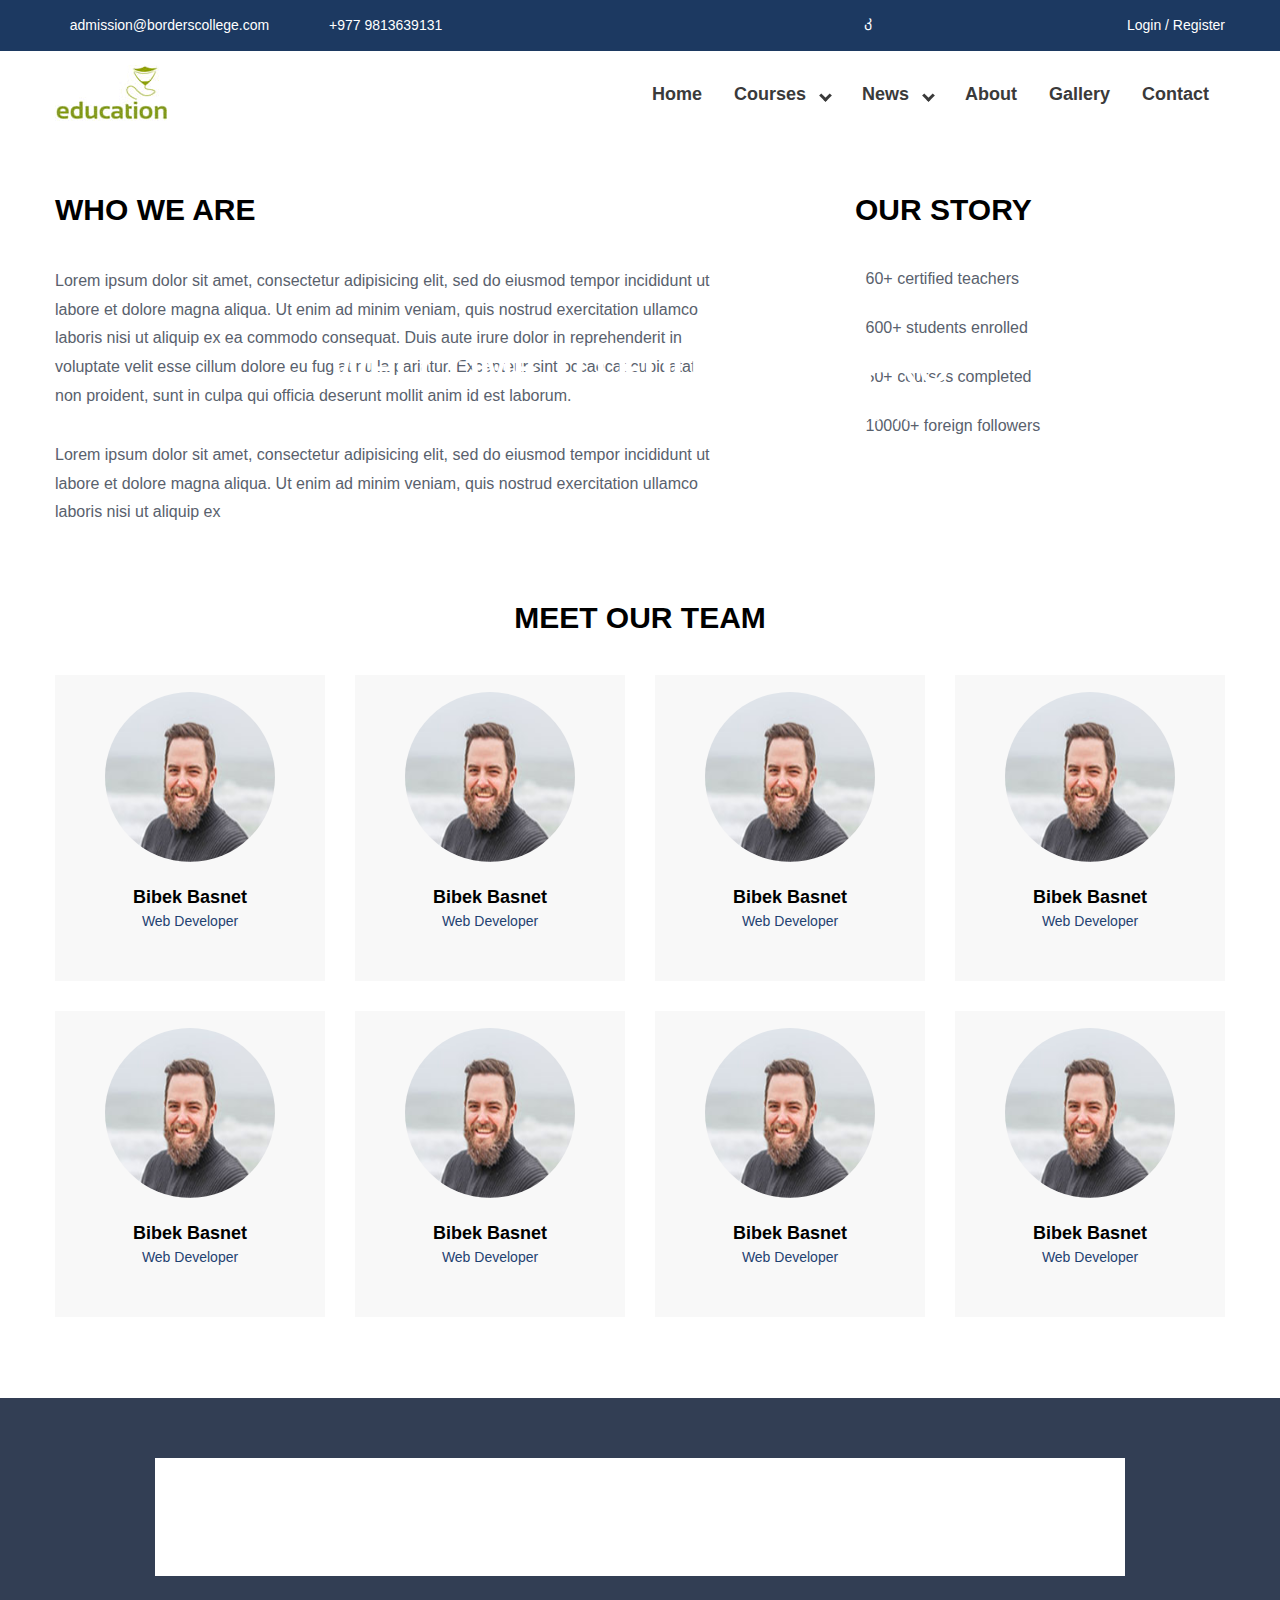
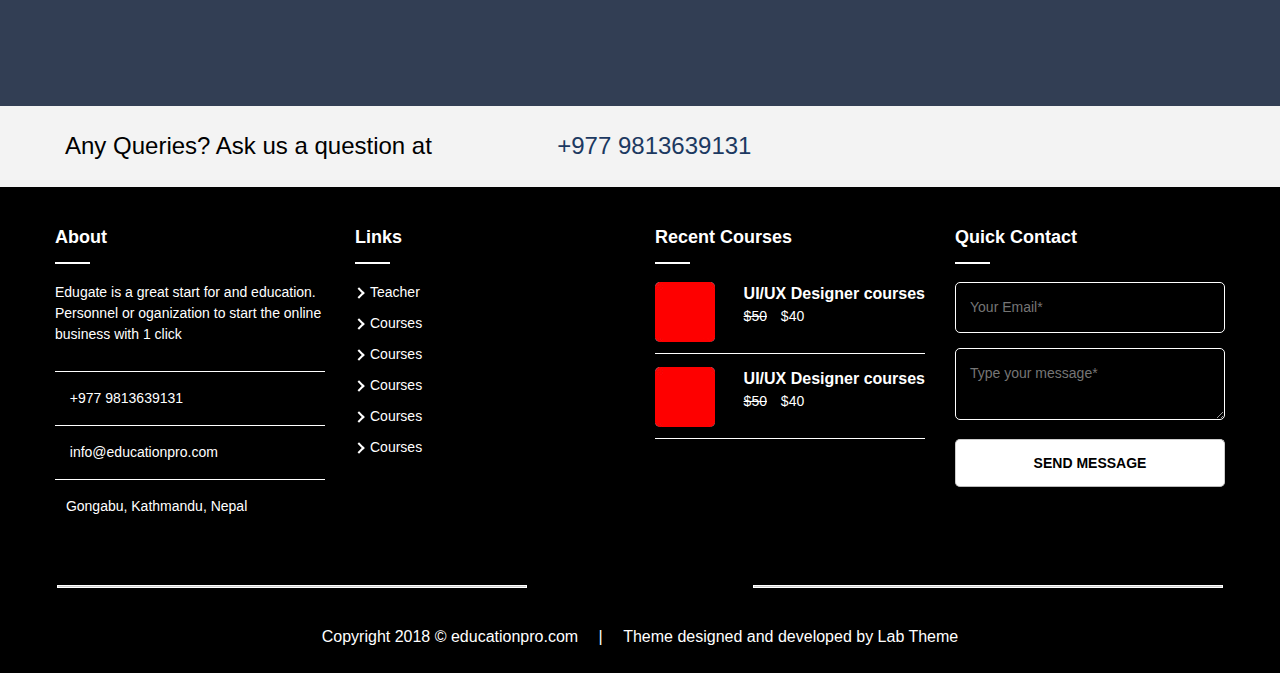
==== commit a1fc5bd1: "Update about.html" ====
--- a/about.html
+++ b/about.html
@@ -1,7 +1,7 @@
 <!DOCTYPE html>
 <html>
 <head>
-	<title>education</title>
+	<title>Borders College</title>
 	<meta name="viewport" content="width=device-width">
 	<meta name="viewport" content="width=device-width, initial-scale=1.0">
 	<link rel="stylesheet" type="text/css" href="css/all.css">
@@ -21,7 +21,7 @@
 				<div class="container">
 					<div class="top-header-left">
 						<div class="top-header-block">
-							<a href="mailto:info@educationpro.com"><i class="fas fa-envelope"></i> info@educationpro.com</a>
+							<a href="mailto:info@borderscollege.com"><i class="fas fa-envelope"></i> admission@borderscollege.com</a>
 						</div>
 						<div class="top-header-block">
 							<a href="tel:+9779813639131"><i class="fas fa-phone"></i> +977 9813639131</a>
@@ -563,4 +563,4 @@
 	<script type="text/javascript" src="js/jquery.mmenu.all.js"></script>
 	<script type="text/javascript" src="js/custom.js"></script>
 </body>
-</html>+</html>
